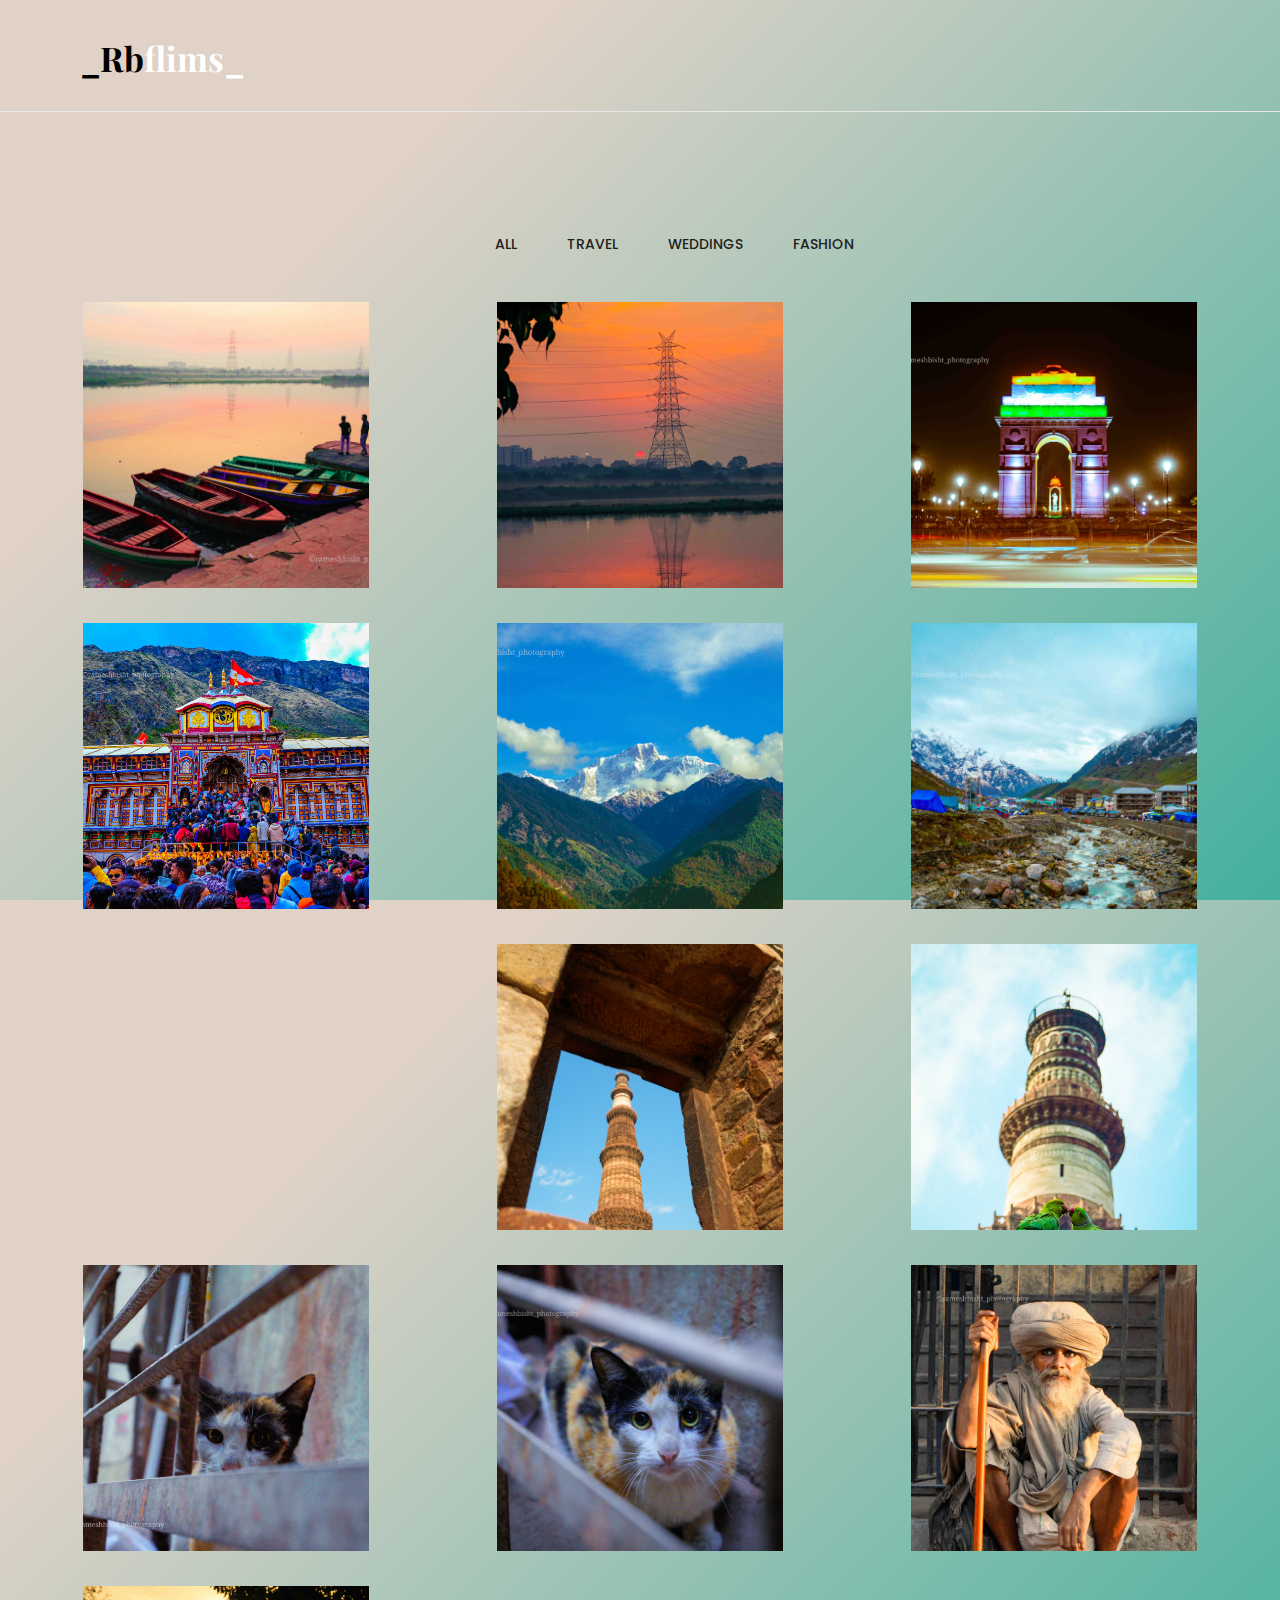
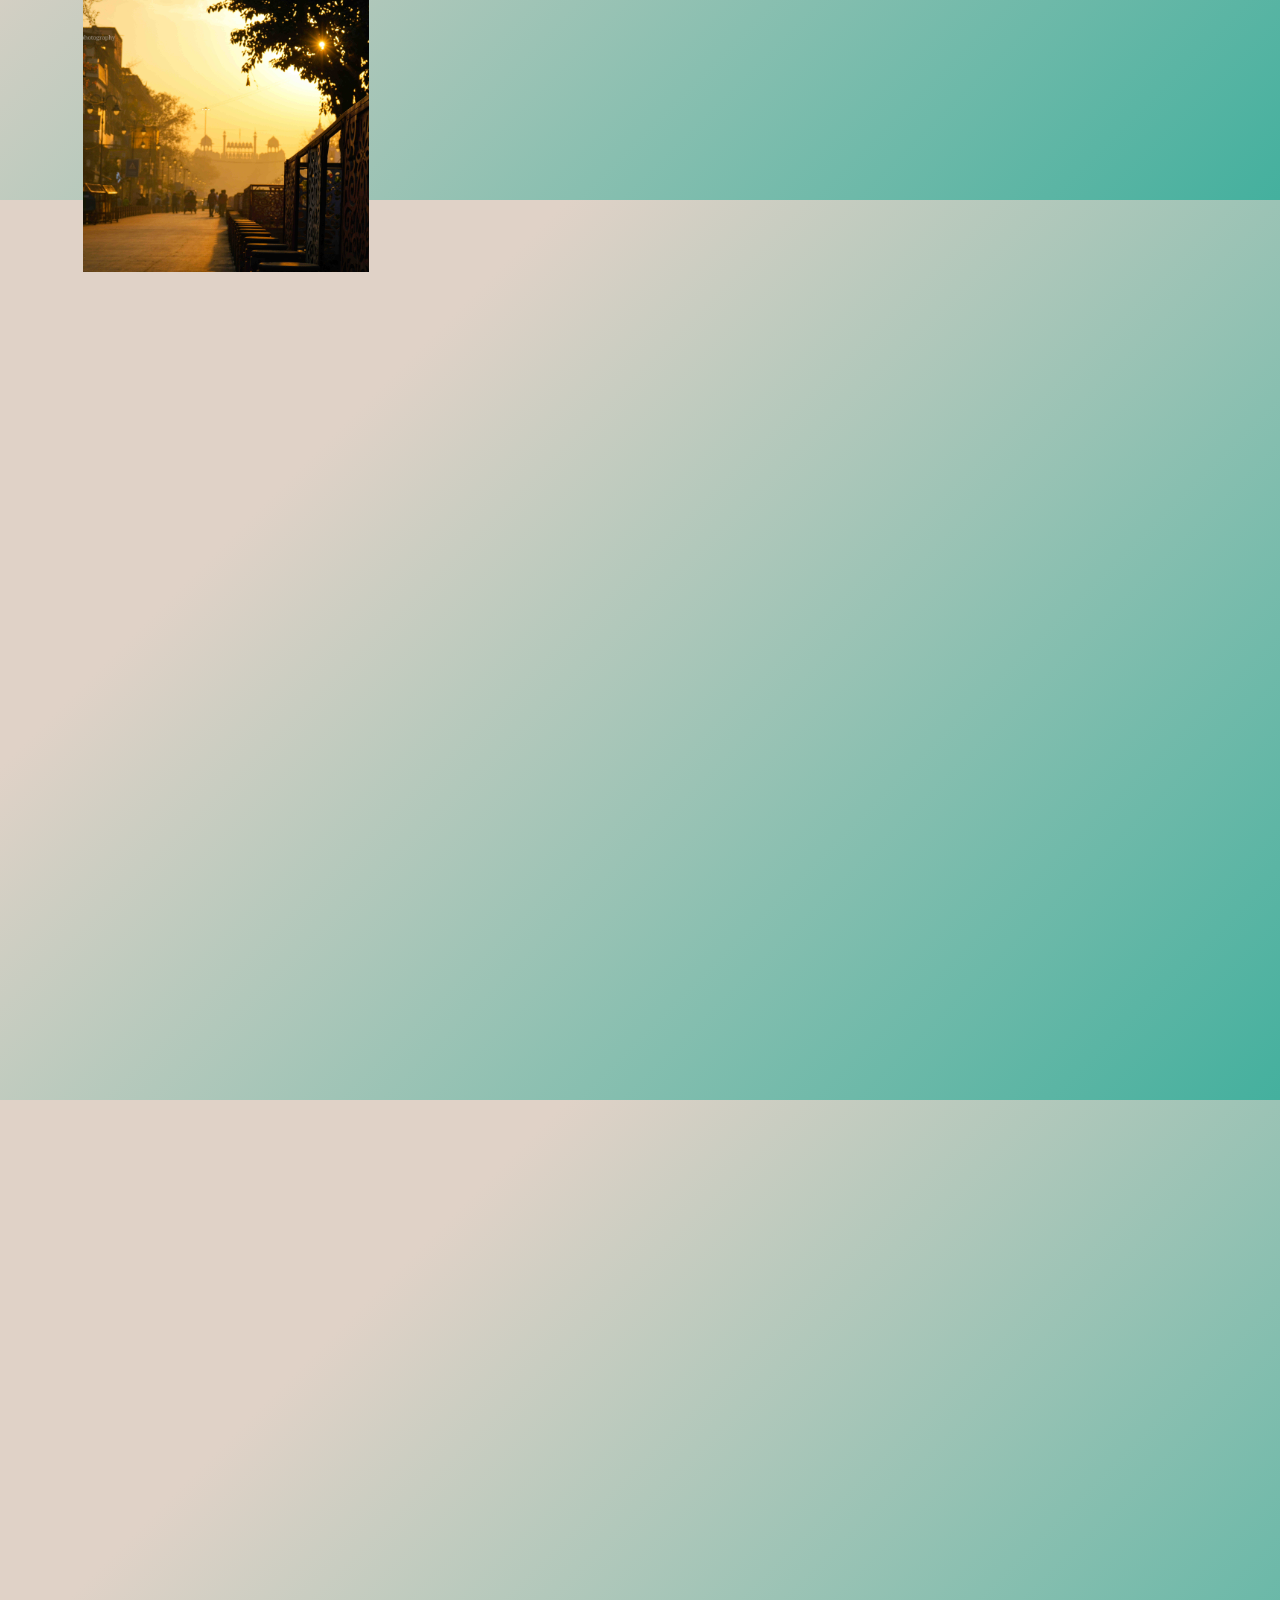
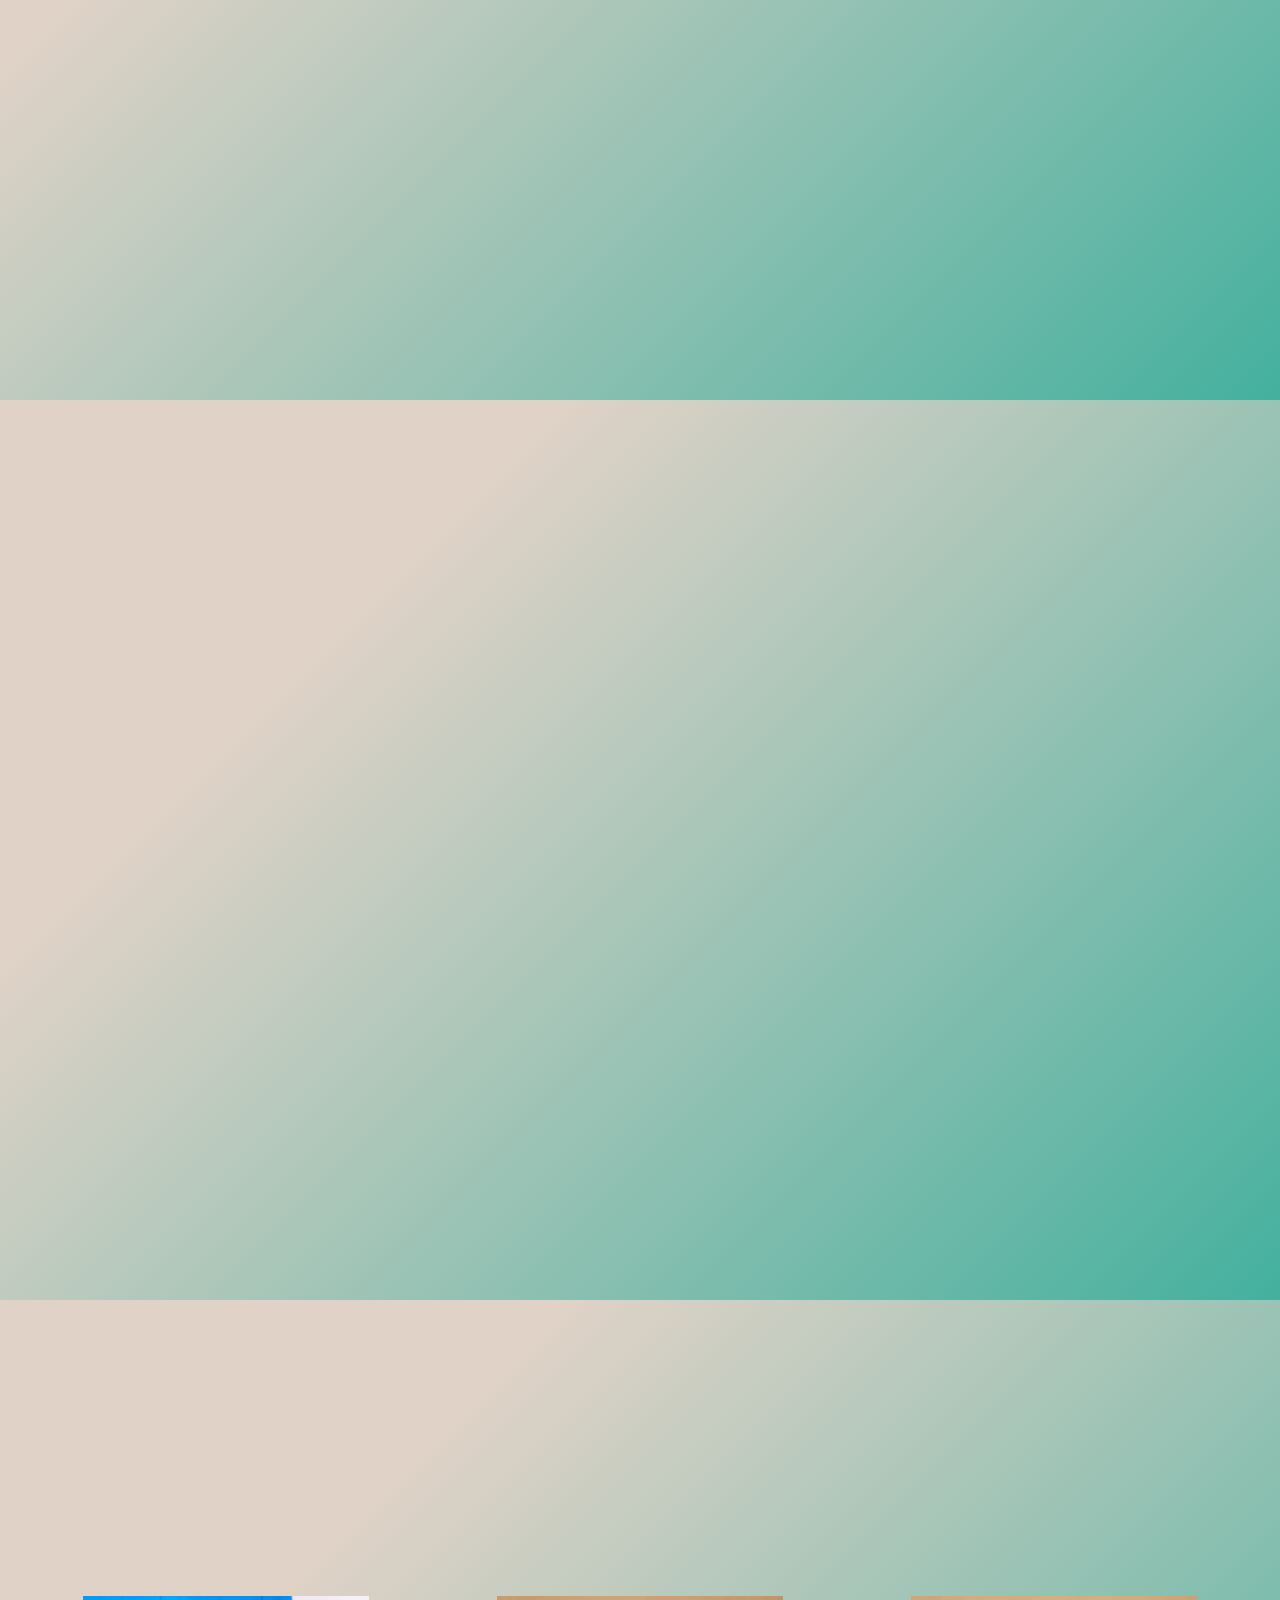
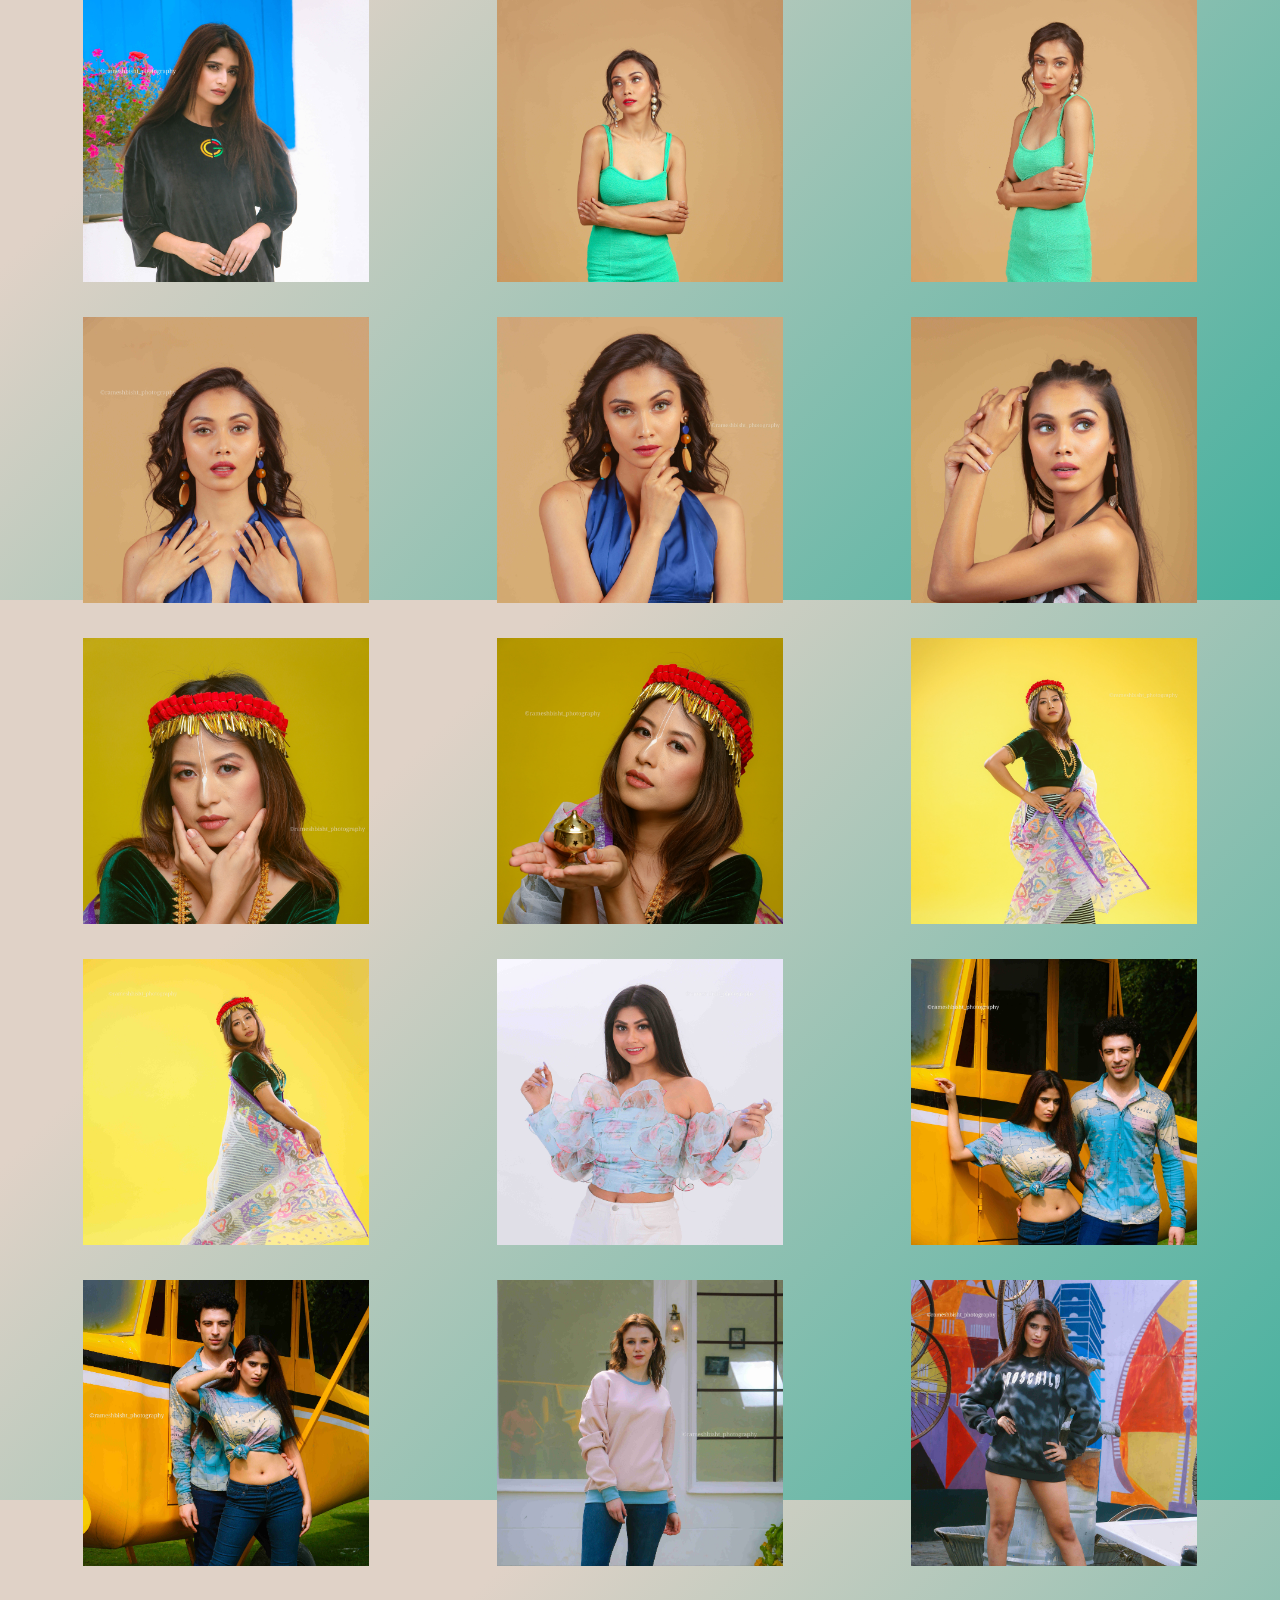
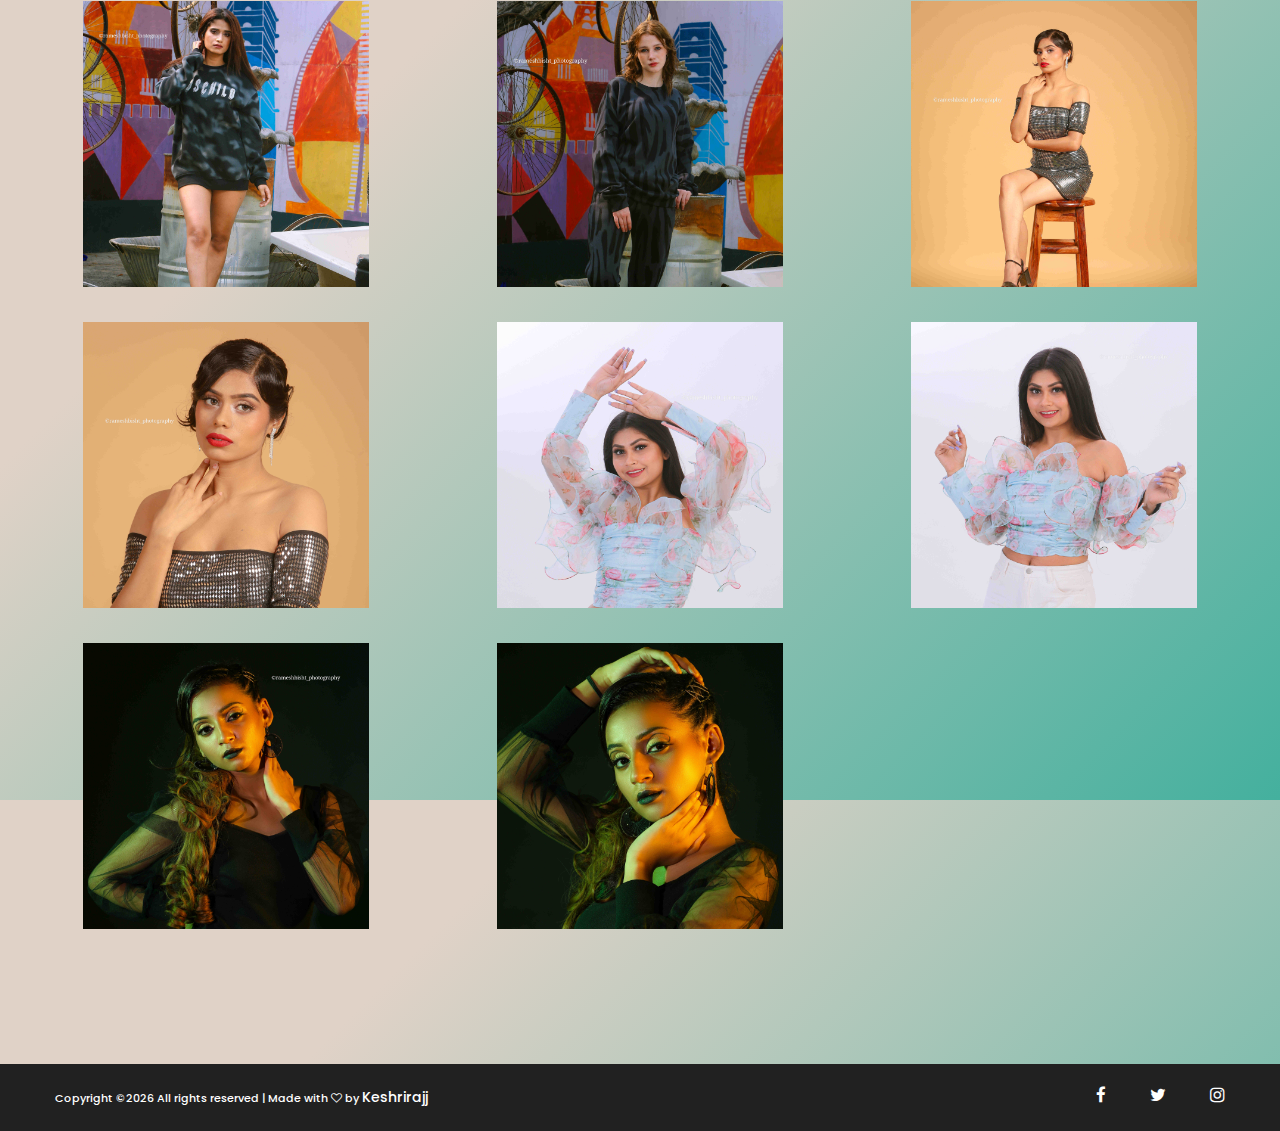
==== index.html @ 68bac3ca "first commit" ====
<!DOCTYPE html>
<html lang="zxx">
<head>
	<title>Photographer | HTML Template</title>
	<meta charset="UTF-8">
	<meta name="description" content="Photographer html template">
	<meta name="keywords" content="photographer, html">
	<meta name="viewport" content="width=device-width, initial-scale=1.0">
	
	<!-- Favicon -->
	<link href="img/favicon.ico" rel="shortcut icon"/>

	<!-- Google font -->
	<link href="https://fonts.googleapis.com/css?family=Poppins:300,300i,400,400i,500,500i,600,600i,700,700i&display=swap" rel="stylesheet">

	<!-- Stylesheets -->
	<link rel="stylesheet" href="css/bootstrap.min.css"/>
	<link rel="stylesheet" href="css/font-awesome.min.css"/>
	<link rel="stylesheet" href="css/magnific-popup.css"/>
	<link rel="stylesheet" href="css/slicknav.min.css"/>
	<link rel="stylesheet" href="css/owl.carousel.min.css"/>
	<link rel="preconnect" href="https://fonts.googleapis.com">
	<link rel="preconnect" href="https://fonts.gstatic.com" crossorigin>
	<link href="https://fonts.googleapis.com/css2?family=Playfair+Display&display=swap" rel="stylesheet">
	<!-- Main Stylesheets -->
	<link rel="stylesheet" href="css/style.css"/>


	<!--[if lt IE 9]>
		<script src="https://oss.maxcdn.com/html5shiv/3.7.2/html5shiv.min.js"></script>
		<script src="https://oss.maxcdn.com/respond/1.4.2/respond.min.js"></script>
	<![endif]-->

</head>
<body>
	<!-- Page Preloder -->
	<!-- <div id="preloder">
		<div class="loader"></div>
	</div> -->

	<!-- Header section  -->
	<header class="header-section hs-bd">
		<a href="index.html" class="site-logo">
			<!-- <img src="img/rblogo.png" alt="logo"> -->
			<span style="color:#000;font-weight: 700;">_Rb<span style="color:#fff">flims_</span></span> 
		</a>
		<!-- <div class="header-controls">
			<button class="nav-switch-btn"><i class="fa fa-bars"></i></button>
			<button class="search-btn"><i class="fa fa-search"></i></button>
		</div> -->
		<ul class="main-menu">
			<li><a href="index.html">Home</a></li>
			<li><a href="about.html">About the Artist </a></li>
			<!-- <li>
				<a href="#">Portfolio</a>
				<ul class="sub-menu">
					<li><a href="portfolio.html">Portfolio 1</a></li>
					<li><a href="portfolio-1.html">Portfolio 2</a></li>
					<li><a href="portfolio-2.html">Portfolio 3</a></li>
				</ul>
			</li> -->
			<!-- <li><a href="blog.html">Blog</a></li>
			<li><a href="elements.html">Elements</a></li> -->
			<li><a href="contact.html">Contact</a></li>
			<!-- <li class="search-mobile">
				<button class="search-btn"><i class="fa fa-search"></i></button>
			</li> -->
		</ul>
	</header>
	<div class="clearfix"></div>
	<!-- Header section end  -->

	<!-- Portfolio section  -->
	<div class="portfolio-2-section">
		<ul class="portfolio-filter pf-2 controls text-center">
			<li class="control" data-filter="all">All</li>
			<li class="control" data-filter=".nature">Travel</li>
			<!-- <li class="control" data-filter=".studio">Studio Photography</li> -->
			<li class="control" data-filter=".weddings">Weddings</li>
			<!-- <li class="control" data-filter=".lifestyle">Lifestyle</li> -->
			<li class="control" data-filter=".fashion">Fashion</li>
		</ul>
		<div class="portfolio-warp">
			<div class="row portfolio-gallery m-0">
				<div class="mix col-lg-4 col-sm-6 p-0 nature">
					<div class="portfolio-box">
						<div class="portfolio-item set-bg" data-setbg="./img/Travel/01.jpg"></div>
						<h6>Shadow in the water</h6>
						<p>2019</p>
					</div>
				</div>
				<div class="mix col-lg-4 col-sm-6 p-0 nature">
					<div class="portfolio-box">
						<div class="portfolio-item set-bg" data-setbg="./img/Travel/02.jpg"></div>
						<h6>Shadow in the water</h6>
						<p>2019</p>
					</div>
				</div>
				<div class="mix col-lg-4 col-sm-6 p-0 nature">
					<div class="portfolio-box">
						<div class="portfolio-item set-bg" data-setbg="./img/Travel/03.jpg"></div>
						<h6>Shadow in the water</h6>
						<p>2019</p>
					</div>
				</div>
				<div class="mix col-lg-4 col-sm-6 p-0 nature">
					<div class="portfolio-box">
						<div class="portfolio-item set-bg" data-setbg="./img/Travel/04.jpg"></div>
						<h6>Shadow in the water</h6>
						<p>2019</p>
					</div>
				</div>
				<div class="mix col-lg-4 col-sm-6 p-0 nature">
					<div class="portfolio-box">
						<div class="portfolio-item set-bg" data-setbg="./img/Travel/5.jpg"></div>
						<h6>Shadow in the water</h6>
						<p>2019</p>
					</div>
				</div>
				<div class="mix col-lg-4 col-sm-6 p-0 nature">
					<div class="portfolio-box">
						<div class="portfolio-item set-bg" data-setbg="./img/Travel/06.jpg"></div>
						<h6>Shadow in the water</h6>
						<p>2019</p>
					</div>
				</div>
				<div class="mix col-lg-4 col-sm-6 p-0 nature">
					<div class="portfolio-box">
						<div class="portfolio-item set-bg" data-setbg="./img/Travel/07.jpg"></div>
						<h6>Shadow in the water</h6>
						<p>2019</p>
					</div>
				</div>
				<div class="mix col-lg-4 col-sm-6 p-0 nature">
					<div class="portfolio-box">
						<div class="portfolio-item set-bg" data-setbg="./img/Travel/08.jpg"></div>
						<h6>Shadow in the water</h6>
						<p>2019</p>
					</div>
				</div>
				<div class="mix col-lg-4 col-sm-6 p-0 nature">
					<div class="portfolio-box">
						<div class="portfolio-item set-bg" data-setbg="./img/Travel/09.jpg"></div>
						<h6>Shadow in the water</h6>
						<p>2019</p>
					</div>
				</div>
				<div class="mix col-lg-4 col-sm-6 p-0 nature">
					<div class="portfolio-box">
						<div class="portfolio-item set-bg" data-setbg="./img/Travel/10.jpg"></div>
						<h6>Shadow in the water</h6>
						<p>2019</p>
					</div>
				</div>
				<div class="mix col-lg-4 col-sm-6 p-0 nature">
					<div class="portfolio-box">
						<div class="portfolio-item set-bg" data-setbg="./img/Travel/11.jpg"></div>
						<h6>Shadow in the water</h6>
						<p>2019</p>
					</div>
				</div>
				<div class="mix col-lg-4 col-sm-6 p-0 nature">
					<div class="portfolio-box">
						<div class="portfolio-item set-bg" data-setbg="./img/Travel/12.jpg"></div>
						<h6>Shadow in the water</h6>
						<p>2019</p>
					</div>
				</div>
				<div class="mix col-lg-4 col-sm-6 p-0 nature">
					<div class="portfolio-box">
						<div class="portfolio-item set-bg" data-setbg="./img/Travel/13.jpg"></div>
						<h6>Shadow in the water</h6>
						<p>2019</p>
					</div>
				</div>
				
				<div class="mix col-lg-4 col-sm-6 p-0 weddings">
					<div class="portfolio-box">
						<div class="portfolio-item set-bg" data-setbg="img/wedding/37.jpg"></div>
						<h6>Pink Flamingo</h6>
						<p>2019</p>
					</div>
				</div>
				<div class="mix col-lg-4 col-sm-6 p-0 weddings">
					<div class="portfolio-box">
						<div class="portfolio-item set-bg" data-setbg="img/wedding/38.jpg"></div>
						<h6>Pink Flamingo</h6>
						<p>2019</p>
					</div>
				</div>
				<div class="mix col-lg-4 col-sm-6 p-0 weddings">
					<div class="portfolio-box">
						<div class="portfolio-item set-bg" data-setbg="img/wedding/39.jpg"></div>
						<h6>Pink Flamingo</h6>
						<p>2019</p>
					</div>
				</div>
				<div class="mix col-lg-4 col-sm-6 p-0 weddings">
					<div class="portfolio-box">
						<div class="portfolio-item set-bg" data-setbg="img/wedding/40.jpg"></div>
						<h6>Pink Flamingo</h6>
						<p>2019</p>
					</div>
				</div>
				<div class="mix col-lg-4 col-sm-6 p-0 weddings">
					<div class="portfolio-box">
						<div class="portfolio-item set-bg" data-setbg="img/wedding/41.jpg"></div>
						<h6>Pink Flamingo</h6>
						<p>2019</p>
					</div>
				</div>
				<div class="mix col-lg-4 col-sm-6 p-0 weddings">
					<div class="portfolio-box">
						<div class="portfolio-item set-bg" data-setbg="img/wedding/42.jpg"></div>
						<h6>Pink Flamingo</h6>
						<p>2019</p>
					</div>
				</div>
				<div class="mix col-lg-4 col-sm-6 p-0 weddings">
					<div class="portfolio-box">
						<div class="portfolio-item set-bg" data-setbg="img/wedding/43.jpg"></div>
						<h6>Pink Flamingo</h6>
						<p>2019</p>
					</div>
				</div>
				<div class="mix col-lg-4 col-sm-6 p-0 weddings">
					<div class="portfolio-box">
						<div class="portfolio-item set-bg" data-setbg="img/wedding/44.jpg"></div>
						<h6>Pink Flamingo</h6>
						<p>2019</p>
					</div>
				</div>
				<div class="mix col-lg-4 col-sm-6 p-0 weddings">
					<div class="portfolio-box">
						<div class="portfolio-item set-bg" data-setbg="img/wedding/46.jpg"></div>
						<h6>Pink Flamingo</h6>
						<p>2019</p>
					</div>
				</div>
				<div class="mix col-lg-4 col-sm-6 p-0 weddings">
					<div class="portfolio-box">
						<div class="portfolio-item set-bg" data-setbg="img/wedding/47.jpg"></div>
						<h6>Pink Flamingo</h6>
						<p>2019</p>
					</div>
				</div>
				<div class="mix col-lg-4 col-sm-6 p-0 weddings">
					<div class="portfolio-box">
						<div class="portfolio-item set-bg" data-setbg="img/wedding/48.jpg"></div>
						<h6>Pink Flamingo</h6>
						<p>2019</p>
					</div>
				</div>
				<div class="mix col-lg-4 col-sm-6 p-0 weddings">
					<div class="portfolio-box">
						<div class="portfolio-item set-bg" data-setbg="img/wedding/49.jpg"></div>
						<h6>Pink Flamingo</h6>
						<p>2019</p>
					</div>
				</div>
				<div class="mix col-lg-4 col-sm-6 p-0 weddings">
					<div class="portfolio-box">
						<div class="portfolio-item set-bg" data-setbg="img/wedding/50.jpg"></div>
						<h6>Pink Flamingo</h6>
						<p>2019</p>
					</div>
				</div>
				<div class="mix col-lg-4 col-sm-6 p-0 weddings">
					<div class="portfolio-box">
						<div class="portfolio-item set-bg" data-setbg="img/wedding/51.jpg"></div>
						<h6>Pink Flamingo</h6>
						<p>2019</p>
					</div>
				</div>
				<div class="mix col-lg-4 col-sm-6 p-0 weddings">
					<div class="portfolio-box">
						<div class="portfolio-item set-bg" data-setbg="img/wedding/52.jpg"></div>
						<h6>Pink Flamingo</h6>
						<p>2019</p>
					</div>
				</div>
				<div class="mix col-lg-4 col-sm-6 p-0 weddings">
					<div class="portfolio-box">
						<div class="portfolio-item set-bg" data-setbg="img/wedding/53.jpg"></div>
						<h6>Pink Flamingo</h6>
						<p>2019</p>
					</div>
				</div>
				<div class="mix col-lg-4 col-sm-6 p-0 weddings">
					<div class="portfolio-box">
						<div class="portfolio-item set-bg" data-setbg="img/wedding/54.jpg"></div>
						<h6>Pink Flamingo</h6>
						<p>2019</p>
					</div>
				</div>
				<div class="mix col-lg-4 col-sm-6 p-0 weddings">
					<div class="portfolio-box">
						<div class="portfolio-item set-bg" data-setbg="img/wedding/55.jpg"></div>
						<h6>Pink Flamingo</h6>
						<p>2019</p>
					</div>
				</div>
				<div class="mix col-lg-4 col-sm-6 p-0 weddings">
					<div class="portfolio-box">
						<div class="portfolio-item set-bg" data-setbg="img/wedding/57.jpg"></div>
						<h6>Pink Flamingo</h6>
						<p>2019</p>
					</div>
				</div>
				<div class="mix col-lg-4 col-sm-6 p-0 weddings">
					<div class="portfolio-box">
						<div class="portfolio-item set-bg" data-setbg="img/wedding/58.jpg"></div>
						<h6>Pink Flamingo</h6>
						<p>2019</p>
					</div>
				</div>
				<div class="mix col-lg-4 col-sm-6 p-0 weddings">
					<div class="portfolio-box">
						<div class="portfolio-item set-bg" data-setbg="img/wedding/59.jpg"></div>
						<h6>Pink Flamingo</h6>
						<p>2019</p>
					</div>
				</div>
				<div class="mix col-lg-4 col-sm-6 p-0 weddings">
					<div class="portfolio-box">
						<div class="portfolio-item set-bg" data-setbg="img/wedding/60.jpg"></div>
						<h6>Pink Flamingo</h6>
						<p>2019</p>
					</div>
				</div>
				<div class="mix col-lg-4 col-sm-6 p-0 weddings">
					<div class="portfolio-box">
						<div class="portfolio-item set-bg" data-setbg="img/wedding/61.jpg"></div>
						<h6>Pink Flamingo</h6>
						<p>2019</p>
					</div>
				</div>
				<div class="mix col-lg-4 col-sm-6 p-0 weddings">
					<div class="portfolio-box">
						<div class="portfolio-item set-bg" data-setbg="img/wedding/62.jpg"></div>
						<h6>Pink Flamingo</h6>
						<p>2019</p>
					</div>
				</div>
				<div class="mix col-lg-4 col-sm-6 p-0 weddings">
					<div class="portfolio-box">
						<div class="portfolio-item set-bg" data-setbg="img/wedding/63.jpg"></div>
						<h6>Pink Flamingo</h6>
						<p>2019</p>
					</div>
				</div>
				<div class="mix col-lg-4 col-sm-6 p-0 weddings">
					<div class="portfolio-box">
						<div class="portfolio-item set-bg" data-setbg="img/wedding/64.jpg"></div>
						<h6>Pink Flamingo</h6>
						<p>2019</p>
					</div>
				</div>
				<div class="mix col-lg-4 col-sm-6 p-0 weddings">
					<div class="portfolio-box">
						<div class="portfolio-item set-bg" data-setbg="img/wedding/65.jpg"></div>
						<h6>Pink Flamingo</h6>
						<p>2019</p>
					</div>
				</div>
				<div class="mix col-lg-4 col-sm-6 p-0 weddings">
					<div class="portfolio-box">
						<div class="portfolio-item set-bg" data-setbg="img/wedding/66.jpg"></div>
						<h6>Pink Flamingo</h6>
						<p>2019</p>
					</div>
				</div>
				<div class="mix col-lg-4 col-sm-6 p-0 weddings">
					<div class="portfolio-box">
						<div class="portfolio-item set-bg" data-setbg="img/wedding/67.jpg"></div>
						<h6>Pink Flamingo</h6>
						<p>2019</p>
					</div>
				</div>
				<div class="mix col-lg-4 col-sm-6 p-0 fashion">
					<div class="portfolio-box">
						<div class="portfolio-item set-bg" data-setbg="img/Fashion/14.jpg"></div>
						<h6>Winter in the Mountains</h6>
						<p>2019</p>
					</div>
				</div>
				<div class="mix col-lg-4 col-sm-6 p-0 fashion">
					<div class="portfolio-box">
						<div class="portfolio-item set-bg" data-setbg="img/Fashion/15.jpg"></div>
						<h6>Winter in the Mountains</h6>
						<p>2019</p>
					</div>
				</div>
				<div class="mix col-lg-4 col-sm-6 p-0 fashion">
					<div class="portfolio-box">
						<div class="portfolio-item set-bg" data-setbg="img/Fashion/16.jpg"></div>
						<h6>Winter in the Mountains</h6>
						<p>2019</p>
					</div>
				</div>
				<div class="mix col-lg-4 col-sm-6 p-0 fashion">
					<div class="portfolio-box">
						<div class="portfolio-item set-bg" data-setbg="img/Fashion/17.jpg"></div>
						<h6>Winter in the Mountains</h6>
						<p>2019</p>
					</div>
				</div>
				<div class="mix col-lg-4 col-sm-6 p-0 fashion">
					<div class="portfolio-box">
						<div class="portfolio-item set-bg" data-setbg="img/Fashion/18.jpg"></div>
						<h6>Winter in the Mountains</h6>
						<p>2019</p>
					</div>
				</div>
				<div class="mix col-lg-4 col-sm-6 p-0 fashion">
					<div class="portfolio-box">
						<div class="portfolio-item set-bg" data-setbg="img/Fashion/19.jpg"></div>
						<h6>Winter in the Mountains</h6>
						<p>2019</p>
					</div>
				</div>
				<div class="mix col-lg-4 col-sm-6 p-0 fashion">
					<div class="portfolio-box">
						<div class="portfolio-item set-bg" data-setbg="img/Fashion/20.jpg"></div>
						<h6>Winter in the Mountains</h6>
						<p>2019</p>
					</div>
				</div>
				<div class="mix col-lg-4 col-sm-6 p-0 fashion">
					<div class="portfolio-box">
						<div class="portfolio-item set-bg" data-setbg="img/Fashion/21.jpg"></div>
						<h6>Winter in the Mountains</h6>
						<p>2019</p>
					</div>
				</div>
				<div class="mix col-lg-4 col-sm-6 p-0 fashion">
					<div class="portfolio-box">
						<div class="portfolio-item set-bg" data-setbg="img/Fashion/22.jpg"></div>
						<h6>Winter in the Mountains</h6>
						<p>2019</p>
					</div>
				</div>
				<div class="mix col-lg-4 col-sm-6 p-0 fashion">
					<div class="portfolio-box">
						<div class="portfolio-item set-bg" data-setbg="img/Fashion/23.jpg"></div>
						<h6>Winter in the Mountains</h6>
						<p>2019</p>
					</div>
				</div>
				<div class="mix col-lg-4 col-sm-6 p-0 fashion">
					<div class="portfolio-box">
						<div class="portfolio-item set-bg" data-setbg="img/Fashion/34.jpg"></div>
						<h6>Winter in the Mountains</h6>
						<p>2019</p>
					</div>
				</div>
				<div class="mix col-lg-4 col-sm-6 p-0 fashion">
					<div class="portfolio-box">
						<div class="portfolio-item set-bg" data-setbg="img/Fashion/25.jpg"></div>
						<h6>Winter in the Mountains</h6>
						<p>2019</p>
					</div>
				</div>
				<div class="mix col-lg-4 col-sm-6 p-0 fashion">
					<div class="portfolio-box">
						<div class="portfolio-item set-bg" data-setbg="img/Fashion/26.jpg"></div>
						<h6>Winter in the Mountains</h6>
						<p>2019</p>
					</div>
				</div>
				<div class="mix col-lg-4 col-sm-6 p-0 fashion">
					<div class="portfolio-box">
						<div class="portfolio-item set-bg" data-setbg="img/Fashion/27.jpg"></div>
						<h6>Winter in the Mountains</h6>
						<p>2019</p>
					</div>
				</div>
				<div class="mix col-lg-4 col-sm-6 p-0 fashion">
					<div class="portfolio-box">
						<div class="portfolio-item set-bg" data-setbg="img/Fashion/28.jpg"></div>
						<h6>Winter in the Mountains</h6>
						<p>2019</p>
					</div>
				</div>
				<div class="mix col-lg-4 col-sm-6 p-0 fashion">
					<div class="portfolio-box">
						<div class="portfolio-item set-bg" data-setbg="img/Fashion/29.jpg"></div>
						<h6>Winter in the Mountains</h6>
						<p>2019</p>
					</div>
				</div>
				<div class="mix col-lg-4 col-sm-6 p-0 fashion">
					<div class="portfolio-box">
						<div class="portfolio-item set-bg" data-setbg="img/Fashion/30.jpg"></div>
						<h6>Winter in the Mountains</h6>
						<p>2019</p>
					</div>
				</div>
				<div class="mix col-lg-4 col-sm-6 p-0 fashion">
					<div class="portfolio-box">
						<div class="portfolio-item set-bg" data-setbg="img/Fashion/31.jpg"></div>
						<h6>Winter in the Mountains</h6>
						<p>2019</p>
					</div>
				</div>
				<div class="mix col-lg-4 col-sm-6 p-0 fashion">
					<div class="portfolio-box">
						<div class="portfolio-item set-bg" data-setbg="img/Fashion/32.jpg"></div>
						<h6>Winter in the Mountains</h6>
						<p>2019</p>
					</div>
				</div>
				<div class="mix col-lg-4 col-sm-6 p-0 fashion">
					<div class="portfolio-box">
						<div class="portfolio-item set-bg" data-setbg="img/Fashion/33.jpg"></div>
						<h6>Winter in the Mountains</h6>
						<p>2019</p>
					</div>
				</div>
				<div class="mix col-lg-4 col-sm-6 p-0 fashion">
					<div class="portfolio-box">
						<div class="portfolio-item set-bg" data-setbg="img/Fashion/34.jpg"></div>
						<h6>Winter in the Mountains</h6>
						<p>2019</p>
					</div>
				</div>
				<div class="mix col-lg-4 col-sm-6 p-0 fashion">
					<div class="portfolio-box">
						<div class="portfolio-item set-bg" data-setbg="img/Fashion/35.jpg"></div>
						<h6>Winter in the Mountains</h6>
						<p>2019</p>
					</div>
				</div>
				<div class="mix col-lg-4 col-sm-6 p-0 fashion">
					<div class="portfolio-box">
						<div class="portfolio-item set-bg" data-setbg="img/Fashion/36.jpg"></div>
						<h6>Winter in the Mountains</h6>
						<p>2019</p>
					</div>
				</div>
				
			</div>
		</div>
	</div>
	<!-- Portfolio section end  -->
	
	<!-- Footer section   -->
	<footer class="footer-section">
		<div class="container-fluid">
			<div class="row">
				<div class="col-md-6 order-1 order-md-2">
					<div class="footer-social-links">
						<a href=""><i class="fa fa-facebook"></i></a>
						<a href=""><i class="fa fa-twitter"></i></a>
						<a href=""><i class="fa fa-instagram"></i></a>
					</div>
				</div>
				<div class="col-md-6 order-2 order-md-1">
					<div class="copyright"><!-- Link back to Colorlib can't be removed. Template is licensed under CC BY 3.0. -->
Copyright &copy;<script>document.write(new Date().getFullYear());</script> All rights reserved | Made with <i class="fa fa-heart-o" aria-hidden="true"></i> by  <a href="https://portfolio-6f57b.web.app/" style="    font-size: 14px;
color: #fff;">Keshrirajj</a></a>
<!-- Link back to Colorlib can't be removed. Template is licensed under CC BY 3.0. -->
</div>	
				</div>
			</div>
		</div>
	</footer>
	<!-- Footer section end  -->

	<!-- Search model -->
	<div class="search-model">
		<div class="h-100 d-flex align-items-center justify-content-center">
			<div class="search-close-switch">+</div>
			<form class="search-model-form">
				<input type="text" id="search-input" placeholder="Search here.....">
			</form>
		</div>
	</div>
	<!-- Search model end -->

	<!--====== Javascripts & Jquery ======-->
	<script src="js/jquery-3.2.1.min.js"></script>
	<script src="js/bootstrap.min.js"></script>
	<script src="js/jquery.slicknav.min.js"></script>
	<script src="js/owl.carousel.min.js"></script>
	<script src="js/jquery.magnific-popup.min.js"></script>
	<script src="js/circle-progress.min.js"></script>
	<script src="js/mixitup.min.js"></script>
	<script src="js/instafeed.min.js"></script>
	<script src="js/masonry.pkgd.min.js"></script>
	<script src="js/main.js"></script>

	</body>
</html>
---- css/style.css ----
/* =================================
------------------------------------
  	Template Name: Photographer
	Description: Photographer HTML Template
	Author: colorlib
	Author URI: https://www.colorlib.com/
	Version: 1.0
	Created: colorlib
 ------------------------------------
 ====================================*/



/*----------------------------------------*/
/* Template default CSS
/*----------------------------------------*/

html,
body {
	height: 100%;
	font-family: "Poppins", sans-serif;
	-webkit-font-smoothing: antialiased;
	font-smoothing: antialiased;
	background-image: linear-gradient(315deg, #44b09e 0%, #e0d2c7 74%);
}

h1,
h2,
h3,
h4,
h5,
h6 {
	margin: 0;
	color: #212121;
	font-weight: 500;
}

h1 {
	font-size: 70px;
}

h2 {
	font-size: 36px;
}

h3 {
	font-size: 30px;
}

h4 {
	font-size: 24px;
}

h5 {
	font-size: 18px;
}

h6 {
	font-size: 16px;
}

p {
	font-size: 16px;
	color: #7d7d7d;
	line-height: 1.8;
}

img {
	max-width: 100%;
}

input:focus,
select:focus,
button:focus,
textarea:focus {
	outline: none;
}

a:hover,
a:focus {
	text-decoration: none;
	outline: none;
}

ul,
ol {
	padding: 0;
	margin: 0;
}

/*---------------------
  Helper CSS
-----------------------*/

.section-title {
	text-align: center;
}

.section-title h2 {
	font-size: 36px;
}

.set-bg {
	background-repeat: no-repeat;
	background-size: cover;
	background-position: top center;
}

.spad {
	padding-top: 105px;
	padding-bottom: 105px;
}

.text-white h1,
.text-white h2,
.text-white h3,
.text-white h4,
.text-white h5,
.text-white h6,
.text-white p,
.text-white span,
.text-white li,
.text-white a {
	color: #fff;
}

/*---------------------
  Commom elements
-----------------------*/

.elements-section {
	padding-top: 120px;
}

.element {
	margin-bottom: 100px;
}

.element:last-child {
	margin-bottom: 0;
}

.el-title {
	margin-bottom: 62px;
}

/* buttons */

.site-btn {
	display: inline-block;
	border: none;
	font-size: 14px;
	font-weight: 500;
	min-width: 218px;
	padding: 24px 47px;
	border-radius: 0;
	text-transform: uppercase;
	color: #fff;
	line-height: 1.2;
	cursor: pointer;
	text-align: center;
	background: #212121;
}

.site-btn:hover {
	color: #fff;
}

.site-btn.sb-line {
	color: #212121;
	background: transparent;
	padding: 22px 47px;
	border: 2px solid #212121;
}

.site-btn.sb-light-bg {
	background: #f3f3f3;
}

/* Preloder */

#preloder {
	position: fixed;
	width: 100%;
	height: 100%;
	top: 0;
	left: 0;
	z-index: 999999;
	background: #000;
}

.loader {
	width: 40px;
	height: 40px;
	position: absolute;
	top: 50%;
	left: 50%;
	margin-top: -13px;
	margin-left: -13px;
	border-radius: 60px;
	animation: loader 0.8s linear infinite;
	-webkit-animation: loader 0.8s linear infinite;
}

@keyframes loader {
	0% {
		-webkit-transform: rotate(0deg);
		transform: rotate(0deg);
		border: 4px solid #f44336;
		border-left-color: transparent;
	}
	50% {
		-webkit-transform: rotate(180deg);
		transform: rotate(180deg);
		border: 4px solid #673ab7;
		border-left-color: transparent;
	}
	100% {
		-webkit-transform: rotate(360deg);
		transform: rotate(360deg);
		border: 4px solid #f44336;
		border-left-color: transparent;
	}
}

@-webkit-keyframes loader {
	0% {
		-webkit-transform: rotate(0deg);
		border: 4px solid #f44336;
		border-left-color: transparent;
	}
	50% {
		-webkit-transform: rotate(180deg);
		border: 4px solid #673ab7;
		border-left-color: transparent;
	}
	100% {
		-webkit-transform: rotate(360deg);
		border: 4px solid #f44336;
		border-left-color: transparent;
	}
}

/* Accordion */

.accordion-area .panel {
	margin-bottom: 18px;
}

.accordion-area .panel-header {
	display: block;
	font-weight: 500;
	position: relative;
	border: 2px solid #212121;
	-webkit-transition: all 0.4s ease-out 0s;
	transition: all 0.4s ease-out 0s;
}

.accordion-area .panel-header.active .panel-link {
	color: #fff;
	background-color: #323232;
}

.accordion-area .panel-header.active .panel-link.collapsed {
	color: #323232;
	background-color: transparent;
}

.accordion-area .panel-link:after {
	content: "+";
	position: absolute;
	font-size: 18px;
	font-weight: 500;
	right: 25px;
	top: 50%;
	color: #000;
	line-height: 16px;
	margin-top: -8px;
	margin-left: -4px;
}

.accordion-area .panel-header.active .panel-link:after {
	content: "-";
	margin-top: -10px;
	color: #fff;
}

.accordion-area .panel-header.active .panel-link.collapsed:after {
	content: "+";
	color: #323232;
}

.accordion-area .panel-link {
	text-align: left;
	background-color: transparent;
	border: none;
	position: relative;
	width: 100%;
	padding: 23px 40px;
	padding-left: 30px;
	font-size: 14px;
	text-transform: uppercase;
	color: #212121;
	font-weight: 500;
	line-height: 1.3;
	cursor: pointer;
}

.accordion-area .panel-body p {
	margin-bottom: 0;
	padding-top: 20px;
}

.accordion-area .panel-body {
	padding: 0 5px;
}

/* Tab */

.tab-element .nav-tabs {
	border-bottom: none;
	margin-bottom: 25px;
}

.tab-element .nav-item {
	margin-right: 10px;
	margin-bottom: 10px;
}

.tab-element .nav-tabs .nav-link {
	border: 2px solid #212121;
	text-align: left;
	background-color: transparent;
	border-radius: 0;
	position: relative;
	width: 100%;
	padding: 23px 38px;
	font-size: 14px;
	text-transform: uppercase;
	color: #323232;
	font-weight: 500;
	line-height: 1.3;
	cursor: pointer;
}

.tab-element .nav-tabs .nav-item:last-child {
	margin-right: 0;
}

.tab-element .nav-tabs .nav-link.active {
	background: #212121;
	color: #fff;
}

.tab-element .tab-pane p {
	margin-bottom: 0;
	line-height: 1.9;
}

/* Circle progress */

.circle-progress {
	text-align: center;
	display: block;
	position: relative;
	margin-bottom: 30px;
}

.circle-progress canvas {
	-webkit-transform: rotate(90deg);
	transform: rotate(90deg);
}

.circle-progress .progress-info {
	position: absolute;
	width: 100%;
	top: 50%;
	margin-top: -30px;
}

.circle-progress .progress-info h2 {
	font-size: 36px;
	font-weight: 400;
}

.circle-progress .progress-info p {
	margin-bottom: 0;
	line-height: normal;
}

/* milestones */

.milestone {
	margin-bottom: 30px;
}

.milestone h2 {
	font-size: 60px;
	font-weight: 400;
	line-height: 1;
}

.milestone p {
	margin-bottom: 0;
}

.search-model {
	display: none;
	position: fixed;
	width: 100%;
	height: 100%;
	left: 0;
	top: 0;
	background: #000;
	z-index: 99999;
}

.search-model-form {
	padding: 0 15px;
}

.search-model-form input {
	width: 500px;
	font-size: 40px;
	border: none;
	border-bottom: 2px solid #333;
	background: none;
	color: #999;
}

.search-close-switch {
	position: absolute;
	width: 50px;
	height: 50px;
	background: #333;
	color: #fff;
	text-align: center;
	border-radius: 50%;
	padding-top: 6px;
	font-size: 26px;
	top: 30px;
	cursor: pointer;
	-webkit-transform: rotate(45deg);
	transform: rotate(45deg);
	font-weight: 300;
}

/* Image Popup */

.img-popup-warp .mfp-content,
.img-popup-warp.mfp-ready.mfp-removing .mfp-content {
	opacity: 0;
	-webkit-transform: scale(0.8);
	transform: scale(0.8);
	-webkit-transition: all 0.4s;
	transition: all 0.4s;
}

.img-popup-warp.mfp-ready .mfp-content {
	opacity: 1;
	-webkit-transform: scale(1);
	transform: scale(1);
}

/*------------------
  Header section
---------------------*/

.header-section {
	padding-top: 15px;
	padding-bottom: 27px;
	position: relative;
	z-index: 99;
}

.header-section.hs-bd {
	clear: both;
	border-bottom: 1px solid #e8e8e8;
}

.site-logo {
	display: inline-block;
	padding-top: 18px;
	padding-left: 80px;
}

.header-controls {
	float: right;
	padding: 16px 25px 0 50px;
}

.header-controls button {
	background: transparent;
	border: none;
	font-size: 19px;
}

.header-controls button.nav-switch-btn {
	font-size: 21px;
	margin-right: 25px;
}

.slicknav_menu {
	display: none;
}

.main-menu {
	list-style: none;
	float: right;
	display: none;
}

.main-menu li {
	display: inline-block;
	position: relative;
}

.main-menu li.search-mobile {
	display: none;
}

.main-menu li a {
	display: block;
	font-size: 13px;
	color: #121212;
	font-weight: 600;
	text-transform: uppercase;
	padding: 25px 0;
	margin-right: 45px;
}

.main-menu li .sub-menu {
	position: absolute;
	top: 100%;
	left: 0;
	width: 220px;
	background: #fff;
	visibility: hidden;
	opacity: 0;
	margin-top: 50px;
	padding: 10px 0 5px;
	-webkit-box-shadow: 0 15px 50px 1px rgba(0, 0, 0, 0.13);
	box-shadow: 0 15px 50px 1px rgba(0, 0, 0, 0.13);
	-webkit-transition: all 0.4s;
	transition: all 0.4s;
}

.main-menu li .sub-menu li {
	display: block;
}

.main-menu li .sub-menu li a {
	padding: 10px 15px;
	text-transform: none;
}

.main-menu li:hover .sub-menu {
	visibility: visible;
	opacity: 1;
	margin-top: 0;
}

.search-mobile button {
	background: transparent;
	border: none;
	color: #fff;
	padding: 15px;
}

/*------------------
  Hero section
---------------------*/

.hero-section {
	clear: both;
	position: relative;
}

.hero-item {
	height: 278px;
	position: relative;
}

.hero-item:hover .hero-link {
	opacity: 1;
}

.hero-item:hover .hero-link h2 {
	top: 0;
}

.hero-link {
	position: absolute;
	width: 100%;
	height: 100%;
	top: 0;
	left: 0;
	background: #060606;
	display: -webkit-box;
	display: -ms-flexbox;
	display: flex;
	-webkit-box-align: center;
	-ms-flex-align: center;
	align-items: center;
	-webkit-box-pack: center;
	-ms-flex-pack: center;
	justify-content: center;
	padding: 0 30px;
	overflow: hidden;
	opacity: 0;
	-webkit-transition: all 0.3s;
	transition: all 0.3s;
}

.hero-link h2 {
	color: #fff;
	line-height: 1.5;
	position: relative;
	top: 50px;
	-webkit-transition: all 0.5s;
	transition: all 0.5s;
}

.hero-social-links {
	position: absolute;
	width: 110px;
	bottom: 0;
	right: 0;
	z-index: 9;
	background: #fff;
	text-align: center;
	padding: 40px 0;
}

.hero-social-links a {
	display: block;
	padding: 16px 0;
	font-size: 16px;
	color: #121212;
}

/* ----------------
  Intro section
---------------------*/

.intro-section {
	padding: 120px 15px 90px;
}

.intro-warp {
	max-width: 1780px;
	width: 100%;
	margin: 0 auto;
}

.intro-text h2 {
	font-size: 48px;
	margin-bottom: 25px;
}

.intro-text p {
	margin-bottom: 45px;
}

.sp-link {
	display: inline-block;
	font-weight: 500;
	font-size: 16px;
	color: #212121;
	border-bottom: 3px solid #212121;
	padding-right: 15px;
}

.sp-link:hover {
	color: #212121;
}

.skill-warp {
	padding-left: 83px;
	padding-top: 80px;
}

.single-progress-item {
	margin-bottom: 30px;
	position: relative;
}

.single-progress-item:last-child {
	margin-bottom: 0;
}

.single-progress-item p {
	padding-top: 28px;
}

.progress-bar-style {
	display: block;
	height: 6px;
	position: relative;
	width: 100%;
}

.progress-bar-style .bar-inner {
	position: absolute;
	height: 100%;
	left: 0;
	top: 0;
	background: #212121;
}

.progress-bar-style .bar-inner span {
	position: absolute;
	width: 54px;
	height: 40px;
	right: 0;
	top: 22px;
	padding-top: 8px;
	color: #fff;
	font-weight: 400;
	text-align: center;
	background: #212121;
}

/*------------------
  Footer section
---------------------*/

.footer-section {
	background: #212121;
	padding: 19px 40px;
}

.copyright {
	color: #fff;
	font-size: 11px;
	font-weight: 500;
	padding: 4px 0;
}

.footer-social-links {
	text-align: right;
}

.footer-social-links a {
	display: inline-block;
	color: #fff;
	font-size: 17px;
	margin-left: 40px;
}

/*------------------
====================
  Other Page
====================
--------------------*/

/*------------------
  About page
---------------------*/

.about-bg {
	height: 100%;
}

.about-text {
	padding: 100px 57px;
}

.about-text h2 {
	font-size: 48px;
	margin-bottom: 30px;
}

.about-text h4 {
	margin-bottom: 20px;
}

.about-text p {
	/* margin-bottom: 45px; */
	color: #000;
}

.about-text .site-btn {
	margin-top: 20px;
}

.skill-section {
	padding-top: 60px;
	padding-bottom: 35px;
}

.services-section {
	padding: 117px 0;
}

.services-section .site-btn {
	min-width: 244px;
}

.services-section .services-item {
	padding-right: 20px;
	max-width: 440px;
}

.services-item {
	margin: 0 auto 70px;
}

.services-item img {
	margin-bottom: 30px;
}

.services-item h4 {
	margin-bottom: 20px;
}

.services-item p {
	margin-bottom: 0;
}

.instagram-section {
	border-top: 1px solid #e8e8e8;
	padding-top: 25px;
}

.instagram-section h6 {
	font-size: 14px;
	padding-left: 80px;
	padding-bottom: 25px;
}

/* ----------------
  Portfolio page 1
---------------------*/

.portfolio-section {
	padding-top: 120px;
}

.portfolio-filter {
	list-style: none;
	margin-bottom: 46px;
	padding: 0 15px;
}

.portfolio-filter li {
	display: inline-block;
	font-size: 14px;
	color: #212121;
	font-weight: 500;
	margin-right: 46px;
	text-transform: uppercase;
	cursor: pointer;
}

.portfolio-filter li:last-child {
	margin-right: 0;
}

.portfolio-item {
	min-height: 100%;
	display: block;
}

.portfolio-item.next-btn {
	background: #060606;
	display: -webkit-box;
	display: -ms-flexbox;
	display: flex;
	-webkit-box-pack: center;
	-ms-flex-pack: center;
	justify-content: center;
	-webkit-box-align: center;
	-ms-flex-align: center;
	align-items: center;
	cursor: pointer;
}

.portfolio-item.next-btn h2 {
	color: #fff;
	font-size: 41px;
}

/* ----------------
  Portfolio page 2
---------------------*/

.portfolio-2-section {
	padding-top: 120px;
	padding-bottom: 100px;
}

.portfolio-2-section .site-btn {
	margin-top: 80px;
}

.pf-2 {
	padding-left: 83px;
}

.portfolio-warp {
	padding: 0 19px;
}

.portfolio-box {
	margin-bottom: 35px;
	padding: 0 64px;
}

.portfolio-box h6 {
	padding-top: 30px;
	display: none;
}

.portfolio-box p {
	margin-bottom: 0;
	display: none;
}

/* ----------------
  Portfolio page 3
---------------------*/

.portfolio-3-section {
	padding-top: 120px;
	padding-bottom: 100px;
	overflow: hidden;
}

.portfolio-grid {
	max-width: 1756px;
	margin: 0 auto;
}

.portfolio-grid:after {
	content: "";
	display: block;
	clear: both;
}

.grid-sizer,
.grid-item {
	width: 25%;
}

.grid-item {
	float: left;
}

.grid-width-1 {
	width: 50%;
}

.grid-width-2 {
	width: 75%;
}

.grid-portfolio {
	padding: 0 15px;
	margin-bottom: 35px;
}

.grid-portfolio img {
	min-width: 100%;
}

.grid-portfolio h6 {
	padding-top: 30px;
}

.grid-portfolio p {
	margin-bottom: 0;
}

.load-more-warp {
	max-width: 1756px;
	padding-top: 70px;
	margin: 0 auto;
}

/* ----------------
  Blog section
---------------------*/

.blog-section {
	padding: 120px 0;
}

.blog-warp {
	max-width: 1386px;
	margin: 0 auto;
	padding-left: 15px;
	padding-right: 15px;
}

.blog-post {
	text-align: center;
	padding: 0 20px;
	margin-bottom: 120px;
}

.blog-post img {
	padding: 0 15px;
	margin-bottom: 50px;
}

.blog-post .blog-date {
	display: inline-block;
	font-size: 12px;
	line-height: 1.1;
	color: #fff;
	padding: 9px 17px;
	margin-bottom: 20px;
	background: #212121;
}

.blog-post h3 {
	margin-bottom: 10px;
}

.blog-post .blog-cata {
	margin-bottom: 30px;
}

.blog-post .blog-cata span {
	display: inline-block;
	font-size: 14px;
	color: #bcbcbc;
	font-weight: 500;
	padding-right: 13px;
	margin-right: 11px;
	position: relative;
}

.blog-post .blog-cata span:after {
	position: absolute;
	content: "|";
	right: 0;
	top: 0;
	font-size: 14px;
	color: #bcbcbc;
	font-weight: 500;
	margin-bottom: 10px;
}

.blog-post .blog-cata span:last-child {
	margin-right: 0;
	padding-right: 0;
}

.blog-post .blog-cata span:last-child:after {
	display: none;
}

.blog-post p {
	margin-bottom: 35px;
	padding: 0 11px;
}

.site-pagination {
	text-align: center;
}

.site-pagination a {
	display: inline-block;
	height: 42px;
	font-size: 14px;
	font-weight: 500;
	color: #888888;
	padding: 11px 5px;
}

.site-pagination a.current {
	color: #fff;
	background: #212121;
	padding: 11px 13px;
}

/* ----------------
  Contact page
---------------------*/

.map {
	height: 663px;
	position: relative;
}

.map iframe {
	position: absolute;
	width: 100%;
	height: 100%;
}

.contact-section {
	padding: 120px 0;
}

.contact-text h3 {
	margin-bottom: 30px;
}

.contact-text p {
	margin-bottom: 45px;
}

.contact-text ul {
	list-style: none;
}

.contact-text ul li {
	font-size: 14px;
	font-weight: 500;
	color: #212121;
	line-height: 1.9;
}

.contact-form {
	padding-top: 20px;
}

.contact-form input,
.contact-form textarea {
	width: 100%;
	font-size: 14px;
	font-weight: 500;
	color: #7d7d7d;
	border: none;
	border-bottom: 1px solid #b2b2b2;
	padding-bottom: 14px;
	margin-bottom: 20px;
	background: transparent;
}

.contact-form textarea {
	height: 165px;
	min-height: 165px;
	margin-bottom: 38px;
}

.text-msg::-webkit-input-placeholder {
	padding-top: 130px;
}

.text-msg::-moz-input-placeholder {
	padding-top: 130px;
}

.text-msg:-moz-input-placeholder {
	padding-top: 130px;
}

.text-msg:-ms-input-placeholder {
	padding-top: 130px;
}

/* ----------------
  Responsive
---------------------*/

@media (min-width: 1200px) {
	.container {
		max-width: 1176px;
	}
}

@media (max-width: 1270px) {
	.site-logo {
		padding-left: 30px;
	}
}

/* Medium screen : 992px. */

@media only screen and (min-width: 992px) and (max-width: 1199px) {
	.site-logo {
		padding-left: 15px;
	}
	.main-menu li a {
		margin-right: 15px;
	}
	.header-controls {
		padding: 16px 15px 0 20px;
	}
	.skill-warp {
		padding-left: 40px;
	}
	.portfolio-box {
		padding: 0 15px;
	}
	.pf-2 {
		padding-left: 35px;
	}
	.blog-post {
		padding: 0;
	}
	.blog-post img {
		padding: 0;
	}
}

/* Tablet :768px. */

@media only screen and (min-width: 768px) and (max-width: 991px) {
	.header-section {
		text-align: center;
		padding-bottom: 0;
	}
	.site-logo {
		padding-left: 15px;
	}
	.main-menu {
		float: none;
	}
	.main-menu li a {
		padding-top: 5px;
	}
	.main-menu li:last-child a {
		margin-right: 0;
	}
	.main-menu li .sub-menu {
		text-align: left;
	}
	.header-controls {
		float: none;
		padding: 20px 15px;
	}
	.skill-warp {
		padding-left: 0px;
	}
	.about-bg {
		height: 800px;
	}
	.portfolio-box {
		padding: 0 15px;
	}
	.pf-2 {
		padding-left: 35px;
	}
	.blog-post {
		padding: 0;
	}
	.blog-post img,
	.blog-post p {
		padding: 0;
	}
	.contact-text {
		margin-bottom: 50px;
	}
}

/* Large Mobile :480px. */

@media only screen and (max-width: 767px) {
	.header-section {
		text-align: center;
		padding-bottom: 0;
	}
	.site-logo {
		padding-left: 15px;
		margin-bottom: 20px;
	}
	.header-controls {
		display: none;
	}
	.main-menu {
		display: none !important;
	}
	.slicknav_menu {
		display: block;
		background: transparent;
	}
	.slicknav_btn {
		margin: 0 auto 20px;
		background: #081624;
		float: none;
		display: inline-block;
	}
	.slicknav_nav {
		background: #081624;
		text-align: left;
		padding: 8px 5px;
		margin-bottom: 15px;
	}
	.slicknav_nav a:hover,
	.slicknav_nav .slicknav_row:hover {
		background: #25394c;
		color: #fff;
	}
	.skill-warp {
		padding-left: 0px;
	}
	.about-bg {
		height: 600px;
	}
	.about-text {
		padding: 100px 20px;
	}
	.portfolio-box {
		padding: 0 15px;
	}
	.pf-2 {
		padding-left: 35px;
	}
	.grid-sizer,
	.grid-item {
		width: 50%;
	}
	.grid-width-1 {
		width: 50%;
	}
	.grid-width-2 {
		width: 100%;
	}
	.blog-post {
		padding: 0;
	}
	.blog-post img,
	.blog-post p {
		padding: 0;
	}
	.contact-text {
		margin-bottom: 50px;
	}
	.footer-social-links {
		text-align: center;
		padding-top: 20px;
	}
	.footer-social-links a:first-child {
		margin-left: 0;
	}
	.copyright {
		padding-top: 15px;
		text-align: center;
	}
	.search-model-form input {
		width: 100%;
	}
}

/* Small Mobile :320px. */

@media only screen and (max-width: 479px) {
	.about-bg {
		height: 400px;
	}
	.services-section .services-item {
		padding-right: 0px;
	}
	.portfolio-box {
		padding: 0;
	}
	.pf-2 {
		padding-left: 15px;
	}
	.portfolio-item.next-btn h2 {
		font-size: 24px;
	}
	.grid-sizer,
	.grid-item,
	.grid-width-2 {
		width: 100%;
	}
	.hero-social-links {
		position: relative;
		width: 100%;
		bottom: 0;
		right: 0;
		z-index: 9;
		background: #fff;
		text-align: center;
		padding: 30px 0;
		border-bottom: 1px solid #e8e8e8;
	}
	.hero-social-links a {
		display: inline-block;
		padding: 5px 10px;
	}
	.map {
		height: 400px;
	}
}

.header-section a span{
	font-size: 34px;
	font-family: 'Playfair Display', serif;
}
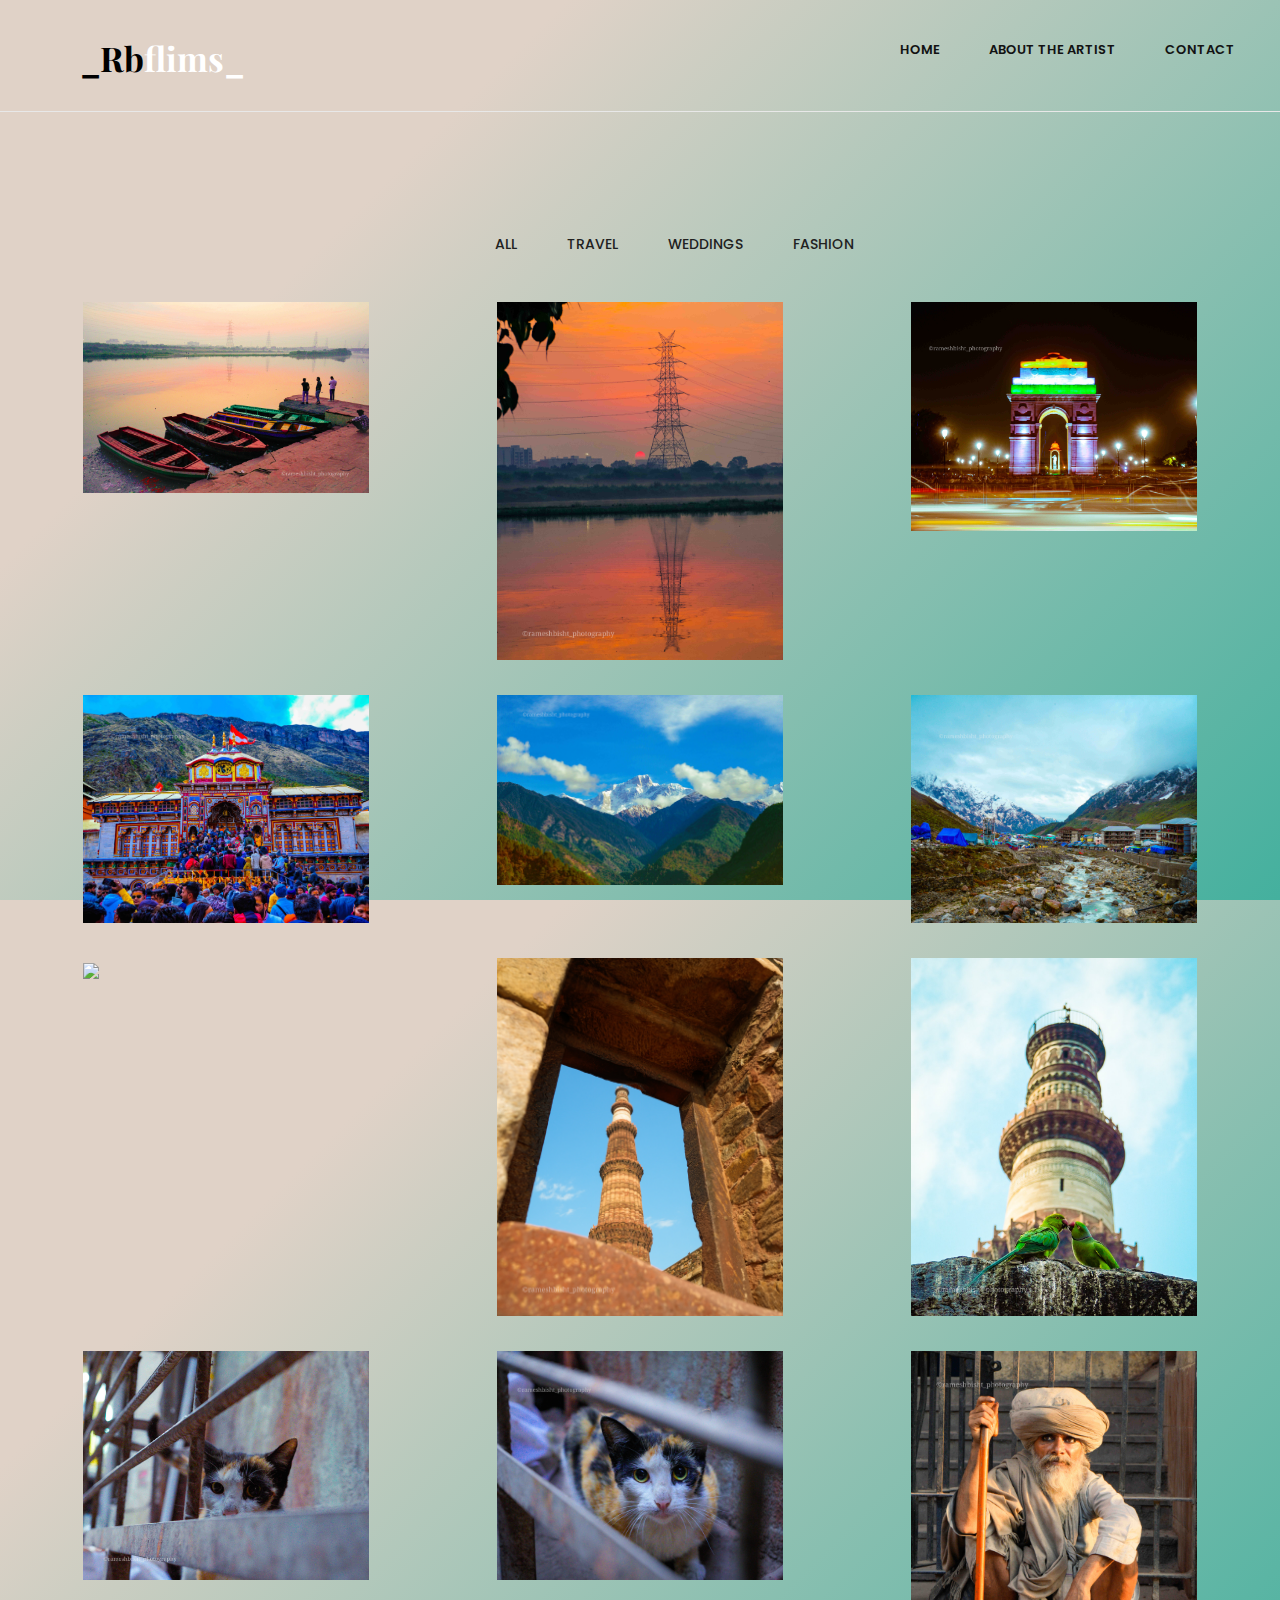
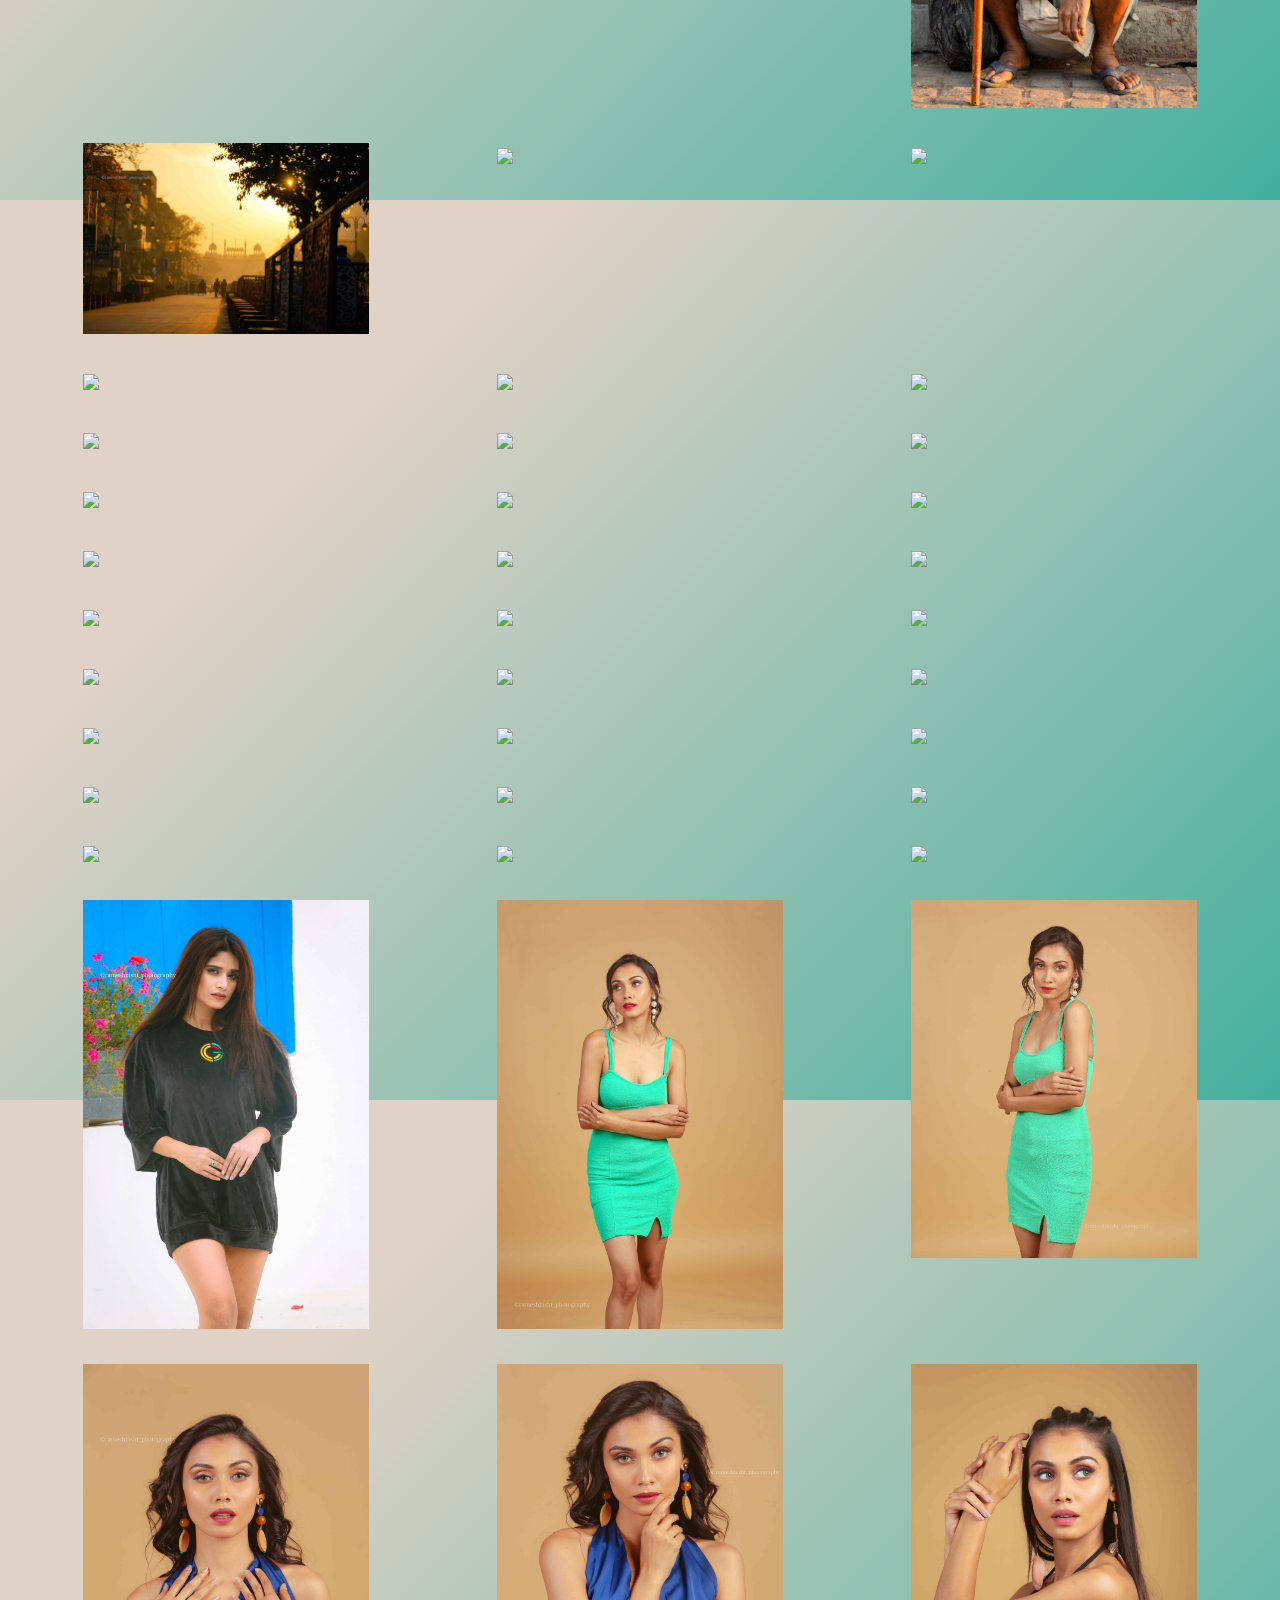
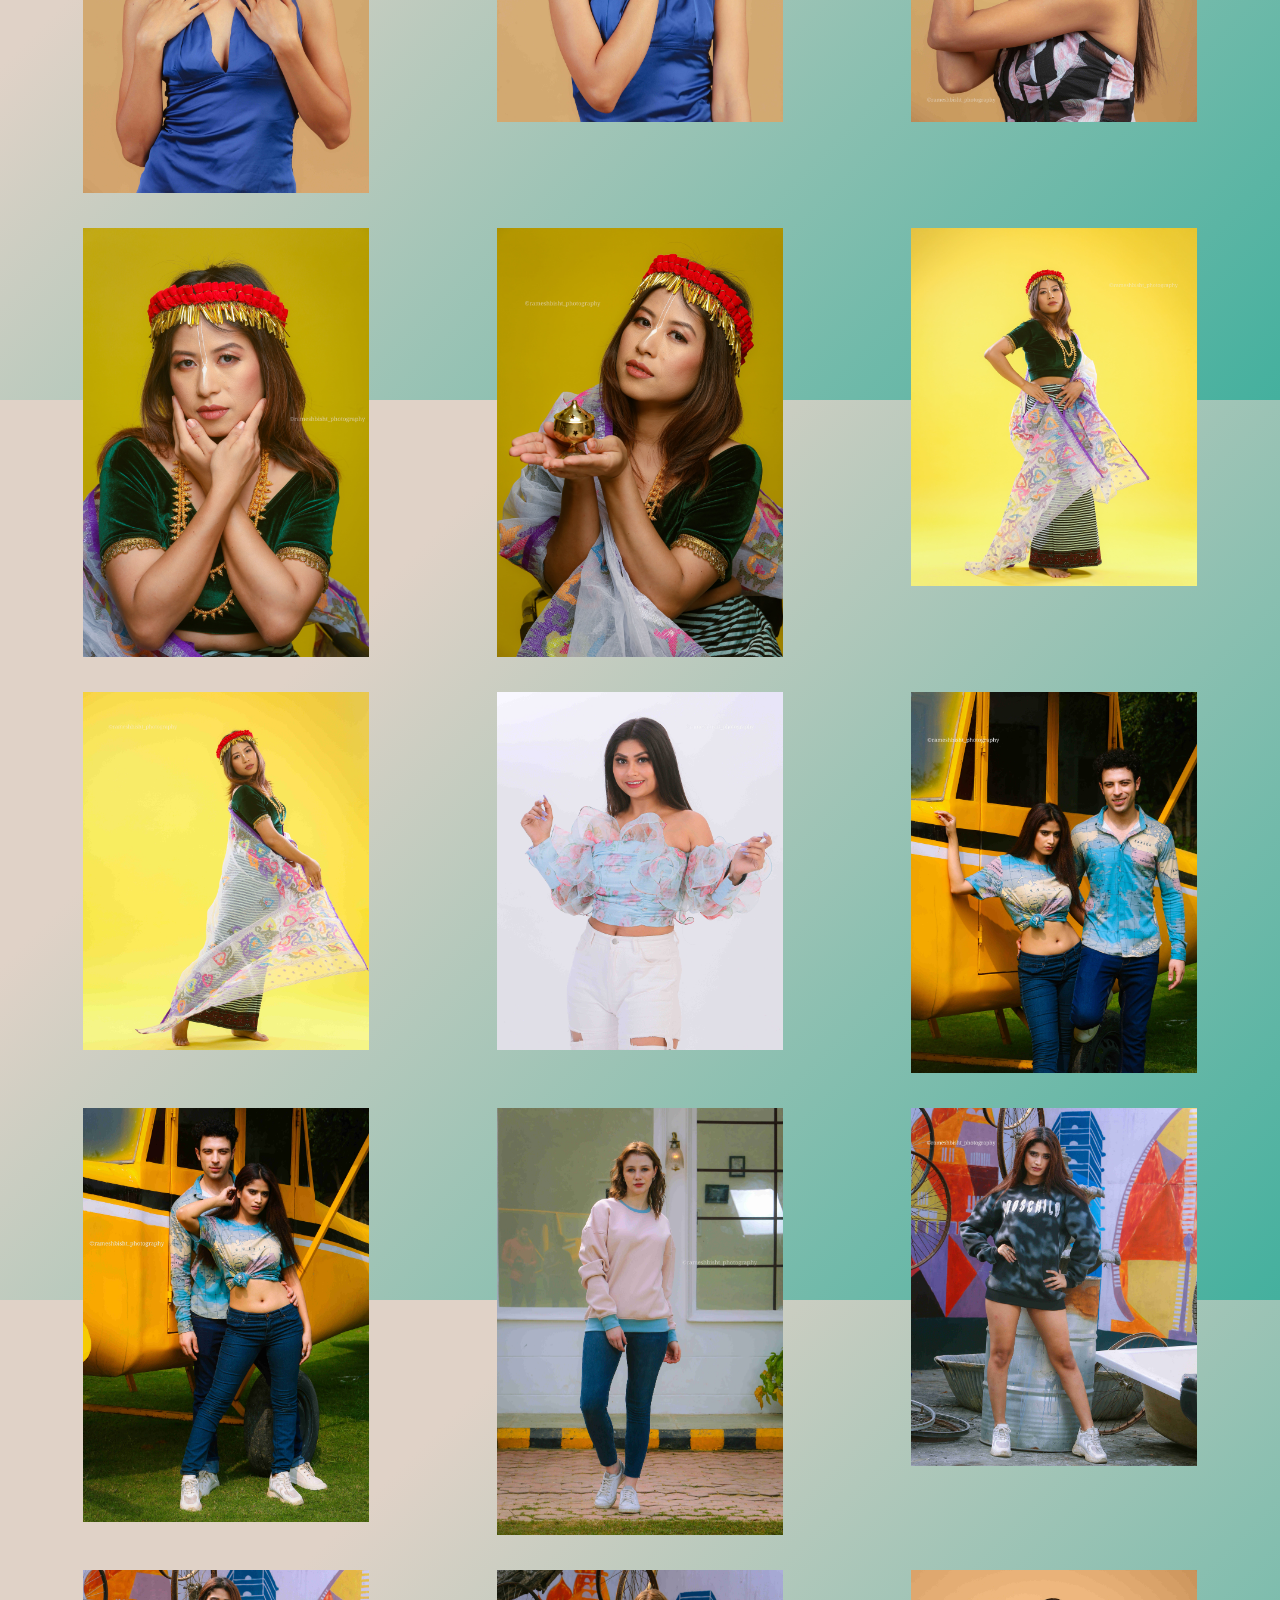
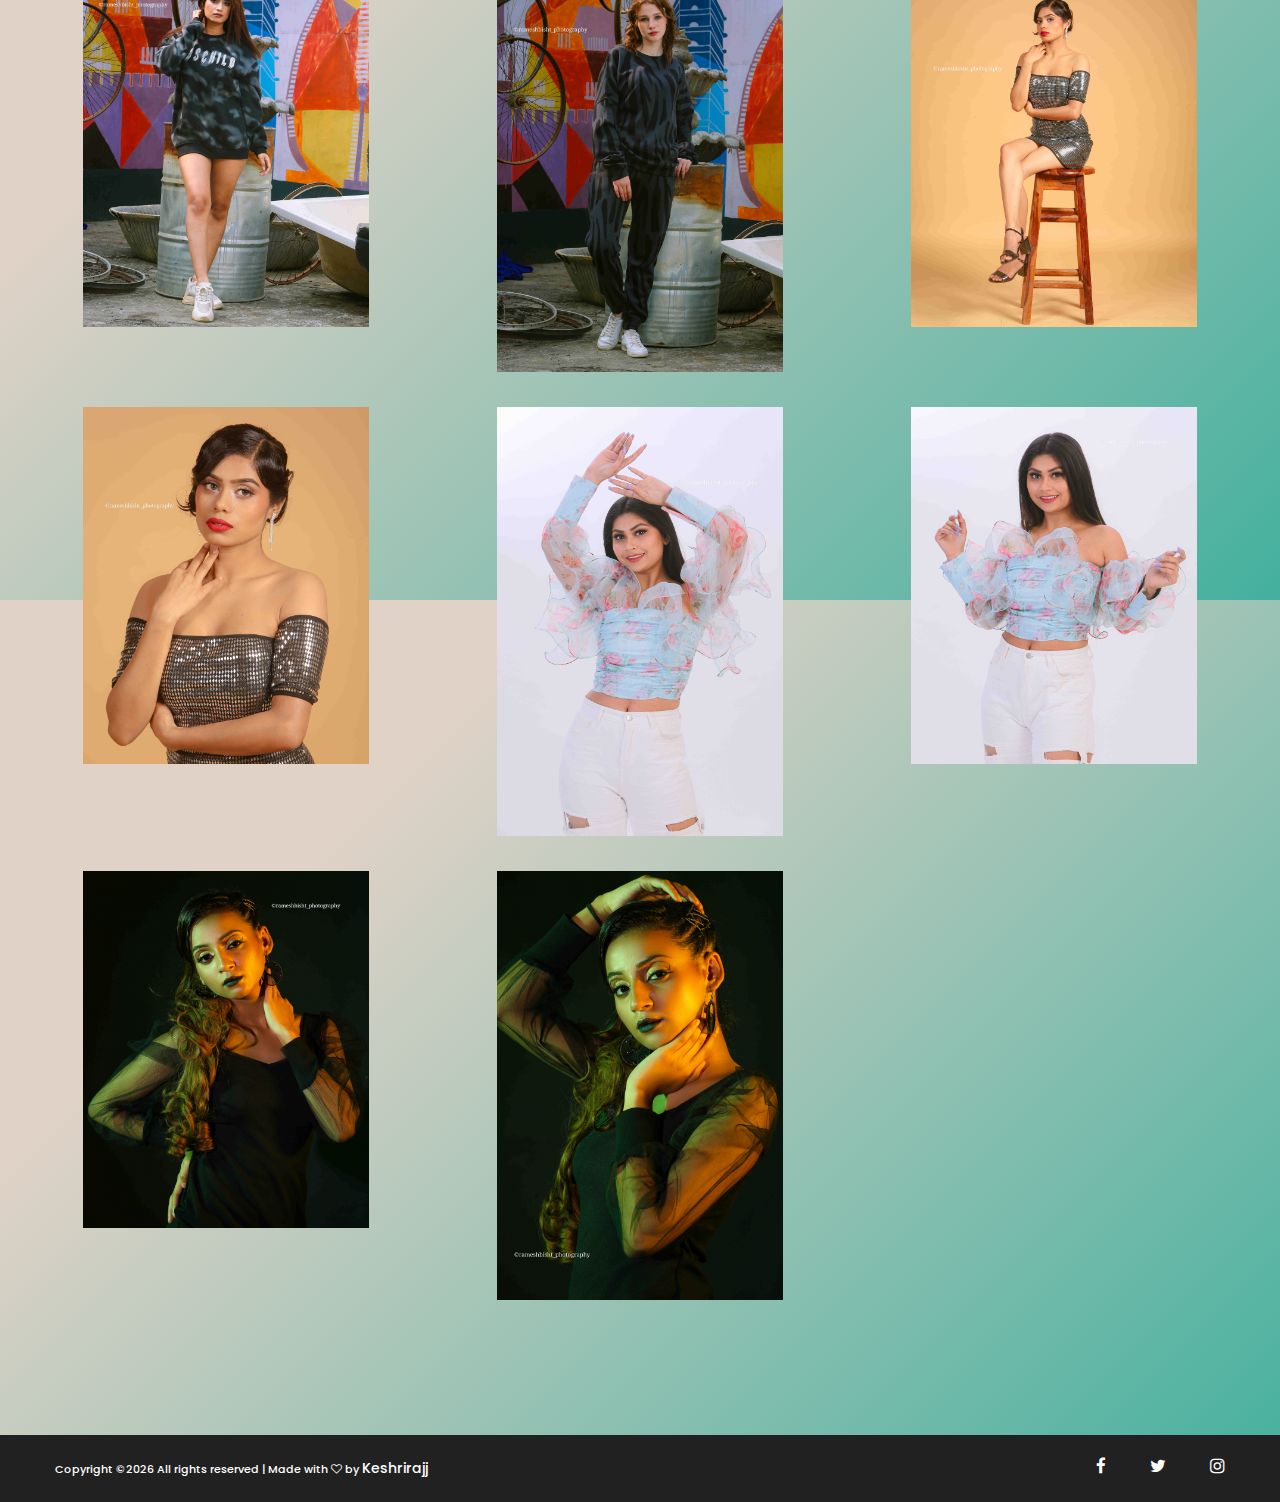
==== commit b7f92fd5: "changes" ====
--- a/index.html
+++ b/index.html
@@ -84,91 +84,91 @@
 			<div class="row portfolio-gallery m-0">
 				<div class="mix col-lg-4 col-sm-6 p-0 nature">
 					<div class="portfolio-box">
-						<div class="portfolio-item set-bg" data-setbg="./img/Travel/01.jpg"></div>
-						<h6>Shadow in the water</h6>
-						<p>2019</p>
-					</div>
-				</div>
-				<div class="mix col-lg-4 col-sm-6 p-0 nature">
-					<div class="portfolio-box">
-						<div class="portfolio-item set-bg" data-setbg="./img/Travel/02.jpg"></div>
-						<h6>Shadow in the water</h6>
-						<p>2019</p>
-					</div>
-				</div>
-				<div class="mix col-lg-4 col-sm-6 p-0 nature">
-					<div class="portfolio-box">
-						<div class="portfolio-item set-bg" data-setbg="./img/Travel/03.jpg"></div>
-						<h6>Shadow in the water</h6>
-						<p>2019</p>
-					</div>
-				</div>
-				<div class="mix col-lg-4 col-sm-6 p-0 nature">
-					<div class="portfolio-box">
-						<div class="portfolio-item set-bg" data-setbg="./img/Travel/04.jpg"></div>
-						<h6>Shadow in the water</h6>
-						<p>2019</p>
-					</div>
-				</div>
-				<div class="mix col-lg-4 col-sm-6 p-0 nature">
-					<div class="portfolio-box">
-						<div class="portfolio-item set-bg" data-setbg="./img/Travel/5.jpg"></div>
-						<h6>Shadow in the water</h6>
-						<p>2019</p>
-					</div>
-				</div>
-				<div class="mix col-lg-4 col-sm-6 p-0 nature">
-					<div class="portfolio-box">
-						<div class="portfolio-item set-bg" data-setbg="./img/Travel/06.jpg"></div>
-						<h6>Shadow in the water</h6>
-						<p>2019</p>
-					</div>
-				</div>
-				<div class="mix col-lg-4 col-sm-6 p-0 nature">
-					<div class="portfolio-box">
-						<div class="portfolio-item set-bg" data-setbg="./img/Travel/07.jpg"></div>
-						<h6>Shadow in the water</h6>
-						<p>2019</p>
-					</div>
-				</div>
-				<div class="mix col-lg-4 col-sm-6 p-0 nature">
-					<div class="portfolio-box">
-						<div class="portfolio-item set-bg" data-setbg="./img/Travel/08.jpg"></div>
-						<h6>Shadow in the water</h6>
-						<p>2019</p>
-					</div>
-				</div>
-				<div class="mix col-lg-4 col-sm-6 p-0 nature">
-					<div class="portfolio-box">
-						<div class="portfolio-item set-bg" data-setbg="./img/Travel/09.jpg"></div>
-						<h6>Shadow in the water</h6>
-						<p>2019</p>
-					</div>
-				</div>
-				<div class="mix col-lg-4 col-sm-6 p-0 nature">
-					<div class="portfolio-box">
-						<div class="portfolio-item set-bg" data-setbg="./img/Travel/10.jpg"></div>
-						<h6>Shadow in the water</h6>
-						<p>2019</p>
-					</div>
-				</div>
-				<div class="mix col-lg-4 col-sm-6 p-0 nature">
-					<div class="portfolio-box">
-						<div class="portfolio-item set-bg" data-setbg="./img/Travel/11.jpg"></div>
-						<h6>Shadow in the water</h6>
-						<p>2019</p>
-					</div>
-				</div>
-				<div class="mix col-lg-4 col-sm-6 p-0 nature">
-					<div class="portfolio-box">
-						<div class="portfolio-item set-bg" data-setbg="./img/Travel/12.jpg"></div>
-						<h6>Shadow in the water</h6>
-						<p>2019</p>
-					</div>
-				</div>
-				<div class="mix col-lg-4 col-sm-6 p-0 nature">
-					<div class="portfolio-box">
-						<div class="portfolio-item set-bg" data-setbg="./img/Travel/13.jpg"></div>
+						<img class=""src="./img/Travel/01.jpg">
+						<h6>Shadow in the water</h6>
+						<p>2019</p>
+					</div>
+				</div>
+				<div class="mix col-lg-4 col-sm-6 p-0 nature">
+					<div class="portfolio-box">
+						<img class=""src="./img/Travel/02.jpg">
+						<h6>Shadow in the water</h6>
+						<p>2019</p>
+					</div>
+				</div>
+				<div class="mix col-lg-4 col-sm-6 p-0 nature">
+					<div class="portfolio-box">
+						<img class=""src="./img/Travel/03.jpg">
+						<h6>Shadow in the water</h6>
+						<p>2019</p>
+					</div>
+				</div>
+				<div class="mix col-lg-4 col-sm-6 p-0 nature">
+					<div class="portfolio-box">
+						<img class=""src="./img/Travel/04.jpg">
+						<h6>Shadow in the water</h6>
+						<p>2019</p>
+					</div>
+				</div>
+				<div class="mix col-lg-4 col-sm-6 p-0 nature">
+					<div class="portfolio-box">
+						<img class=""src="./img/Travel/5.jpg">
+						<h6>Shadow in the water</h6>
+						<p>2019</p>
+					</div>
+				</div>
+				<div class="mix col-lg-4 col-sm-6 p-0 nature">
+					<div class="portfolio-box">
+						<img class=""src="./img/Travel/06.jpg">
+						<h6>Shadow in the water</h6>
+						<p>2019</p>
+					</div>
+				</div>
+				<div class="mix col-lg-4 col-sm-6 p-0 nature">
+					<div class="portfolio-box">
+						<img class=""src="./img/Travel/07.jpg">
+						<h6>Shadow in the water</h6>
+						<p>2019</p>
+					</div>
+				</div>
+				<div class="mix col-lg-4 col-sm-6 p-0 nature">
+					<div class="portfolio-box">
+						<img class=""src="./img/Travel/08.jpg">
+						<h6>Shadow in the water</h6>
+						<p>2019</p>
+					</div>
+				</div>
+				<div class="mix col-lg-4 col-sm-6 p-0 nature">
+					<div class="portfolio-box">
+						<img class=""src="./img/Travel/09.jpg">
+						<h6>Shadow in the water</h6>
+						<p>2019</p>
+					</div>
+				</div>
+				<div class="mix col-lg-4 col-sm-6 p-0 nature">
+					<div class="portfolio-box">
+						<img class=""src="./img/Travel/10.jpg">
+						<h6>Shadow in the water</h6>
+						<p>2019</p>
+					</div>
+				</div>
+				<div class="mix col-lg-4 col-sm-6 p-0 nature">
+					<div class="portfolio-box">
+						<img class=""src="./img/Travel/11.jpg">
+						<h6>Shadow in the water</h6>
+						<p>2019</p>
+					</div>
+				</div>
+				<div class="mix col-lg-4 col-sm-6 p-0 nature">
+					<div class="portfolio-box">
+						<img class=""src="./img/Travel/12.jpg">
+						<h6>Shadow in the water</h6>
+						<p>2019</p>
+					</div>
+				</div>
+				<div class="mix col-lg-4 col-sm-6 p-0 nature">
+					<div class="portfolio-box">
+						<img class=""src="./img/Travel/13.jpg">
 						<h6>Shadow in the water</h6>
 						<p>2019</p>
 					</div>
@@ -176,364 +176,364 @@
 				
 				<div class="mix col-lg-4 col-sm-6 p-0 weddings">
 					<div class="portfolio-box">
-						<div class="portfolio-item set-bg" data-setbg="img/wedding/37.jpg"></div>
-						<h6>Pink Flamingo</h6>
-						<p>2019</p>
-					</div>
-				</div>
-				<div class="mix col-lg-4 col-sm-6 p-0 weddings">
-					<div class="portfolio-box">
-						<div class="portfolio-item set-bg" data-setbg="img/wedding/38.jpg"></div>
-						<h6>Pink Flamingo</h6>
-						<p>2019</p>
-					</div>
-				</div>
-				<div class="mix col-lg-4 col-sm-6 p-0 weddings">
-					<div class="portfolio-box">
-						<div class="portfolio-item set-bg" data-setbg="img/wedding/39.jpg"></div>
-						<h6>Pink Flamingo</h6>
-						<p>2019</p>
-					</div>
-				</div>
-				<div class="mix col-lg-4 col-sm-6 p-0 weddings">
-					<div class="portfolio-box">
-						<div class="portfolio-item set-bg" data-setbg="img/wedding/40.jpg"></div>
-						<h6>Pink Flamingo</h6>
-						<p>2019</p>
-					</div>
-				</div>
-				<div class="mix col-lg-4 col-sm-6 p-0 weddings">
-					<div class="portfolio-box">
-						<div class="portfolio-item set-bg" data-setbg="img/wedding/41.jpg"></div>
-						<h6>Pink Flamingo</h6>
-						<p>2019</p>
-					</div>
-				</div>
-				<div class="mix col-lg-4 col-sm-6 p-0 weddings">
-					<div class="portfolio-box">
-						<div class="portfolio-item set-bg" data-setbg="img/wedding/42.jpg"></div>
-						<h6>Pink Flamingo</h6>
-						<p>2019</p>
-					</div>
-				</div>
-				<div class="mix col-lg-4 col-sm-6 p-0 weddings">
-					<div class="portfolio-box">
-						<div class="portfolio-item set-bg" data-setbg="img/wedding/43.jpg"></div>
-						<h6>Pink Flamingo</h6>
-						<p>2019</p>
-					</div>
-				</div>
-				<div class="mix col-lg-4 col-sm-6 p-0 weddings">
-					<div class="portfolio-box">
-						<div class="portfolio-item set-bg" data-setbg="img/wedding/44.jpg"></div>
-						<h6>Pink Flamingo</h6>
-						<p>2019</p>
-					</div>
-				</div>
-				<div class="mix col-lg-4 col-sm-6 p-0 weddings">
-					<div class="portfolio-box">
-						<div class="portfolio-item set-bg" data-setbg="img/wedding/46.jpg"></div>
-						<h6>Pink Flamingo</h6>
-						<p>2019</p>
-					</div>
-				</div>
-				<div class="mix col-lg-4 col-sm-6 p-0 weddings">
-					<div class="portfolio-box">
-						<div class="portfolio-item set-bg" data-setbg="img/wedding/47.jpg"></div>
-						<h6>Pink Flamingo</h6>
-						<p>2019</p>
-					</div>
-				</div>
-				<div class="mix col-lg-4 col-sm-6 p-0 weddings">
-					<div class="portfolio-box">
-						<div class="portfolio-item set-bg" data-setbg="img/wedding/48.jpg"></div>
-						<h6>Pink Flamingo</h6>
-						<p>2019</p>
-					</div>
-				</div>
-				<div class="mix col-lg-4 col-sm-6 p-0 weddings">
-					<div class="portfolio-box">
-						<div class="portfolio-item set-bg" data-setbg="img/wedding/49.jpg"></div>
-						<h6>Pink Flamingo</h6>
-						<p>2019</p>
-					</div>
-				</div>
-				<div class="mix col-lg-4 col-sm-6 p-0 weddings">
-					<div class="portfolio-box">
-						<div class="portfolio-item set-bg" data-setbg="img/wedding/50.jpg"></div>
-						<h6>Pink Flamingo</h6>
-						<p>2019</p>
-					</div>
-				</div>
-				<div class="mix col-lg-4 col-sm-6 p-0 weddings">
-					<div class="portfolio-box">
-						<div class="portfolio-item set-bg" data-setbg="img/wedding/51.jpg"></div>
-						<h6>Pink Flamingo</h6>
-						<p>2019</p>
-					</div>
-				</div>
-				<div class="mix col-lg-4 col-sm-6 p-0 weddings">
-					<div class="portfolio-box">
-						<div class="portfolio-item set-bg" data-setbg="img/wedding/52.jpg"></div>
-						<h6>Pink Flamingo</h6>
-						<p>2019</p>
-					</div>
-				</div>
-				<div class="mix col-lg-4 col-sm-6 p-0 weddings">
-					<div class="portfolio-box">
-						<div class="portfolio-item set-bg" data-setbg="img/wedding/53.jpg"></div>
-						<h6>Pink Flamingo</h6>
-						<p>2019</p>
-					</div>
-				</div>
-				<div class="mix col-lg-4 col-sm-6 p-0 weddings">
-					<div class="portfolio-box">
-						<div class="portfolio-item set-bg" data-setbg="img/wedding/54.jpg"></div>
-						<h6>Pink Flamingo</h6>
-						<p>2019</p>
-					</div>
-				</div>
-				<div class="mix col-lg-4 col-sm-6 p-0 weddings">
-					<div class="portfolio-box">
-						<div class="portfolio-item set-bg" data-setbg="img/wedding/55.jpg"></div>
-						<h6>Pink Flamingo</h6>
-						<p>2019</p>
-					</div>
-				</div>
-				<div class="mix col-lg-4 col-sm-6 p-0 weddings">
-					<div class="portfolio-box">
-						<div class="portfolio-item set-bg" data-setbg="img/wedding/57.jpg"></div>
-						<h6>Pink Flamingo</h6>
-						<p>2019</p>
-					</div>
-				</div>
-				<div class="mix col-lg-4 col-sm-6 p-0 weddings">
-					<div class="portfolio-box">
-						<div class="portfolio-item set-bg" data-setbg="img/wedding/58.jpg"></div>
-						<h6>Pink Flamingo</h6>
-						<p>2019</p>
-					</div>
-				</div>
-				<div class="mix col-lg-4 col-sm-6 p-0 weddings">
-					<div class="portfolio-box">
-						<div class="portfolio-item set-bg" data-setbg="img/wedding/59.jpg"></div>
-						<h6>Pink Flamingo</h6>
-						<p>2019</p>
-					</div>
-				</div>
-				<div class="mix col-lg-4 col-sm-6 p-0 weddings">
-					<div class="portfolio-box">
-						<div class="portfolio-item set-bg" data-setbg="img/wedding/60.jpg"></div>
-						<h6>Pink Flamingo</h6>
-						<p>2019</p>
-					</div>
-				</div>
-				<div class="mix col-lg-4 col-sm-6 p-0 weddings">
-					<div class="portfolio-box">
-						<div class="portfolio-item set-bg" data-setbg="img/wedding/61.jpg"></div>
-						<h6>Pink Flamingo</h6>
-						<p>2019</p>
-					</div>
-				</div>
-				<div class="mix col-lg-4 col-sm-6 p-0 weddings">
-					<div class="portfolio-box">
-						<div class="portfolio-item set-bg" data-setbg="img/wedding/62.jpg"></div>
-						<h6>Pink Flamingo</h6>
-						<p>2019</p>
-					</div>
-				</div>
-				<div class="mix col-lg-4 col-sm-6 p-0 weddings">
-					<div class="portfolio-box">
-						<div class="portfolio-item set-bg" data-setbg="img/wedding/63.jpg"></div>
-						<h6>Pink Flamingo</h6>
-						<p>2019</p>
-					</div>
-				</div>
-				<div class="mix col-lg-4 col-sm-6 p-0 weddings">
-					<div class="portfolio-box">
-						<div class="portfolio-item set-bg" data-setbg="img/wedding/64.jpg"></div>
-						<h6>Pink Flamingo</h6>
-						<p>2019</p>
-					</div>
-				</div>
-				<div class="mix col-lg-4 col-sm-6 p-0 weddings">
-					<div class="portfolio-box">
-						<div class="portfolio-item set-bg" data-setbg="img/wedding/65.jpg"></div>
-						<h6>Pink Flamingo</h6>
-						<p>2019</p>
-					</div>
-				</div>
-				<div class="mix col-lg-4 col-sm-6 p-0 weddings">
-					<div class="portfolio-box">
-						<div class="portfolio-item set-bg" data-setbg="img/wedding/66.jpg"></div>
-						<h6>Pink Flamingo</h6>
-						<p>2019</p>
-					</div>
-				</div>
-				<div class="mix col-lg-4 col-sm-6 p-0 weddings">
-					<div class="portfolio-box">
-						<div class="portfolio-item set-bg" data-setbg="img/wedding/67.jpg"></div>
-						<h6>Pink Flamingo</h6>
-						<p>2019</p>
-					</div>
-				</div>
-				<div class="mix col-lg-4 col-sm-6 p-0 fashion">
-					<div class="portfolio-box">
-						<div class="portfolio-item set-bg" data-setbg="img/Fashion/14.jpg"></div>
-						<h6>Winter in the Mountains</h6>
-						<p>2019</p>
-					</div>
-				</div>
-				<div class="mix col-lg-4 col-sm-6 p-0 fashion">
-					<div class="portfolio-box">
-						<div class="portfolio-item set-bg" data-setbg="img/Fashion/15.jpg"></div>
-						<h6>Winter in the Mountains</h6>
-						<p>2019</p>
-					</div>
-				</div>
-				<div class="mix col-lg-4 col-sm-6 p-0 fashion">
-					<div class="portfolio-box">
-						<div class="portfolio-item set-bg" data-setbg="img/Fashion/16.jpg"></div>
-						<h6>Winter in the Mountains</h6>
-						<p>2019</p>
-					</div>
-				</div>
-				<div class="mix col-lg-4 col-sm-6 p-0 fashion">
-					<div class="portfolio-box">
-						<div class="portfolio-item set-bg" data-setbg="img/Fashion/17.jpg"></div>
-						<h6>Winter in the Mountains</h6>
-						<p>2019</p>
-					</div>
-				</div>
-				<div class="mix col-lg-4 col-sm-6 p-0 fashion">
-					<div class="portfolio-box">
-						<div class="portfolio-item set-bg" data-setbg="img/Fashion/18.jpg"></div>
-						<h6>Winter in the Mountains</h6>
-						<p>2019</p>
-					</div>
-				</div>
-				<div class="mix col-lg-4 col-sm-6 p-0 fashion">
-					<div class="portfolio-box">
-						<div class="portfolio-item set-bg" data-setbg="img/Fashion/19.jpg"></div>
-						<h6>Winter in the Mountains</h6>
-						<p>2019</p>
-					</div>
-				</div>
-				<div class="mix col-lg-4 col-sm-6 p-0 fashion">
-					<div class="portfolio-box">
-						<div class="portfolio-item set-bg" data-setbg="img/Fashion/20.jpg"></div>
-						<h6>Winter in the Mountains</h6>
-						<p>2019</p>
-					</div>
-				</div>
-				<div class="mix col-lg-4 col-sm-6 p-0 fashion">
-					<div class="portfolio-box">
-						<div class="portfolio-item set-bg" data-setbg="img/Fashion/21.jpg"></div>
-						<h6>Winter in the Mountains</h6>
-						<p>2019</p>
-					</div>
-				</div>
-				<div class="mix col-lg-4 col-sm-6 p-0 fashion">
-					<div class="portfolio-box">
-						<div class="portfolio-item set-bg" data-setbg="img/Fashion/22.jpg"></div>
-						<h6>Winter in the Mountains</h6>
-						<p>2019</p>
-					</div>
-				</div>
-				<div class="mix col-lg-4 col-sm-6 p-0 fashion">
-					<div class="portfolio-box">
-						<div class="portfolio-item set-bg" data-setbg="img/Fashion/23.jpg"></div>
-						<h6>Winter in the Mountains</h6>
-						<p>2019</p>
-					</div>
-				</div>
-				<div class="mix col-lg-4 col-sm-6 p-0 fashion">
-					<div class="portfolio-box">
-						<div class="portfolio-item set-bg" data-setbg="img/Fashion/34.jpg"></div>
-						<h6>Winter in the Mountains</h6>
-						<p>2019</p>
-					</div>
-				</div>
-				<div class="mix col-lg-4 col-sm-6 p-0 fashion">
-					<div class="portfolio-box">
-						<div class="portfolio-item set-bg" data-setbg="img/Fashion/25.jpg"></div>
-						<h6>Winter in the Mountains</h6>
-						<p>2019</p>
-					</div>
-				</div>
-				<div class="mix col-lg-4 col-sm-6 p-0 fashion">
-					<div class="portfolio-box">
-						<div class="portfolio-item set-bg" data-setbg="img/Fashion/26.jpg"></div>
-						<h6>Winter in the Mountains</h6>
-						<p>2019</p>
-					</div>
-				</div>
-				<div class="mix col-lg-4 col-sm-6 p-0 fashion">
-					<div class="portfolio-box">
-						<div class="portfolio-item set-bg" data-setbg="img/Fashion/27.jpg"></div>
-						<h6>Winter in the Mountains</h6>
-						<p>2019</p>
-					</div>
-				</div>
-				<div class="mix col-lg-4 col-sm-6 p-0 fashion">
-					<div class="portfolio-box">
-						<div class="portfolio-item set-bg" data-setbg="img/Fashion/28.jpg"></div>
-						<h6>Winter in the Mountains</h6>
-						<p>2019</p>
-					</div>
-				</div>
-				<div class="mix col-lg-4 col-sm-6 p-0 fashion">
-					<div class="portfolio-box">
-						<div class="portfolio-item set-bg" data-setbg="img/Fashion/29.jpg"></div>
-						<h6>Winter in the Mountains</h6>
-						<p>2019</p>
-					</div>
-				</div>
-				<div class="mix col-lg-4 col-sm-6 p-0 fashion">
-					<div class="portfolio-box">
-						<div class="portfolio-item set-bg" data-setbg="img/Fashion/30.jpg"></div>
-						<h6>Winter in the Mountains</h6>
-						<p>2019</p>
-					</div>
-				</div>
-				<div class="mix col-lg-4 col-sm-6 p-0 fashion">
-					<div class="portfolio-box">
-						<div class="portfolio-item set-bg" data-setbg="img/Fashion/31.jpg"></div>
-						<h6>Winter in the Mountains</h6>
-						<p>2019</p>
-					</div>
-				</div>
-				<div class="mix col-lg-4 col-sm-6 p-0 fashion">
-					<div class="portfolio-box">
-						<div class="portfolio-item set-bg" data-setbg="img/Fashion/32.jpg"></div>
-						<h6>Winter in the Mountains</h6>
-						<p>2019</p>
-					</div>
-				</div>
-				<div class="mix col-lg-4 col-sm-6 p-0 fashion">
-					<div class="portfolio-box">
-						<div class="portfolio-item set-bg" data-setbg="img/Fashion/33.jpg"></div>
-						<h6>Winter in the Mountains</h6>
-						<p>2019</p>
-					</div>
-				</div>
-				<div class="mix col-lg-4 col-sm-6 p-0 fashion">
-					<div class="portfolio-box">
-						<div class="portfolio-item set-bg" data-setbg="img/Fashion/34.jpg"></div>
-						<h6>Winter in the Mountains</h6>
-						<p>2019</p>
-					</div>
-				</div>
-				<div class="mix col-lg-4 col-sm-6 p-0 fashion">
-					<div class="portfolio-box">
-						<div class="portfolio-item set-bg" data-setbg="img/Fashion/35.jpg"></div>
-						<h6>Winter in the Mountains</h6>
-						<p>2019</p>
-					</div>
-				</div>
-				<div class="mix col-lg-4 col-sm-6 p-0 fashion">
-					<div class="portfolio-box">
-						<div class="portfolio-item set-bg" data-setbg="img/Fashion/36.jpg"></div>
+						<img class=""src="img/wedding/37.jpg">
+						<h6>Pink Flamingo</h6>
+						<p>2019</p>
+					</div>
+				</div>
+				<div class="mix col-lg-4 col-sm-6 p-0 weddings">
+					<div class="portfolio-box">
+						<img class=""src="img/wedding/38.jpg">
+						<h6>Pink Flamingo</h6>
+						<p>2019</p>
+					</div>
+				</div>
+				<div class="mix col-lg-4 col-sm-6 p-0 weddings">
+					<div class="portfolio-box">
+						<img class=""src="img/wedding/39.jpg">
+						<h6>Pink Flamingo</h6>
+						<p>2019</p>
+					</div>
+				</div>
+				<div class="mix col-lg-4 col-sm-6 p-0 weddings">
+					<div class="portfolio-box">
+						<img class=""src="img/wedding/40.jpg">
+						<h6>Pink Flamingo</h6>
+						<p>2019</p>
+					</div>
+				</div>
+				<div class="mix col-lg-4 col-sm-6 p-0 weddings">
+					<div class="portfolio-box">
+						<img class=""src="img/wedding/41.jpg">
+						<h6>Pink Flamingo</h6>
+						<p>2019</p>
+					</div>
+				</div>
+				<div class="mix col-lg-4 col-sm-6 p-0 weddings">
+					<div class="portfolio-box">
+						<img class=""src="img/wedding/42.jpg">
+						<h6>Pink Flamingo</h6>
+						<p>2019</p>
+					</div>
+				</div>
+				<div class="mix col-lg-4 col-sm-6 p-0 weddings">
+					<div class="portfolio-box">
+						<img class=""src="img/wedding/43.jpg">
+						<h6>Pink Flamingo</h6>
+						<p>2019</p>
+					</div>
+				</div>
+				<div class="mix col-lg-4 col-sm-6 p-0 weddings">
+					<div class="portfolio-box">
+						<img class=""src="img/wedding/44.jpg">
+						<h6>Pink Flamingo</h6>
+						<p>2019</p>
+					</div>
+				</div>
+				<div class="mix col-lg-4 col-sm-6 p-0 weddings">
+					<div class="portfolio-box">
+						<img class=""src="img/wedding/46.jpg">
+						<h6>Pink Flamingo</h6>
+						<p>2019</p>
+					</div>
+				</div>
+				<div class="mix col-lg-4 col-sm-6 p-0 weddings">
+					<div class="portfolio-box">
+						<img class=""src="img/wedding/47.jpg">
+						<h6>Pink Flamingo</h6>
+						<p>2019</p>
+					</div>
+				</div>
+				<div class="mix col-lg-4 col-sm-6 p-0 weddings">
+					<div class="portfolio-box">
+						<img class=""src="img/wedding/48.jpg">
+						<h6>Pink Flamingo</h6>
+						<p>2019</p>
+					</div>
+				</div>
+				<div class="mix col-lg-4 col-sm-6 p-0 weddings">
+					<div class="portfolio-box">
+						<img class=""src="img/wedding/49.jpg">
+						<h6>Pink Flamingo</h6>
+						<p>2019</p>
+					</div>
+				</div>
+				<div class="mix col-lg-4 col-sm-6 p-0 weddings">
+					<div class="portfolio-box">
+						<img class=""src="img/wedding/50.jpg">
+						<h6>Pink Flamingo</h6>
+						<p>2019</p>
+					</div>
+				</div>
+				<div class="mix col-lg-4 col-sm-6 p-0 weddings">
+					<div class="portfolio-box">
+						<img class=""src="img/wedding/51.jpg">
+						<h6>Pink Flamingo</h6>
+						<p>2019</p>
+					</div>
+				</div>
+				<div class="mix col-lg-4 col-sm-6 p-0 weddings">
+					<div class="portfolio-box">
+						<img class=""src="img/wedding/52.jpg">
+						<h6>Pink Flamingo</h6>
+						<p>2019</p>
+					</div>
+				</div>
+				<div class="mix col-lg-4 col-sm-6 p-0 weddings">
+					<div class="portfolio-box">
+						<img class=""src="img/wedding/53.jpg">
+						<h6>Pink Flamingo</h6>
+						<p>2019</p>
+					</div>
+				</div>
+				<div class="mix col-lg-4 col-sm-6 p-0 weddings">
+					<div class="portfolio-box">
+						<img class=""src="img/wedding/54.jpg">
+						<h6>Pink Flamingo</h6>
+						<p>2019</p>
+					</div>
+				</div>
+				<div class="mix col-lg-4 col-sm-6 p-0 weddings">
+					<div class="portfolio-box">
+						<img class=""src="img/wedding/55.jpg">
+						<h6>Pink Flamingo</h6>
+						<p>2019</p>
+					</div>
+				</div>
+				<div class="mix col-lg-4 col-sm-6 p-0 weddings">
+					<div class="portfolio-box">
+						<img class=""src="img/wedding/57.jpg">
+						<h6>Pink Flamingo</h6>
+						<p>2019</p>
+					</div>
+				</div>
+				<div class="mix col-lg-4 col-sm-6 p-0 weddings">
+					<div class="portfolio-box">
+						<img class=""src="img/wedding/58.jpg">
+						<h6>Pink Flamingo</h6>
+						<p>2019</p>
+					</div>
+				</div>
+				<div class="mix col-lg-4 col-sm-6 p-0 weddings">
+					<div class="portfolio-box">
+						<img class=""src="img/wedding/59.jpg">
+						<h6>Pink Flamingo</h6>
+						<p>2019</p>
+					</div>
+				</div>
+				<div class="mix col-lg-4 col-sm-6 p-0 weddings">
+					<div class="portfolio-box">
+						<img class=""src="img/wedding/60.jpg">
+						<h6>Pink Flamingo</h6>
+						<p>2019</p>
+					</div>
+				</div>
+				<div class="mix col-lg-4 col-sm-6 p-0 weddings">
+					<div class="portfolio-box">
+						<img class=""src="img/wedding/61.jpg">
+						<h6>Pink Flamingo</h6>
+						<p>2019</p>
+					</div>
+				</div>
+				<div class="mix col-lg-4 col-sm-6 p-0 weddings">
+					<div class="portfolio-box">
+						<img class=""src="img/wedding/62.jpg">
+						<h6>Pink Flamingo</h6>
+						<p>2019</p>
+					</div>
+				</div>
+				<div class="mix col-lg-4 col-sm-6 p-0 weddings">
+					<div class="portfolio-box">
+						<img class=""src="img/wedding/63.jpg">
+						<h6>Pink Flamingo</h6>
+						<p>2019</p>
+					</div>
+				</div>
+				<div class="mix col-lg-4 col-sm-6 p-0 weddings">
+					<div class="portfolio-box">
+						<img class=""src="img/wedding/64.jpg">
+						<h6>Pink Flamingo</h6>
+						<p>2019</p>
+					</div>
+				</div>
+				<div class="mix col-lg-4 col-sm-6 p-0 weddings">
+					<div class="portfolio-box">
+						<img class=""src="img/wedding/65.jpg">
+						<h6>Pink Flamingo</h6>
+						<p>2019</p>
+					</div>
+				</div>
+				<div class="mix col-lg-4 col-sm-6 p-0 weddings">
+					<div class="portfolio-box">
+						<img class=""src="img/wedding/66.jpg">
+						<h6>Pink Flamingo</h6>
+						<p>2019</p>
+					</div>
+				</div>
+				<div class="mix col-lg-4 col-sm-6 p-0 weddings">
+					<div class="portfolio-box">
+						<img class=""src="img/wedding/67.jpg">
+						<h6>Pink Flamingo</h6>
+						<p>2019</p>
+					</div>
+				</div>
+				<div class="mix col-lg-4 col-sm-6 p-0 fashion">
+					<div class="portfolio-box">
+						<img class=""src="img/Fashion/14.jpg">
+						<h6>Winter in the Mountains</h6>
+						<p>2019</p>
+					</div>
+				</div>
+				<div class="mix col-lg-4 col-sm-6 p-0 fashion">
+					<div class="portfolio-box">
+						<img class=""src="img/Fashion/15.jpg">
+						<h6>Winter in the Mountains</h6>
+						<p>2019</p>
+					</div>
+				</div>
+				<div class="mix col-lg-4 col-sm-6 p-0 fashion">
+					<div class="portfolio-box">
+						<img class=""src="img/Fashion/16.jpg">
+						<h6>Winter in the Mountains</h6>
+						<p>2019</p>
+					</div>
+				</div>
+				<div class="mix col-lg-4 col-sm-6 p-0 fashion">
+					<div class="portfolio-box">
+						<img class=""src="img/Fashion/17.jpg">
+						<h6>Winter in the Mountains</h6>
+						<p>2019</p>
+					</div>
+				</div>
+				<div class="mix col-lg-4 col-sm-6 p-0 fashion">
+					<div class="portfolio-box">
+						<img class=""src="img/Fashion/18.jpg">
+						<h6>Winter in the Mountains</h6>
+						<p>2019</p>
+					</div>
+				</div>
+				<div class="mix col-lg-4 col-sm-6 p-0 fashion">
+					<div class="portfolio-box">
+						<img class=""src="img/Fashion/19.jpg">
+						<h6>Winter in the Mountains</h6>
+						<p>2019</p>
+					</div>
+				</div>
+				<div class="mix col-lg-4 col-sm-6 p-0 fashion">
+					<div class="portfolio-box">
+						<img class=""src="img/Fashion/20.jpg">
+						<h6>Winter in the Mountains</h6>
+						<p>2019</p>
+					</div>
+				</div>
+				<div class="mix col-lg-4 col-sm-6 p-0 fashion">
+					<div class="portfolio-box">
+						<img class=""src="img/Fashion/21.jpg">
+						<h6>Winter in the Mountains</h6>
+						<p>2019</p>
+					</div>
+				</div>
+				<div class="mix col-lg-4 col-sm-6 p-0 fashion">
+					<div class="portfolio-box">
+						<img class=""src="img/Fashion/22.jpg">
+						<h6>Winter in the Mountains</h6>
+						<p>2019</p>
+					</div>
+				</div>
+				<div class="mix col-lg-4 col-sm-6 p-0 fashion">
+					<div class="portfolio-box">
+						<img class=""src="img/Fashion/23.jpg">
+						<h6>Winter in the Mountains</h6>
+						<p>2019</p>
+					</div>
+				</div>
+				<div class="mix col-lg-4 col-sm-6 p-0 fashion">
+					<div class="portfolio-box">
+						<img class=""src="img/Fashion/34.jpg">
+						<h6>Winter in the Mountains</h6>
+						<p>2019</p>
+					</div>
+				</div>
+				<div class="mix col-lg-4 col-sm-6 p-0 fashion">
+					<div class="portfolio-box">
+						<img class=""src="img/Fashion/25.jpg">
+						<h6>Winter in the Mountains</h6>
+						<p>2019</p>
+					</div>
+				</div>
+				<div class="mix col-lg-4 col-sm-6 p-0 fashion">
+					<div class="portfolio-box">
+						<img class=""src="img/Fashion/26.jpg">
+						<h6>Winter in the Mountains</h6>
+						<p>2019</p>
+					</div>
+				</div>
+				<div class="mix col-lg-4 col-sm-6 p-0 fashion">
+					<div class="portfolio-box">
+						<img class=""src="img/Fashion/27.jpg">
+						<h6>Winter in the Mountains</h6>
+						<p>2019</p>
+					</div>
+				</div>
+				<div class="mix col-lg-4 col-sm-6 p-0 fashion">
+					<div class="portfolio-box">
+						<img class=""src="img/Fashion/28.jpg">
+						<h6>Winter in the Mountains</h6>
+						<p>2019</p>
+					</div>
+				</div>
+				<div class="mix col-lg-4 col-sm-6 p-0 fashion">
+					<div class="portfolio-box">
+						<img class=""src="img/Fashion/29.jpg">
+						<h6>Winter in the Mountains</h6>
+						<p>2019</p>
+					</div>
+				</div>
+				<div class="mix col-lg-4 col-sm-6 p-0 fashion">
+					<div class="portfolio-box">
+						<img class=""src="img/Fashion/30.jpg">
+						<h6>Winter in the Mountains</h6>
+						<p>2019</p>
+					</div>
+				</div>
+				<div class="mix col-lg-4 col-sm-6 p-0 fashion">
+					<div class="portfolio-box">
+						<img class=""src="img/Fashion/31.jpg">
+						<h6>Winter in the Mountains</h6>
+						<p>2019</p>
+					</div>
+				</div>
+				<div class="mix col-lg-4 col-sm-6 p-0 fashion">
+					<div class="portfolio-box">
+						<img class=""src="img/Fashion/32.jpg">
+						<h6>Winter in the Mountains</h6>
+						<p>2019</p>
+					</div>
+				</div>
+				<div class="mix col-lg-4 col-sm-6 p-0 fashion">
+					<div class="portfolio-box">
+						<img class=""src="img/Fashion/33.jpg">
+						<h6>Winter in the Mountains</h6>
+						<p>2019</p>
+					</div>
+				</div>
+				<div class="mix col-lg-4 col-sm-6 p-0 fashion">
+					<div class="portfolio-box">
+						<img class=""src="img/Fashion/34.jpg">
+						<h6>Winter in the Mountains</h6>
+						<p>2019</p>
+					</div>
+				</div>
+				<div class="mix col-lg-4 col-sm-6 p-0 fashion">
+					<div class="portfolio-box">
+						<img class=""src="img/Fashion/35.jpg">
+						<h6>Winter in the Mountains</h6>
+						<p>2019</p>
+					</div>
+				</div>
+				<div class="mix col-lg-4 col-sm-6 p-0 fashion">
+					<div class="portfolio-box">
+						<img class=""src="img/Fashion/36.jpg">
 						<h6>Winter in the Mountains</h6>
 						<p>2019</p>
 					</div>
--- a/css/style.css
+++ b/css/style.css
@@ -507,7 +507,7 @@
 .main-menu {
 	list-style: none;
 	float: right;
-	display: none;
+	/* display: none; */
 }
 
 .main-menu li {
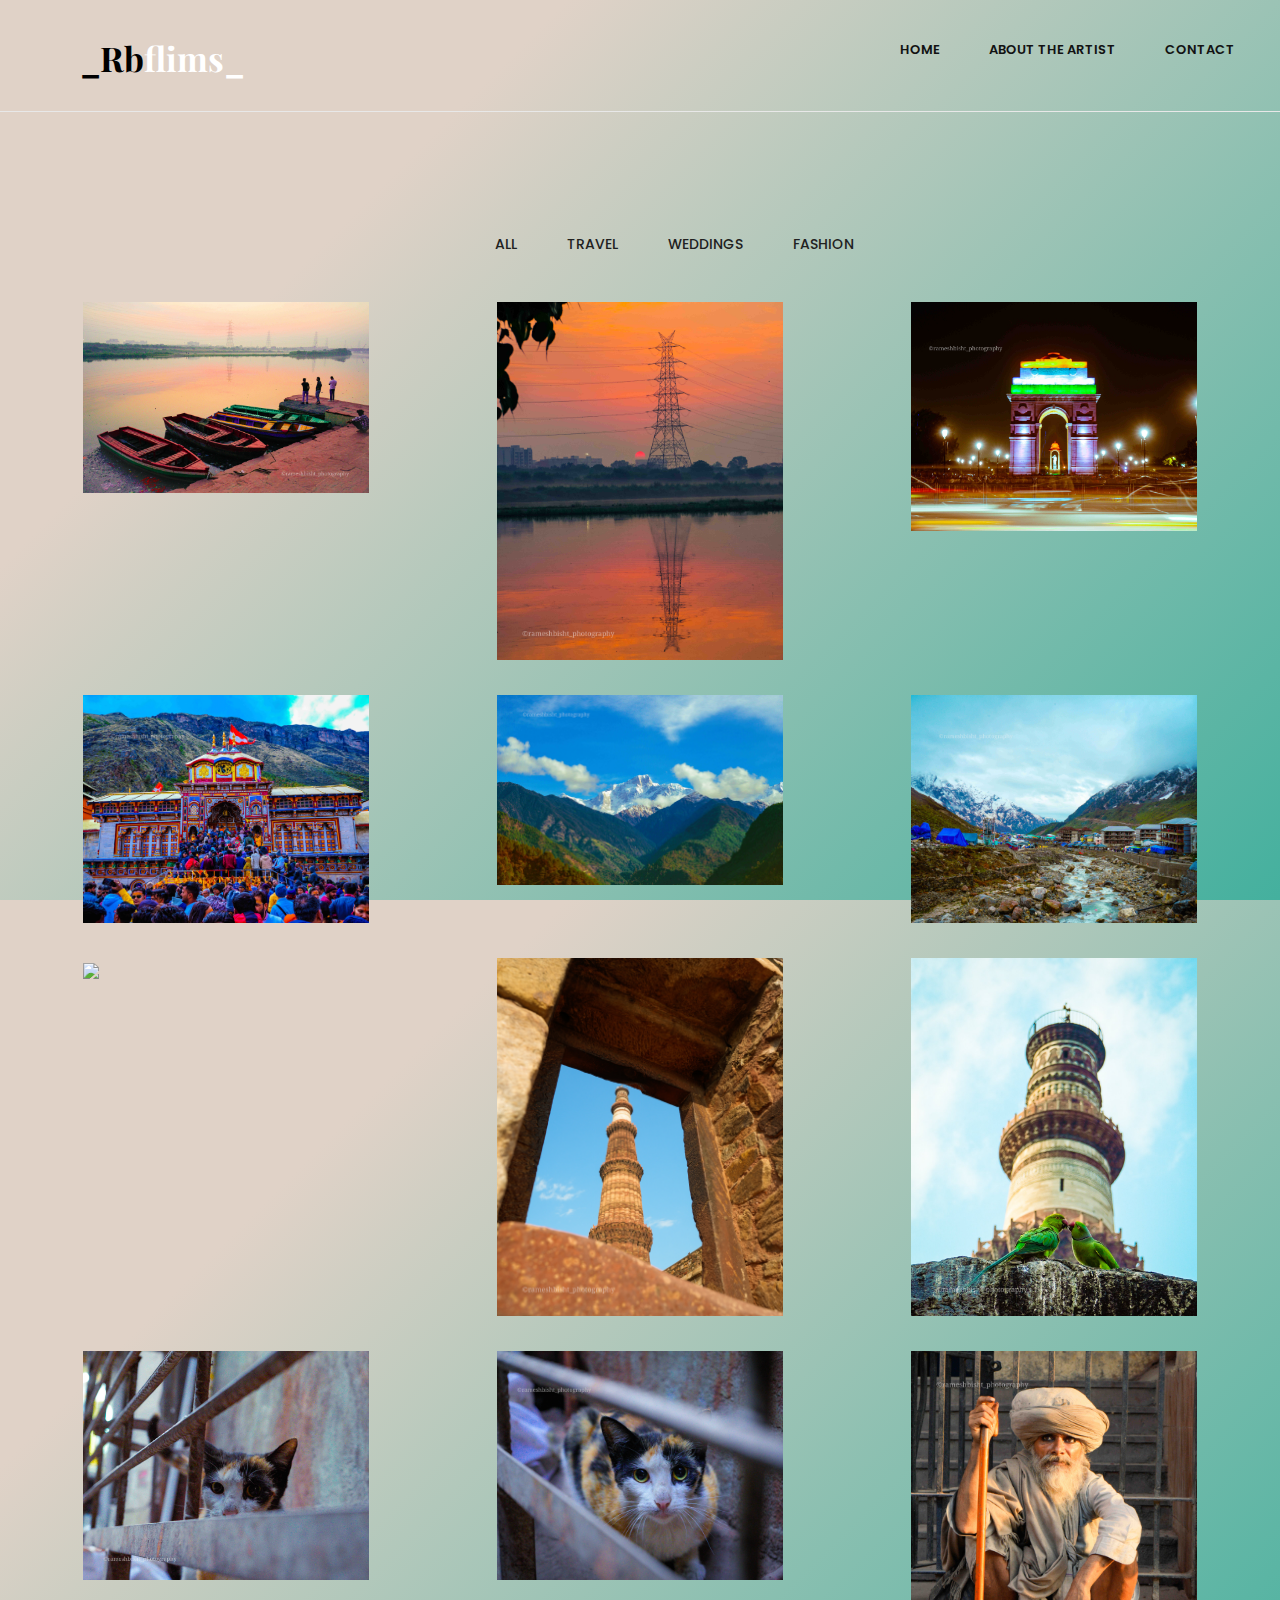
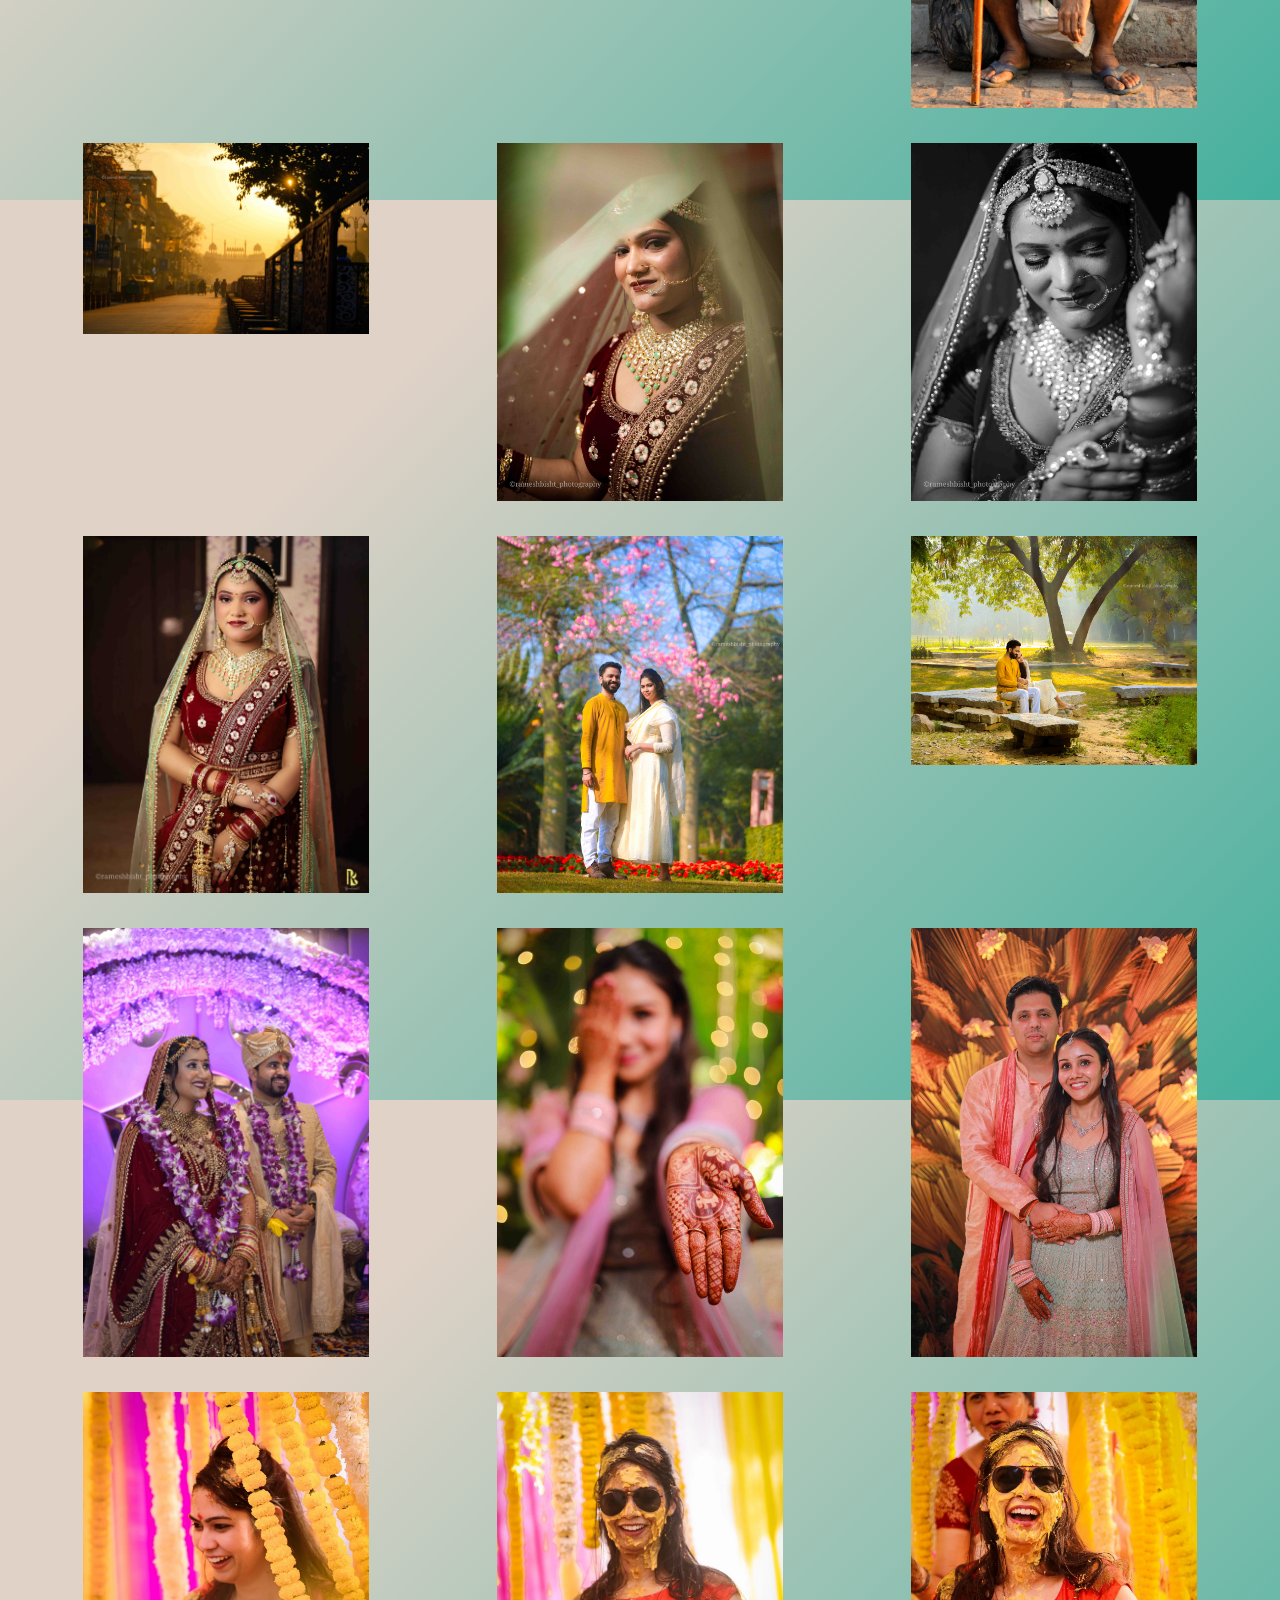
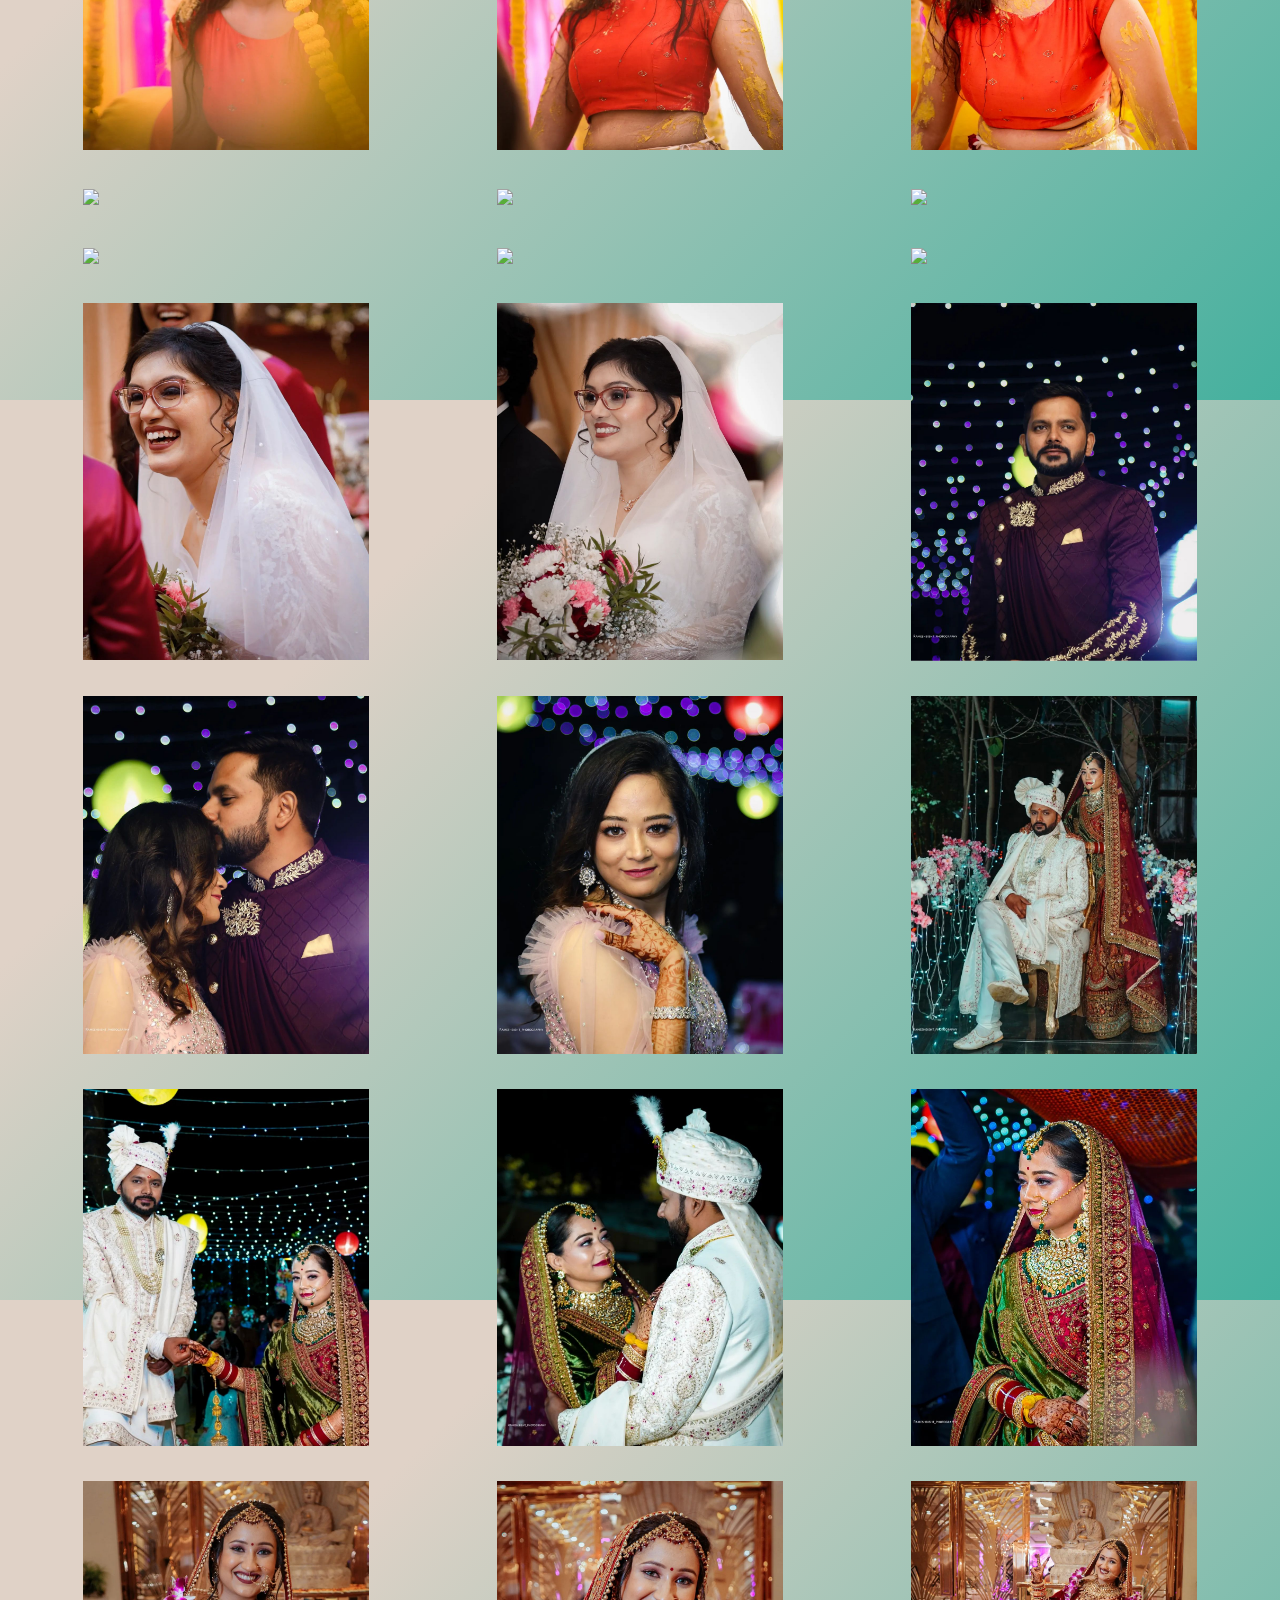
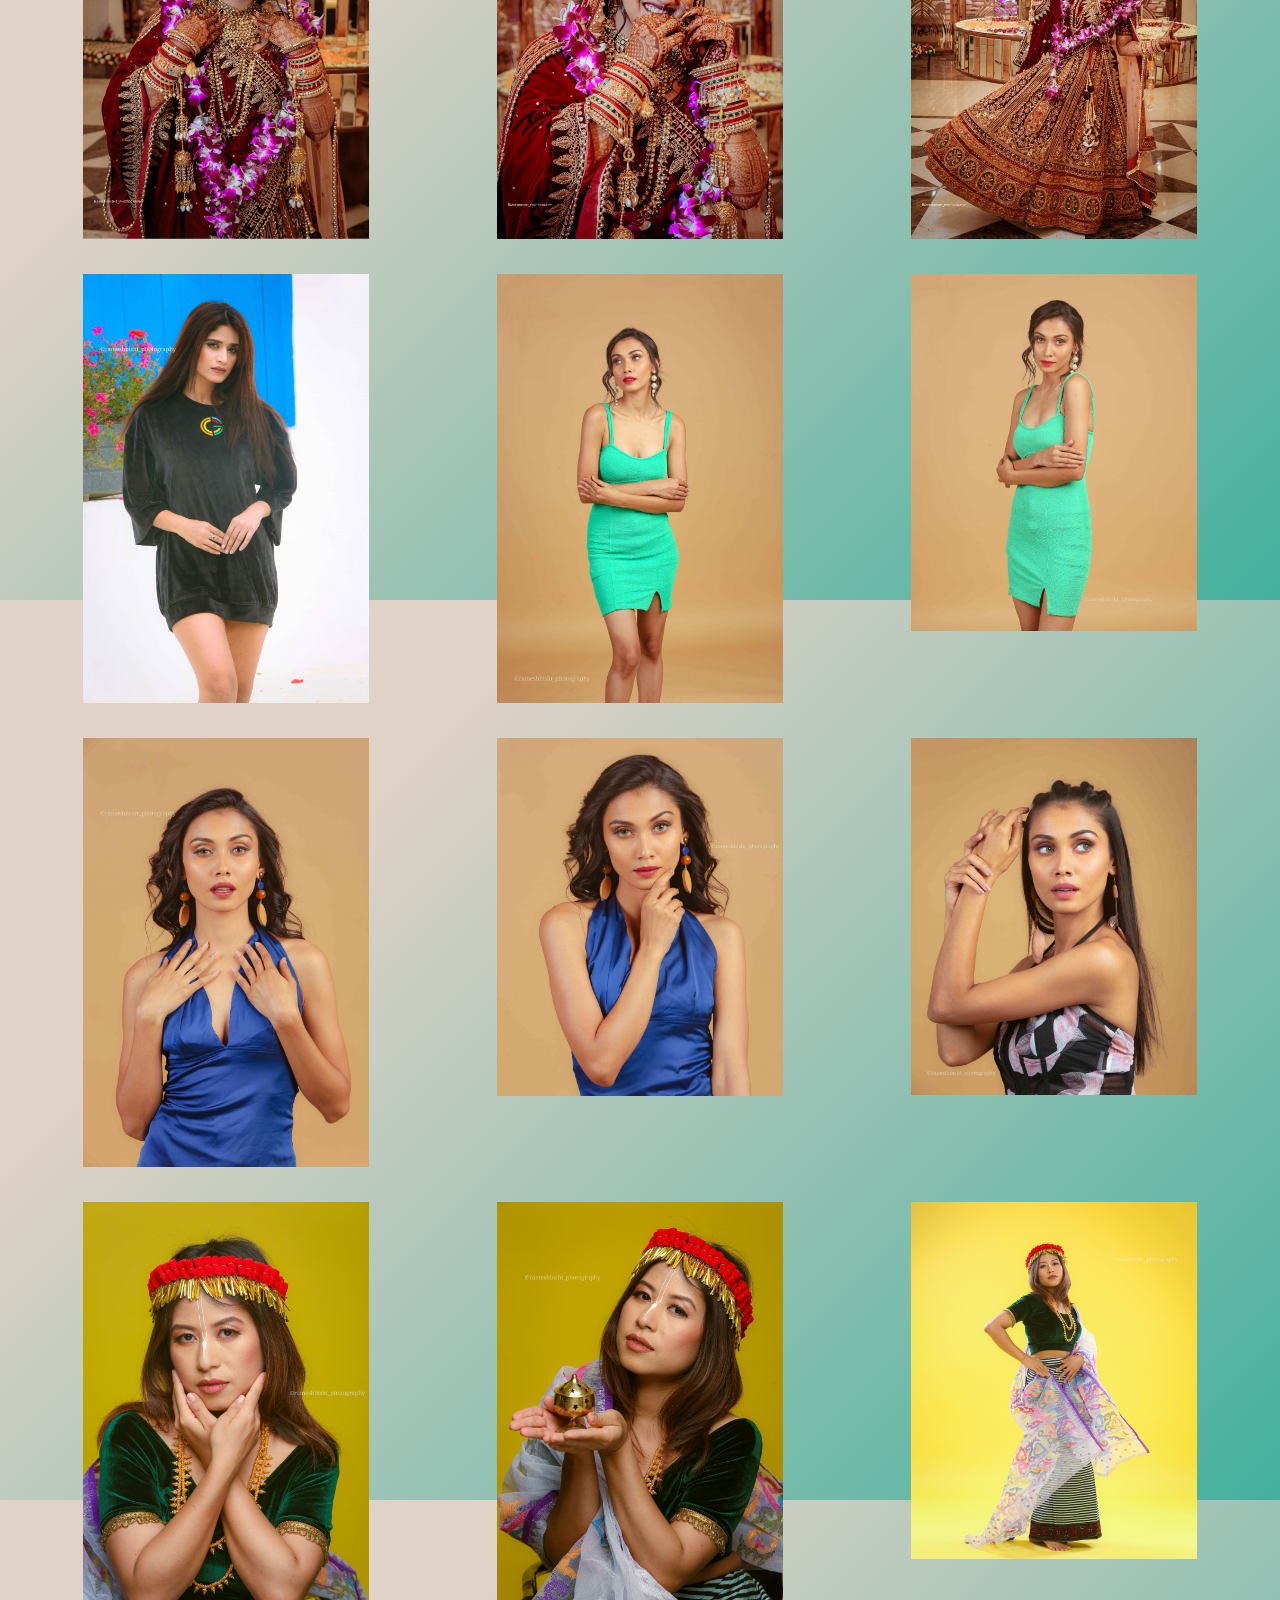
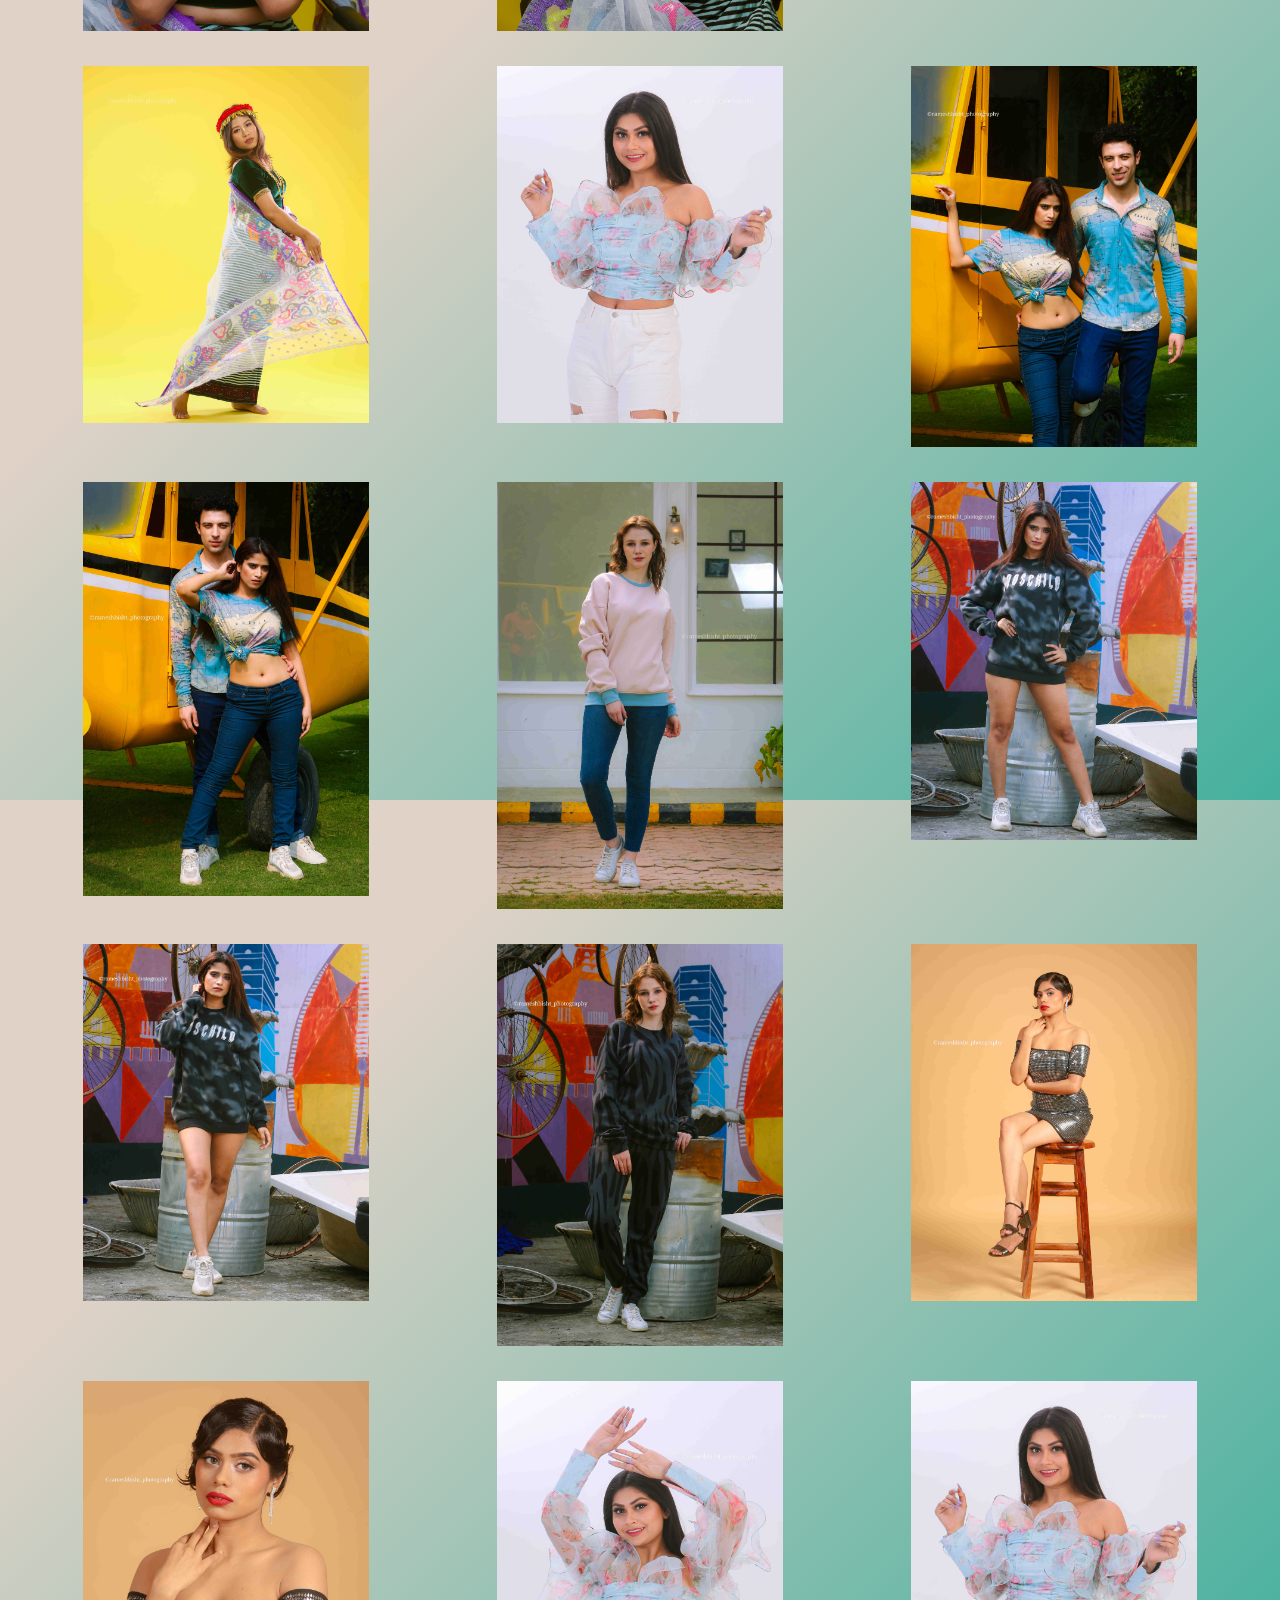
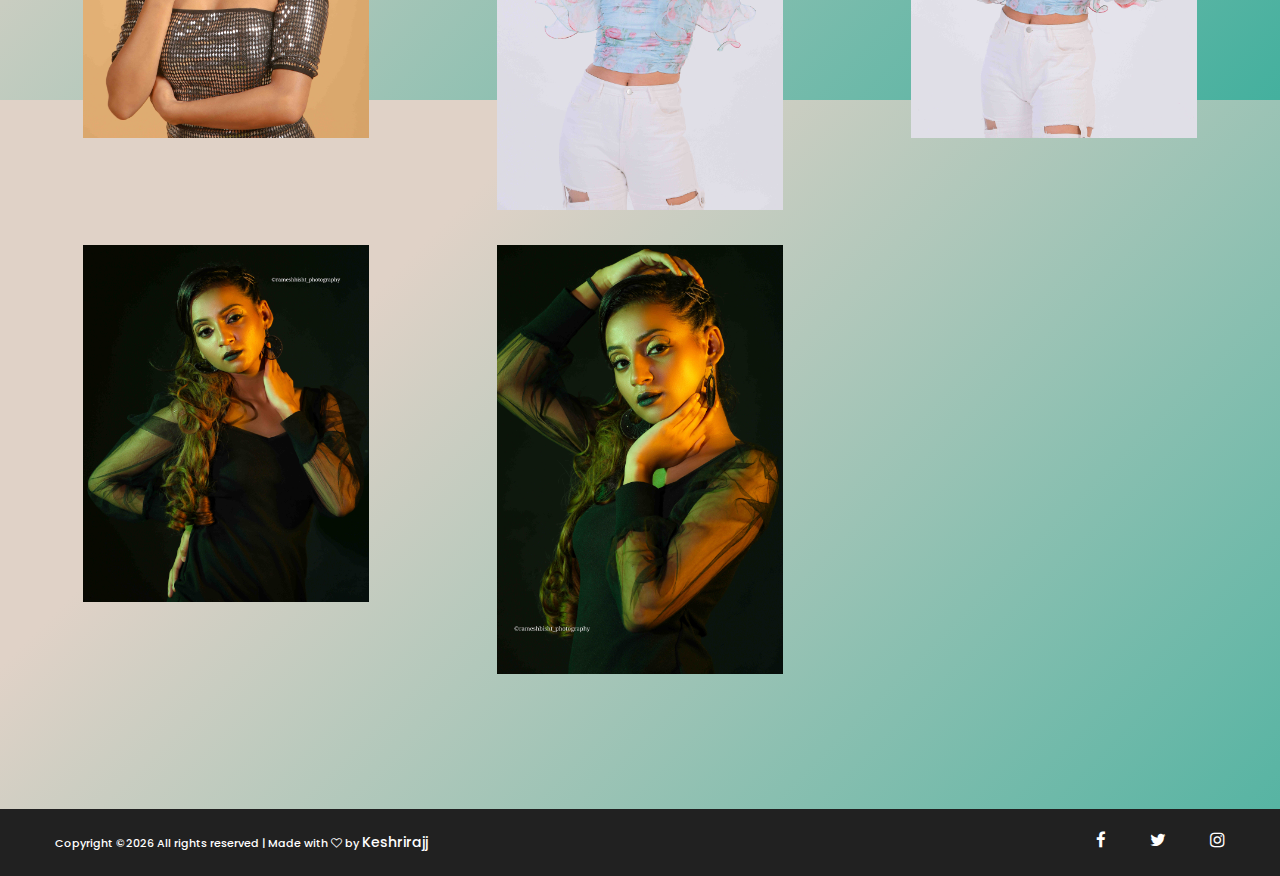
==== commit 2bebb750: "Update index.html" ====
--- a/index.html
+++ b/index.html
@@ -176,203 +176,203 @@
 				
 				<div class="mix col-lg-4 col-sm-6 p-0 weddings">
 					<div class="portfolio-box">
-						<img class=""src="img/wedding/37.jpg">
-						<h6>Pink Flamingo</h6>
-						<p>2019</p>
-					</div>
-				</div>
-				<div class="mix col-lg-4 col-sm-6 p-0 weddings">
-					<div class="portfolio-box">
-						<img class=""src="img/wedding/38.jpg">
-						<h6>Pink Flamingo</h6>
-						<p>2019</p>
-					</div>
-				</div>
-				<div class="mix col-lg-4 col-sm-6 p-0 weddings">
-					<div class="portfolio-box">
-						<img class=""src="img/wedding/39.jpg">
-						<h6>Pink Flamingo</h6>
-						<p>2019</p>
-					</div>
-				</div>
-				<div class="mix col-lg-4 col-sm-6 p-0 weddings">
-					<div class="portfolio-box">
-						<img class=""src="img/wedding/40.jpg">
-						<h6>Pink Flamingo</h6>
-						<p>2019</p>
-					</div>
-				</div>
-				<div class="mix col-lg-4 col-sm-6 p-0 weddings">
-					<div class="portfolio-box">
-						<img class=""src="img/wedding/41.jpg">
-						<h6>Pink Flamingo</h6>
-						<p>2019</p>
-					</div>
-				</div>
-				<div class="mix col-lg-4 col-sm-6 p-0 weddings">
-					<div class="portfolio-box">
-						<img class=""src="img/wedding/42.jpg">
-						<h6>Pink Flamingo</h6>
-						<p>2019</p>
-					</div>
-				</div>
-				<div class="mix col-lg-4 col-sm-6 p-0 weddings">
-					<div class="portfolio-box">
-						<img class=""src="img/wedding/43.jpg">
-						<h6>Pink Flamingo</h6>
-						<p>2019</p>
-					</div>
-				</div>
-				<div class="mix col-lg-4 col-sm-6 p-0 weddings">
-					<div class="portfolio-box">
-						<img class=""src="img/wedding/44.jpg">
-						<h6>Pink Flamingo</h6>
-						<p>2019</p>
-					</div>
-				</div>
-				<div class="mix col-lg-4 col-sm-6 p-0 weddings">
-					<div class="portfolio-box">
-						<img class=""src="img/wedding/46.jpg">
-						<h6>Pink Flamingo</h6>
-						<p>2019</p>
-					</div>
-				</div>
-				<div class="mix col-lg-4 col-sm-6 p-0 weddings">
-					<div class="portfolio-box">
-						<img class=""src="img/wedding/47.jpg">
-						<h6>Pink Flamingo</h6>
-						<p>2019</p>
-					</div>
-				</div>
-				<div class="mix col-lg-4 col-sm-6 p-0 weddings">
-					<div class="portfolio-box">
-						<img class=""src="img/wedding/48.jpg">
-						<h6>Pink Flamingo</h6>
-						<p>2019</p>
-					</div>
-				</div>
-				<div class="mix col-lg-4 col-sm-6 p-0 weddings">
-					<div class="portfolio-box">
-						<img class=""src="img/wedding/49.jpg">
-						<h6>Pink Flamingo</h6>
-						<p>2019</p>
-					</div>
-				</div>
-				<div class="mix col-lg-4 col-sm-6 p-0 weddings">
-					<div class="portfolio-box">
-						<img class=""src="img/wedding/50.jpg">
-						<h6>Pink Flamingo</h6>
-						<p>2019</p>
-					</div>
-				</div>
-				<div class="mix col-lg-4 col-sm-6 p-0 weddings">
-					<div class="portfolio-box">
-						<img class=""src="img/wedding/51.jpg">
-						<h6>Pink Flamingo</h6>
-						<p>2019</p>
-					</div>
-				</div>
-				<div class="mix col-lg-4 col-sm-6 p-0 weddings">
-					<div class="portfolio-box">
-						<img class=""src="img/wedding/52.jpg">
-						<h6>Pink Flamingo</h6>
-						<p>2019</p>
-					</div>
-				</div>
-				<div class="mix col-lg-4 col-sm-6 p-0 weddings">
-					<div class="portfolio-box">
-						<img class=""src="img/wedding/53.jpg">
-						<h6>Pink Flamingo</h6>
-						<p>2019</p>
-					</div>
-				</div>
-				<div class="mix col-lg-4 col-sm-6 p-0 weddings">
-					<div class="portfolio-box">
-						<img class=""src="img/wedding/54.jpg">
-						<h6>Pink Flamingo</h6>
-						<p>2019</p>
-					</div>
-				</div>
-				<div class="mix col-lg-4 col-sm-6 p-0 weddings">
-					<div class="portfolio-box">
-						<img class=""src="img/wedding/55.jpg">
-						<h6>Pink Flamingo</h6>
-						<p>2019</p>
-					</div>
-				</div>
-				<div class="mix col-lg-4 col-sm-6 p-0 weddings">
-					<div class="portfolio-box">
-						<img class=""src="img/wedding/57.jpg">
-						<h6>Pink Flamingo</h6>
-						<p>2019</p>
-					</div>
-				</div>
-				<div class="mix col-lg-4 col-sm-6 p-0 weddings">
-					<div class="portfolio-box">
-						<img class=""src="img/wedding/58.jpg">
-						<h6>Pink Flamingo</h6>
-						<p>2019</p>
-					</div>
-				</div>
-				<div class="mix col-lg-4 col-sm-6 p-0 weddings">
-					<div class="portfolio-box">
-						<img class=""src="img/wedding/59.jpg">
-						<h6>Pink Flamingo</h6>
-						<p>2019</p>
-					</div>
-				</div>
-				<div class="mix col-lg-4 col-sm-6 p-0 weddings">
-					<div class="portfolio-box">
-						<img class=""src="img/wedding/60.jpg">
-						<h6>Pink Flamingo</h6>
-						<p>2019</p>
-					</div>
-				</div>
-				<div class="mix col-lg-4 col-sm-6 p-0 weddings">
-					<div class="portfolio-box">
-						<img class=""src="img/wedding/61.jpg">
-						<h6>Pink Flamingo</h6>
-						<p>2019</p>
-					</div>
-				</div>
-				<div class="mix col-lg-4 col-sm-6 p-0 weddings">
-					<div class="portfolio-box">
-						<img class=""src="img/wedding/62.jpg">
-						<h6>Pink Flamingo</h6>
-						<p>2019</p>
-					</div>
-				</div>
-				<div class="mix col-lg-4 col-sm-6 p-0 weddings">
-					<div class="portfolio-box">
-						<img class=""src="img/wedding/63.jpg">
-						<h6>Pink Flamingo</h6>
-						<p>2019</p>
-					</div>
-				</div>
-				<div class="mix col-lg-4 col-sm-6 p-0 weddings">
-					<div class="portfolio-box">
-						<img class=""src="img/wedding/64.jpg">
-						<h6>Pink Flamingo</h6>
-						<p>2019</p>
-					</div>
-				</div>
-				<div class="mix col-lg-4 col-sm-6 p-0 weddings">
-					<div class="portfolio-box">
-						<img class=""src="img/wedding/65.jpg">
-						<h6>Pink Flamingo</h6>
-						<p>2019</p>
-					</div>
-				</div>
-				<div class="mix col-lg-4 col-sm-6 p-0 weddings">
-					<div class="portfolio-box">
-						<img class=""src="img/wedding/66.jpg">
-						<h6>Pink Flamingo</h6>
-						<p>2019</p>
-					</div>
-				</div>
-				<div class="mix col-lg-4 col-sm-6 p-0 weddings">
-					<div class="portfolio-box">
-						<img class=""src="img/wedding/67.jpg">
+						<img class=""src="img/Wedding/37.jpg">
+						<h6>Pink Flamingo</h6>
+						<p>2019</p>
+					</div>
+				</div>
+				<div class="mix col-lg-4 col-sm-6 p-0 weddings">
+					<div class="portfolio-box">
+						<img class=""src="img/Wedding/38.jpg">
+						<h6>Pink Flamingo</h6>
+						<p>2019</p>
+					</div>
+				</div>
+				<div class="mix col-lg-4 col-sm-6 p-0 weddings">
+					<div class="portfolio-box">
+						<img class=""src="img/Wedding/39.jpg">
+						<h6>Pink Flamingo</h6>
+						<p>2019</p>
+					</div>
+				</div>
+				<div class="mix col-lg-4 col-sm-6 p-0 weddings">
+					<div class="portfolio-box">
+						<img class=""src="img/Wedding/40.jpg">
+						<h6>Pink Flamingo</h6>
+						<p>2019</p>
+					</div>
+				</div>
+				<div class="mix col-lg-4 col-sm-6 p-0 weddings">
+					<div class="portfolio-box">
+						<img class=""src="img/Wedding/41.jpg">
+						<h6>Pink Flamingo</h6>
+						<p>2019</p>
+					</div>
+				</div>
+				<div class="mix col-lg-4 col-sm-6 p-0 weddings">
+					<div class="portfolio-box">
+						<img class=""src="img/Wedding/42.jpg">
+						<h6>Pink Flamingo</h6>
+						<p>2019</p>
+					</div>
+				</div>
+				<div class="mix col-lg-4 col-sm-6 p-0 weddings">
+					<div class="portfolio-box">
+						<img class=""src="img/Wedding/43.jpg">
+						<h6>Pink Flamingo</h6>
+						<p>2019</p>
+					</div>
+				</div>
+				<div class="mix col-lg-4 col-sm-6 p-0 weddings">
+					<div class="portfolio-box">
+						<img class=""src="img/Wedding/44.jpg">
+						<h6>Pink Flamingo</h6>
+						<p>2019</p>
+					</div>
+				</div>
+				<div class="mix col-lg-4 col-sm-6 p-0 weddings">
+					<div class="portfolio-box">
+						<img class=""src="img/Wedding/46.jpg">
+						<h6>Pink Flamingo</h6>
+						<p>2019</p>
+					</div>
+				</div>
+				<div class="mix col-lg-4 col-sm-6 p-0 weddings">
+					<div class="portfolio-box">
+						<img class=""src="img/Wedding/47.jpg">
+						<h6>Pink Flamingo</h6>
+						<p>2019</p>
+					</div>
+				</div>
+				<div class="mix col-lg-4 col-sm-6 p-0 weddings">
+					<div class="portfolio-box">
+						<img class=""src="img/Wedding/48.jpg">
+						<h6>Pink Flamingo</h6>
+						<p>2019</p>
+					</div>
+				</div>
+				<div class="mix col-lg-4 col-sm-6 p-0 weddings">
+					<div class="portfolio-box">
+						<img class=""src="img/Wedding/49.jpg">
+						<h6>Pink Flamingo</h6>
+						<p>2019</p>
+					</div>
+				</div>
+				<div class="mix col-lg-4 col-sm-6 p-0 weddings">
+					<div class="portfolio-box">
+						<img class=""src="img/Wedding/50.jpg">
+						<h6>Pink Flamingo</h6>
+						<p>2019</p>
+					</div>
+				</div>
+				<div class="mix col-lg-4 col-sm-6 p-0 weddings">
+					<div class="portfolio-box">
+						<img class=""src="img/Wedding/51.jpg">
+						<h6>Pink Flamingo</h6>
+						<p>2019</p>
+					</div>
+				</div>
+				<div class="mix col-lg-4 col-sm-6 p-0 weddings">
+					<div class="portfolio-box">
+						<img class=""src="img/Wedding/52.jpg">
+						<h6>Pink Flamingo</h6>
+						<p>2019</p>
+					</div>
+				</div>
+				<div class="mix col-lg-4 col-sm-6 p-0 weddings">
+					<div class="portfolio-box">
+						<img class=""src="img/Wedding/53.jpg">
+						<h6>Pink Flamingo</h6>
+						<p>2019</p>
+					</div>
+				</div>
+				<div class="mix col-lg-4 col-sm-6 p-0 weddings">
+					<div class="portfolio-box">
+						<img class=""src="img/Wedding/54.jpg">
+						<h6>Pink Flamingo</h6>
+						<p>2019</p>
+					</div>
+				</div>
+				<div class="mix col-lg-4 col-sm-6 p-0 weddings">
+					<div class="portfolio-box">
+						<img class=""src="img/Wedding/55.jpg">
+						<h6>Pink Flamingo</h6>
+						<p>2019</p>
+					</div>
+				</div>
+				<div class="mix col-lg-4 col-sm-6 p-0 weddings">
+					<div class="portfolio-box">
+						<img class=""src="img/Wedding/57.jpg">
+						<h6>Pink Flamingo</h6>
+						<p>2019</p>
+					</div>
+				</div>
+				<div class="mix col-lg-4 col-sm-6 p-0 weddings">
+					<div class="portfolio-box">
+						<img class=""src="img/Wedding/58.jpg">
+							<h6>Pink Flamingo</h6>
+						<p>2019</p>
+					</div>
+				</div>
+				<div class="mix col-lg-4 col-sm-6 p-0 weddings">
+					<div class="portfolio-box">
+						<img class=""src="img/Wedding/59.jpg">
+						<h6>Pink Flamingo</h6>
+						<p>2019</p>
+					</div>
+				</div>
+				<div class="mix col-lg-4 col-sm-6 p-0 weddings">
+					<div class="portfolio-box">
+						<img class=""src="img/Wedding/60.jpg">
+						<h6>Pink Flamingo</h6>
+						<p>2019</p>
+					</div>
+				</div>
+				<div class="mix col-lg-4 col-sm-6 p-0 weddings">
+					<div class="portfolio-box">
+						<img class="" src="img/Wedding/61.jpg">
+						<h6>Pink Flamingo</h6>
+						<p>2019</p>
+					</div>
+				</div>
+				<div class="mix col-lg-4 col-sm-6 p-0 weddings">
+					<div class="portfolio-box">
+						<img class="" src="img/Wedding/62.jpg">
+						<h6>Pink Flamingo</h6>
+						<p>2019</p>
+					</div>
+				</div>
+				<div class="mix col-lg-4 col-sm-6 p-0 weddings">
+					<div class="portfolio-box">
+						<img class="" src="img/Wedding/63.jpg">
+						<h6>Pink Flamingo</h6>
+						<p>2019</p>
+					</div>
+				</div>
+				<div class="mix col-lg-4 col-sm-6 p-0 weddings">
+					<div class="portfolio-box">
+						<img class=""src="img/Wedding/64.jpg">
+						<h6>Pink Flamingo</h6>
+						<p>2019</p>
+					</div>
+				</div>
+				<div class="mix col-lg-4 col-sm-6 p-0 weddings">
+					<div class="portfolio-box">
+						<img class=""src="img/Wedding/65.jpg">
+						<h6>Pink Flamingo</h6>
+						<p>2019</p>
+					</div>
+				</div>
+				<div class="mix col-lg-4 col-sm-6 p-0 weddings">
+					<div class="portfolio-box">
+						<img class=""src="img/Wedding/66.jpg">
+						<h6>Pink Flamingo</h6>
+						<p>2019</p>
+					</div>
+				</div>
+				<div class="mix col-lg-4 col-sm-6 p-0 weddings">
+					<div class="portfolio-box">
+						<img class=""src="img/Wedding/67.jpg">
 						<h6>Pink Flamingo</h6>
 						<p>2019</p>
 					</div>
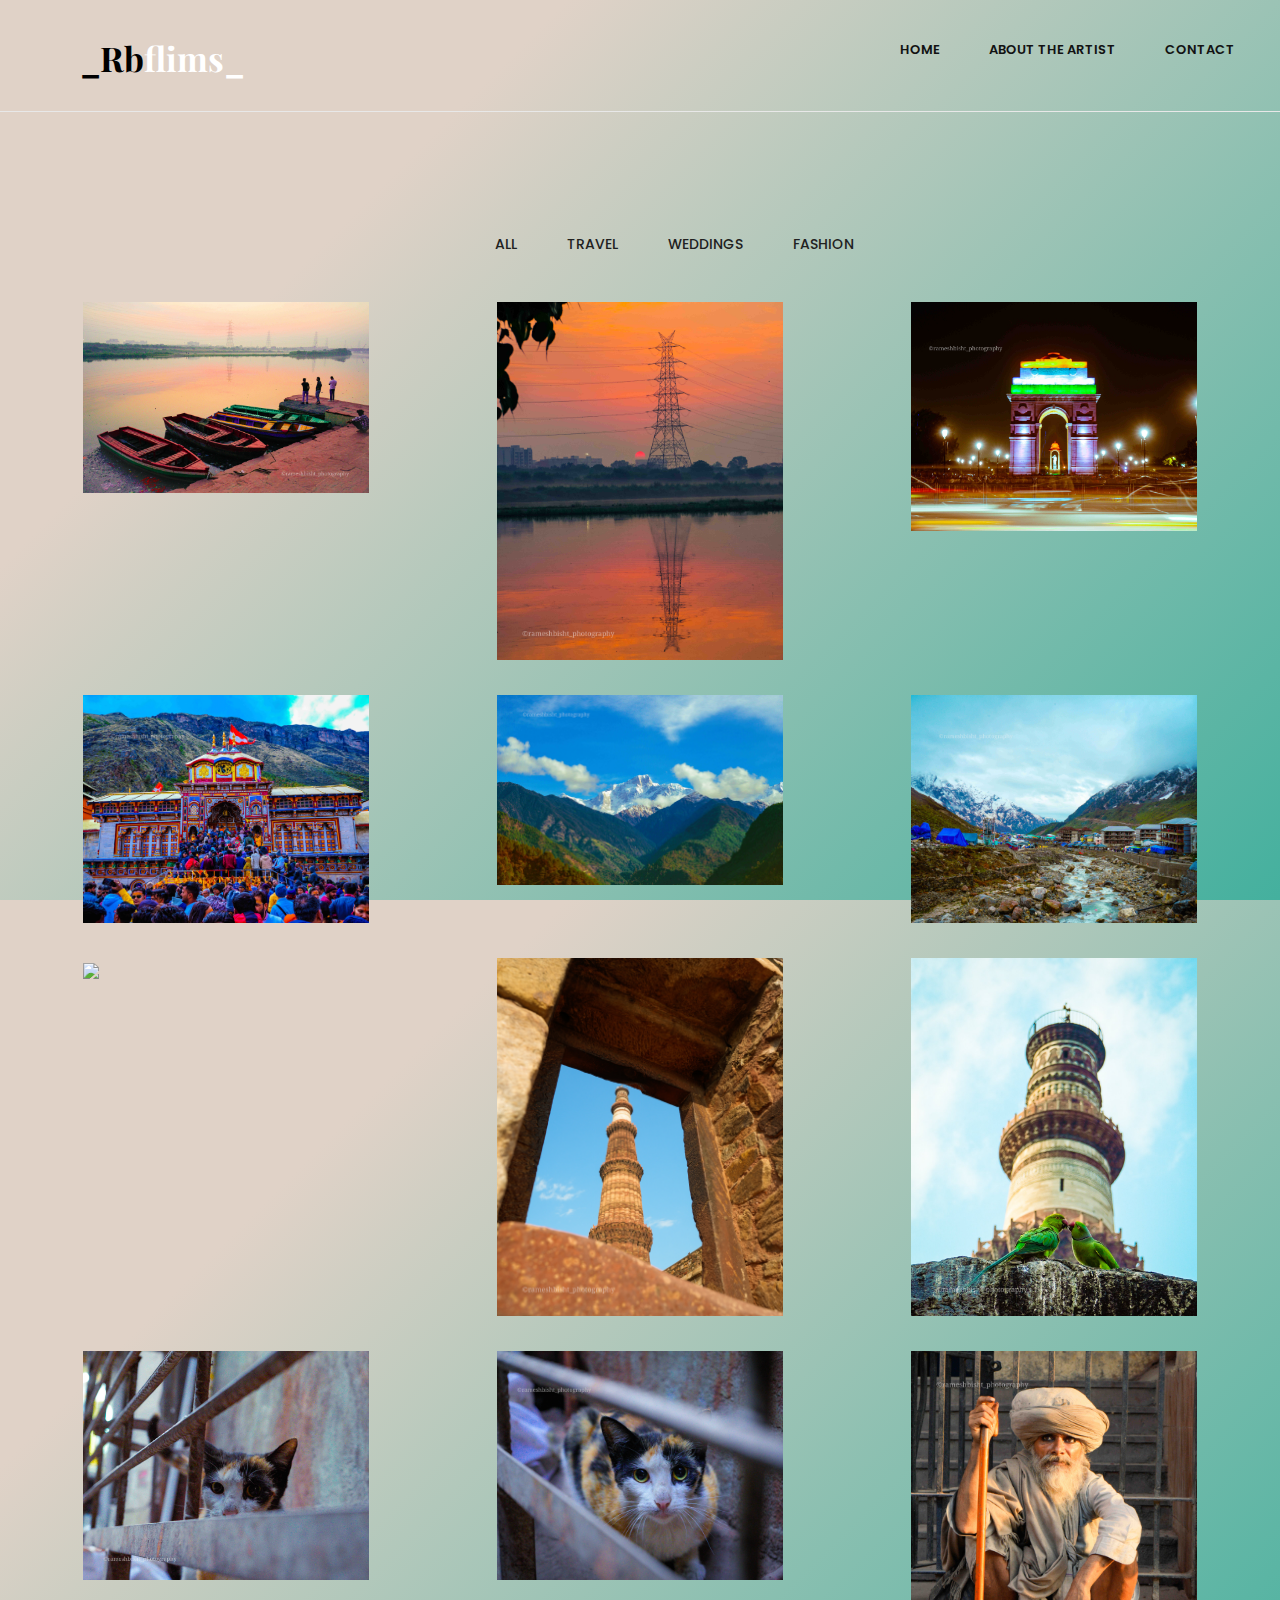
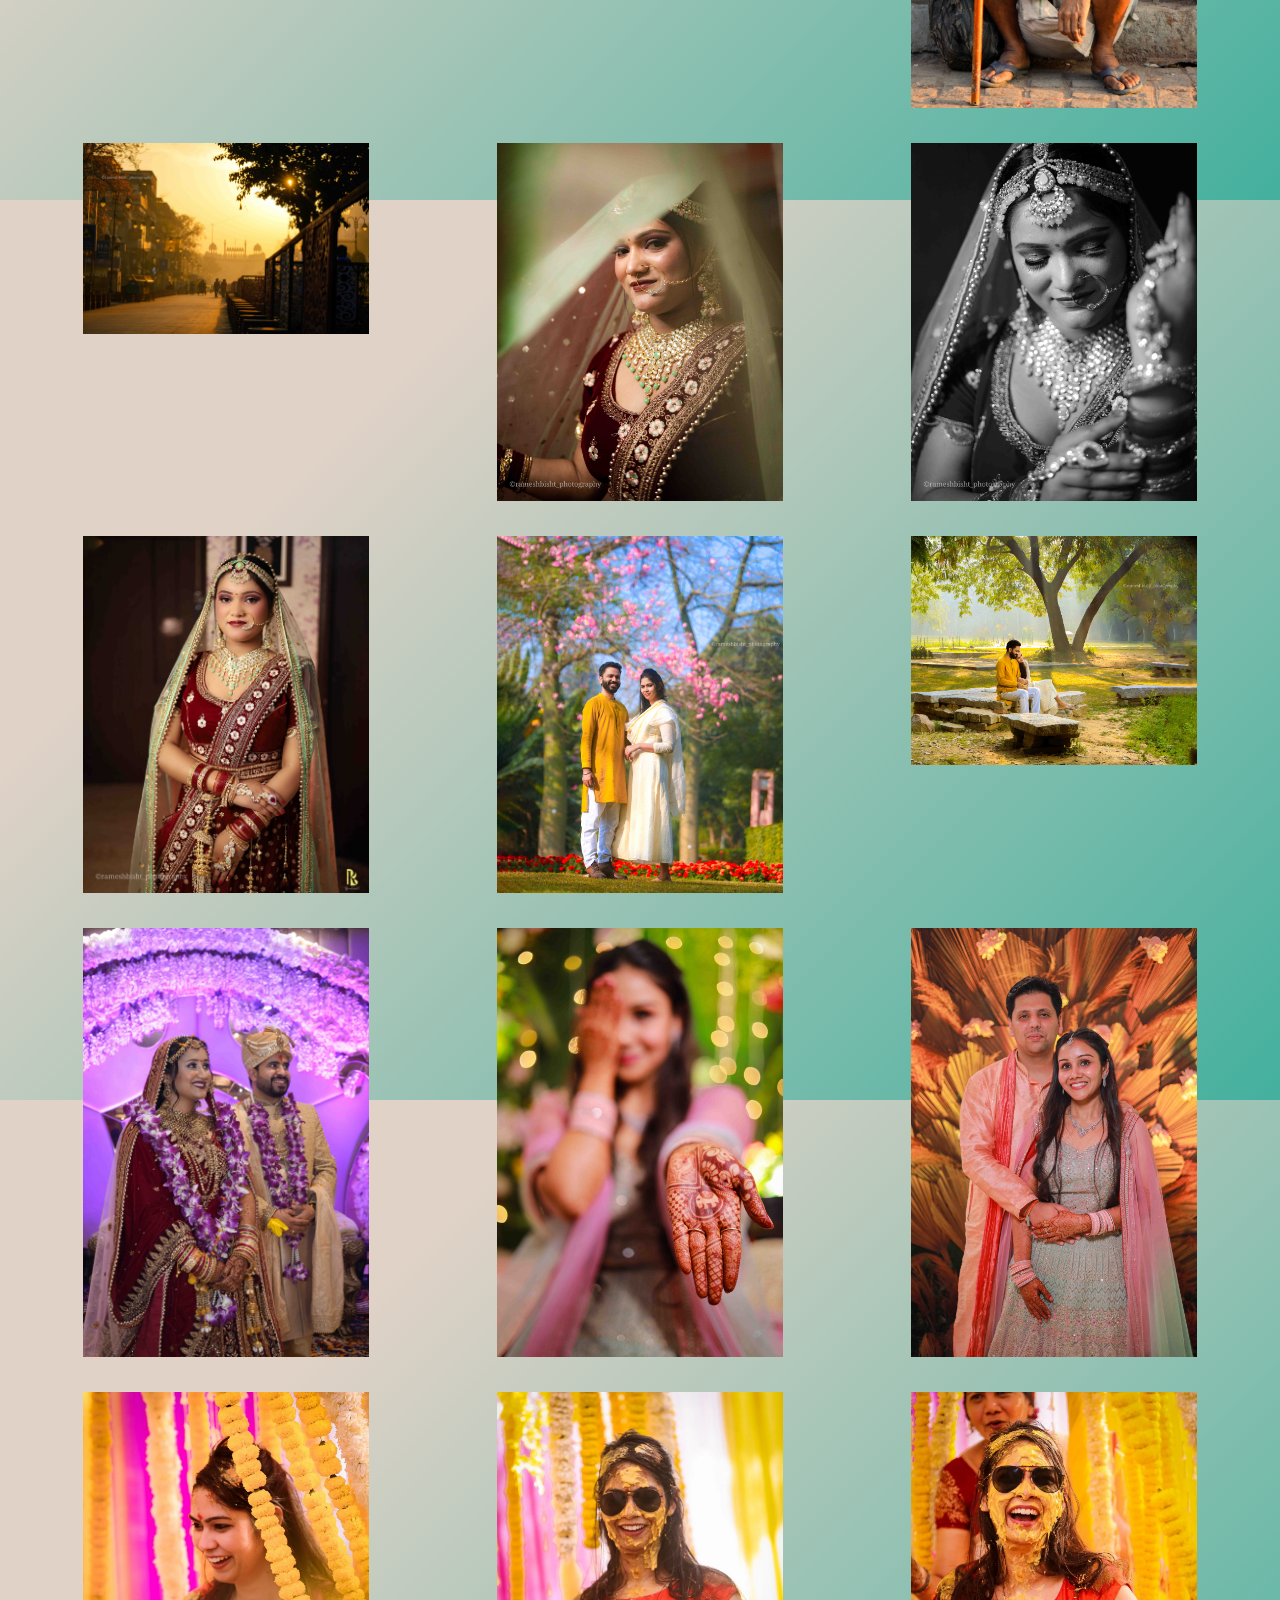
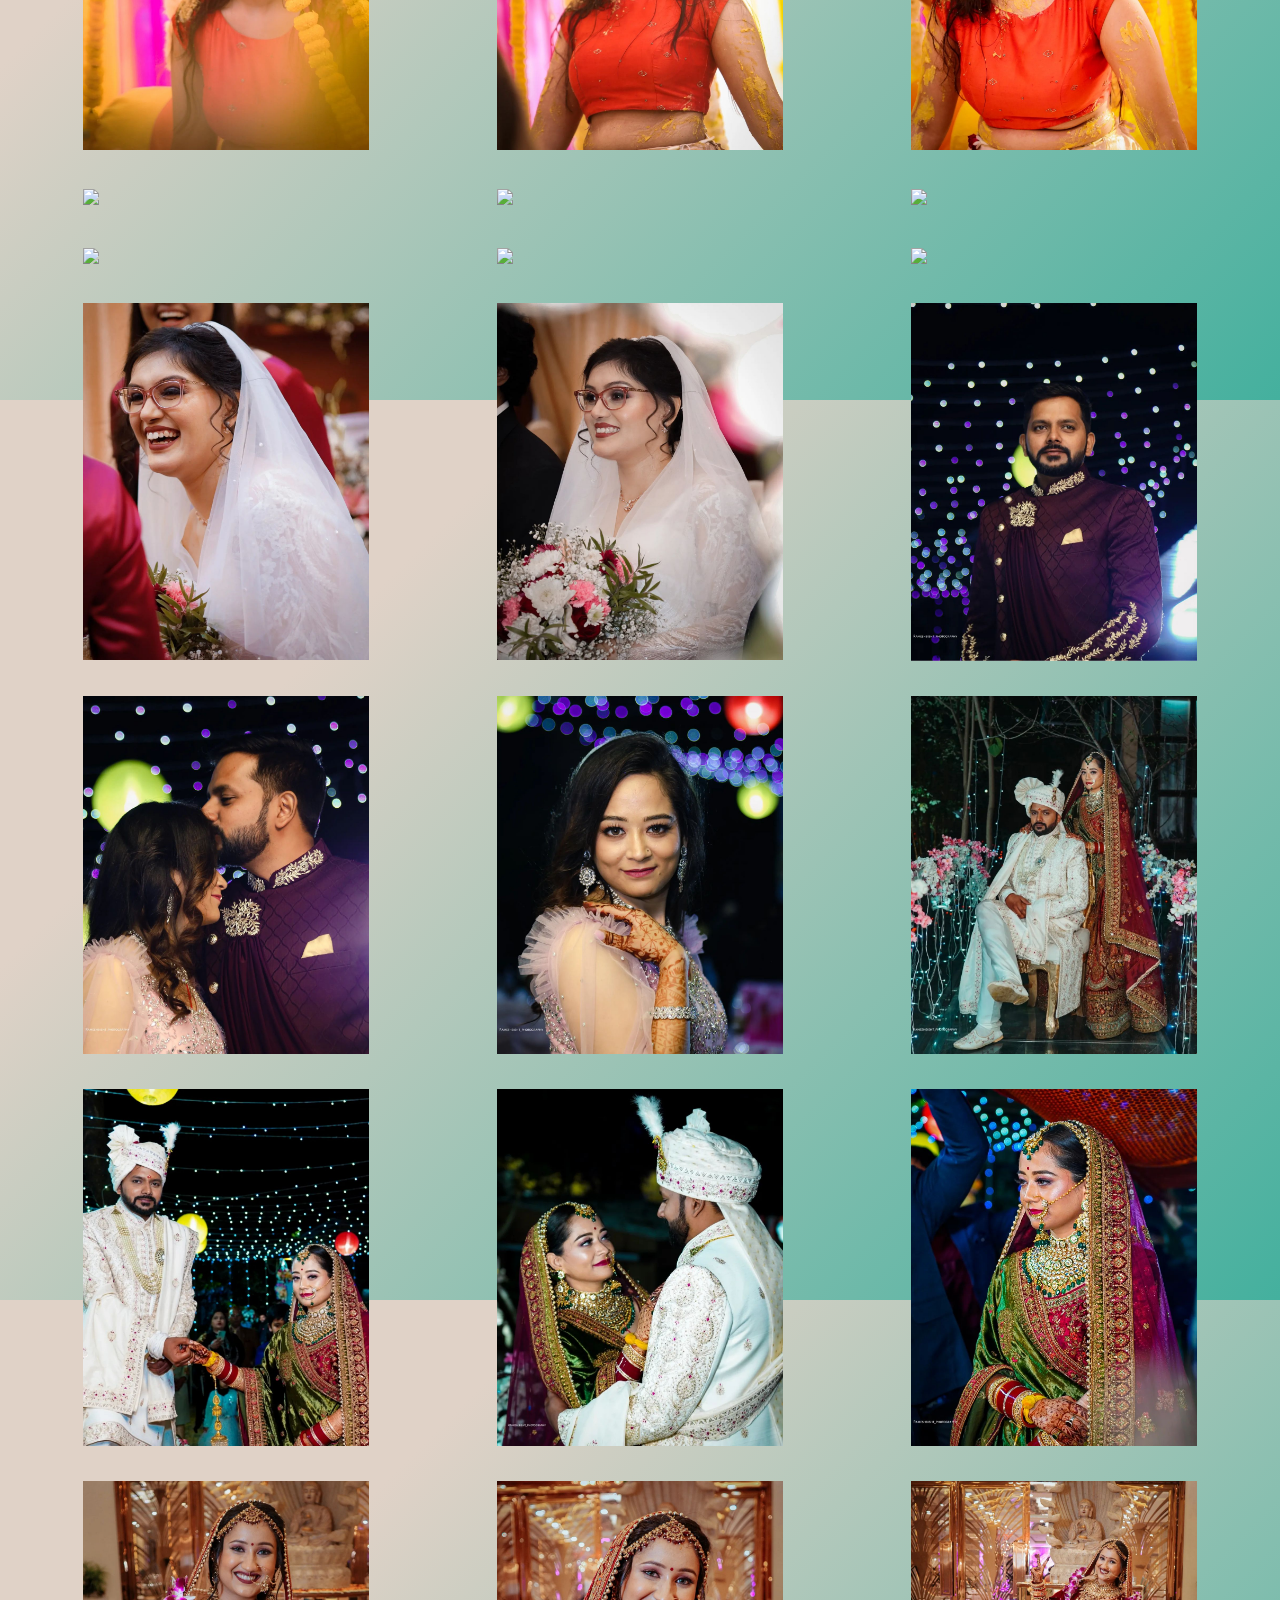
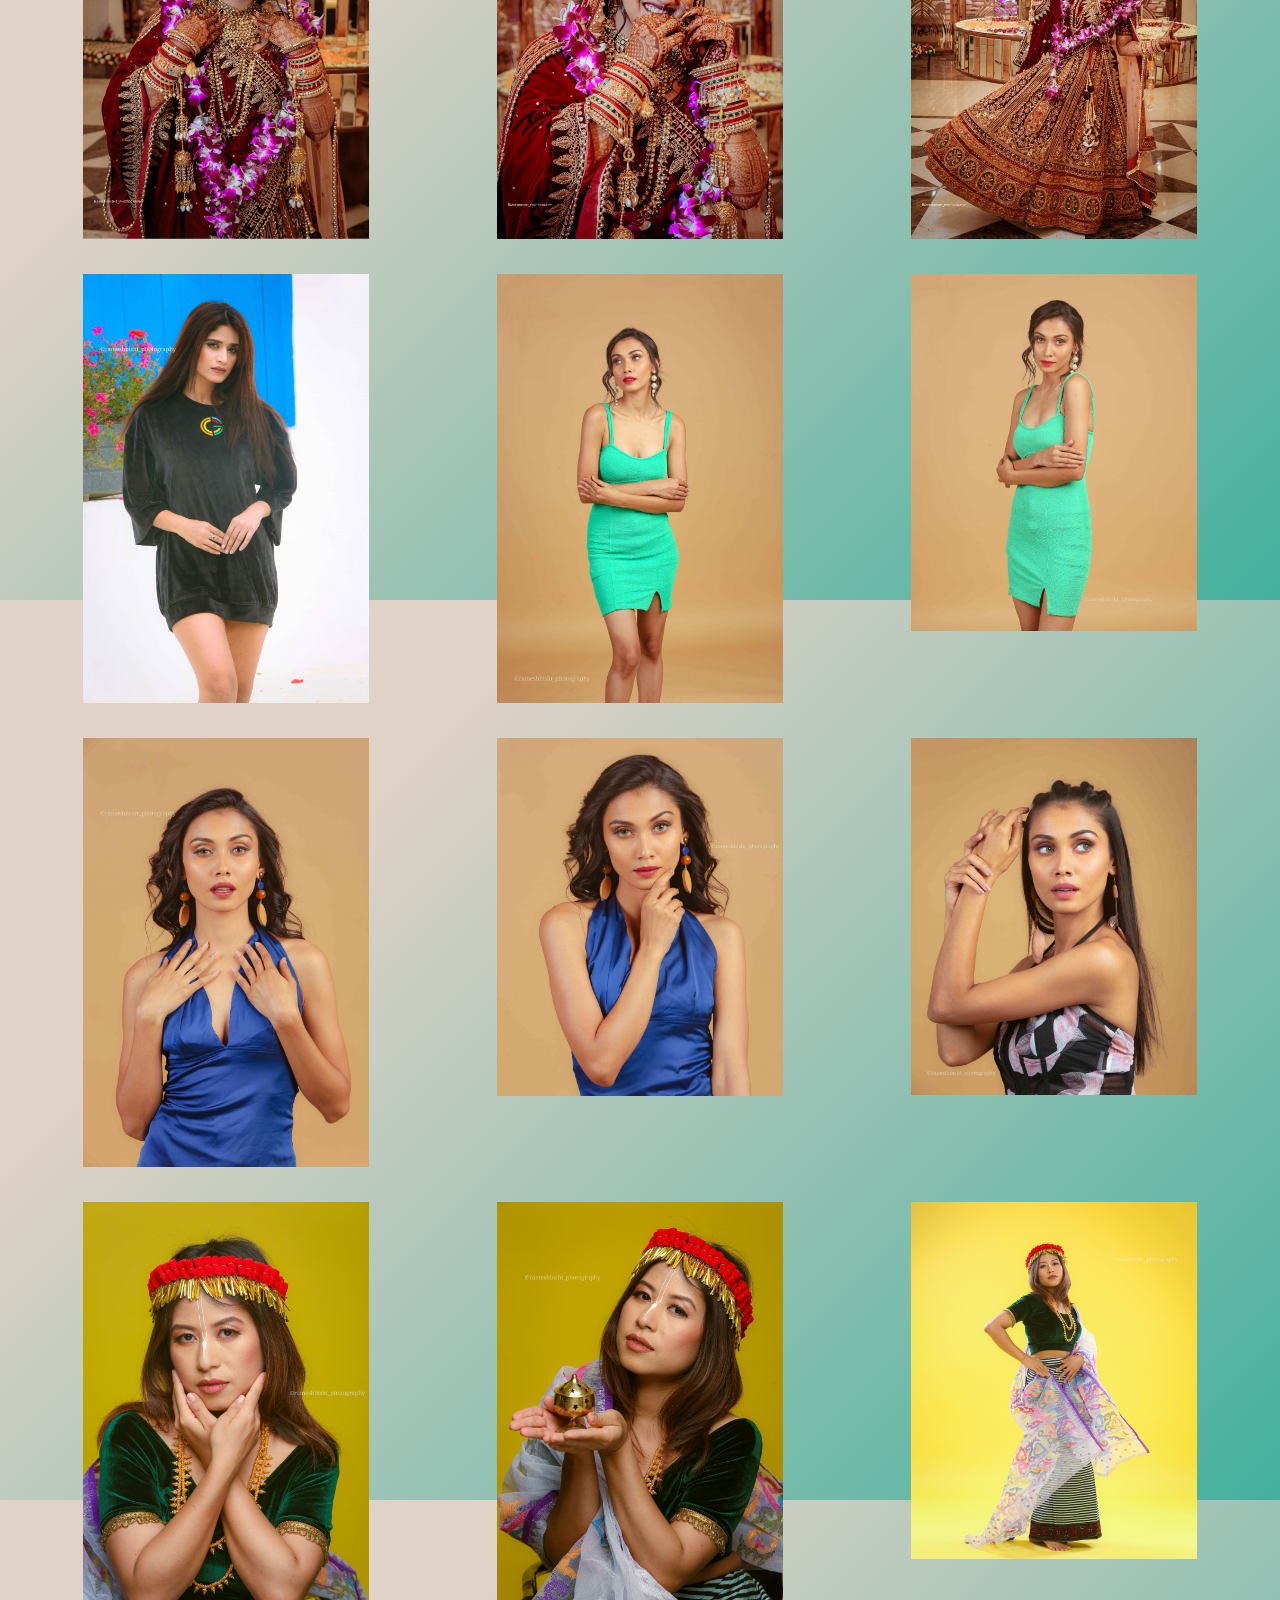
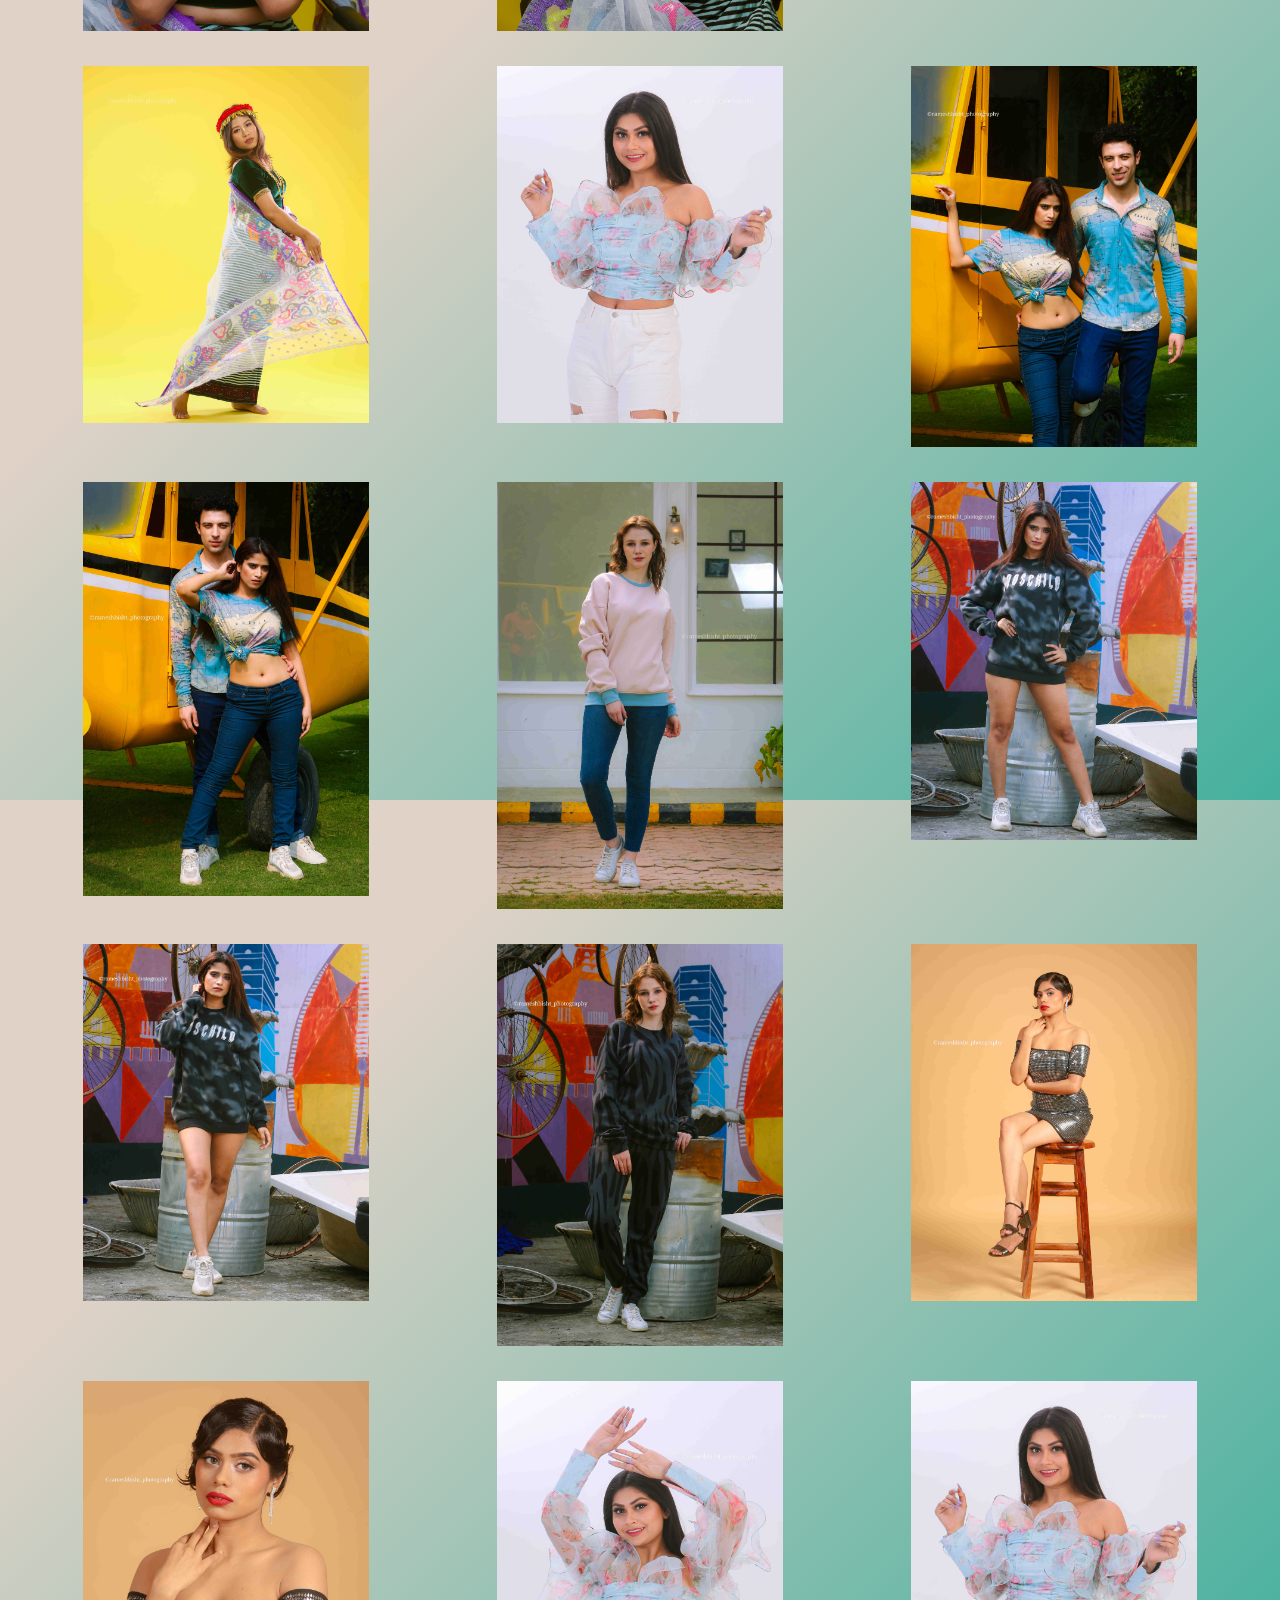
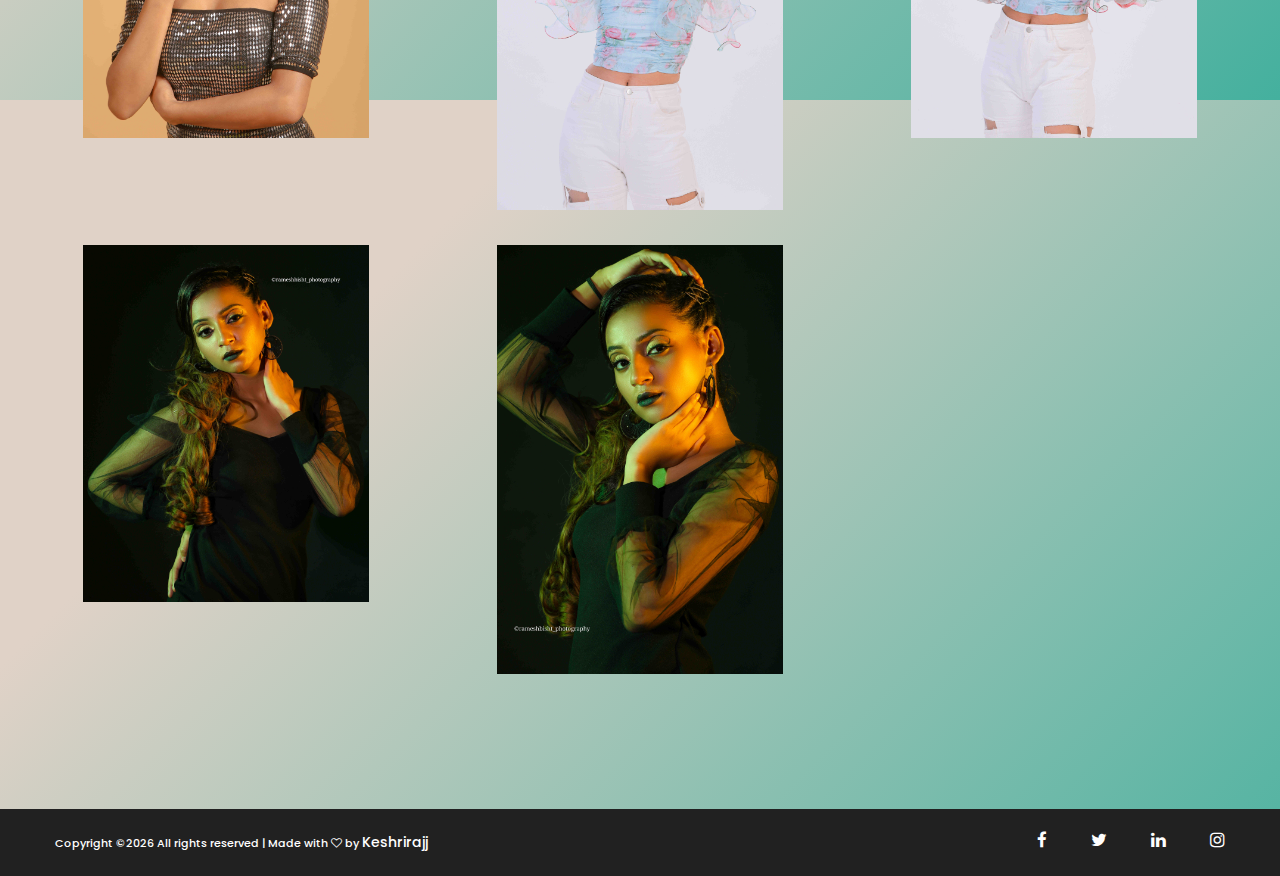
==== commit b6989154: "contact us updated" ====
--- a/index.html
+++ b/index.html
@@ -84,91 +84,91 @@
 			<div class="row portfolio-gallery m-0">
 				<div class="mix col-lg-4 col-sm-6 p-0 nature">
 					<div class="portfolio-box">
-						<img class=""src="./img/Travel/01.jpg">
-						<h6>Shadow in the water</h6>
-						<p>2019</p>
-					</div>
-				</div>
-				<div class="mix col-lg-4 col-sm-6 p-0 nature">
-					<div class="portfolio-box">
-						<img class=""src="./img/Travel/02.jpg">
-						<h6>Shadow in the water</h6>
-						<p>2019</p>
-					</div>
-				</div>
-				<div class="mix col-lg-4 col-sm-6 p-0 nature">
-					<div class="portfolio-box">
-						<img class=""src="./img/Travel/03.jpg">
-						<h6>Shadow in the water</h6>
-						<p>2019</p>
-					</div>
-				</div>
-				<div class="mix col-lg-4 col-sm-6 p-0 nature">
-					<div class="portfolio-box">
-						<img class=""src="./img/Travel/04.jpg">
-						<h6>Shadow in the water</h6>
-						<p>2019</p>
-					</div>
-				</div>
-				<div class="mix col-lg-4 col-sm-6 p-0 nature">
-					<div class="portfolio-box">
-						<img class=""src="./img/Travel/5.jpg">
-						<h6>Shadow in the water</h6>
-						<p>2019</p>
-					</div>
-				</div>
-				<div class="mix col-lg-4 col-sm-6 p-0 nature">
-					<div class="portfolio-box">
-						<img class=""src="./img/Travel/06.jpg">
-						<h6>Shadow in the water</h6>
-						<p>2019</p>
-					</div>
-				</div>
-				<div class="mix col-lg-4 col-sm-6 p-0 nature">
-					<div class="portfolio-box">
-						<img class=""src="./img/Travel/07.jpg">
-						<h6>Shadow in the water</h6>
-						<p>2019</p>
-					</div>
-				</div>
-				<div class="mix col-lg-4 col-sm-6 p-0 nature">
-					<div class="portfolio-box">
-						<img class=""src="./img/Travel/08.jpg">
-						<h6>Shadow in the water</h6>
-						<p>2019</p>
-					</div>
-				</div>
-				<div class="mix col-lg-4 col-sm-6 p-0 nature">
-					<div class="portfolio-box">
-						<img class=""src="./img/Travel/09.jpg">
-						<h6>Shadow in the water</h6>
-						<p>2019</p>
-					</div>
-				</div>
-				<div class="mix col-lg-4 col-sm-6 p-0 nature">
-					<div class="portfolio-box">
-						<img class=""src="./img/Travel/10.jpg">
-						<h6>Shadow in the water</h6>
-						<p>2019</p>
-					</div>
-				</div>
-				<div class="mix col-lg-4 col-sm-6 p-0 nature">
-					<div class="portfolio-box">
-						<img class=""src="./img/Travel/11.jpg">
-						<h6>Shadow in the water</h6>
-						<p>2019</p>
-					</div>
-				</div>
-				<div class="mix col-lg-4 col-sm-6 p-0 nature">
-					<div class="portfolio-box">
-						<img class=""src="./img/Travel/12.jpg">
-						<h6>Shadow in the water</h6>
-						<p>2019</p>
-					</div>
-				</div>
-				<div class="mix col-lg-4 col-sm-6 p-0 nature">
-					<div class="portfolio-box">
-						<img class=""src="./img/Travel/13.jpg">
+						<img class="nature"src="./img/Travel/01.jpg">
+						<h6>Shadow in the water</h6>
+						<p>2019</p>
+					</div>
+				</div>
+				<div class="mix col-lg-4 col-sm-6 p-0 nature">
+					<div class="portfolio-box">
+						<img class="nature"src="./img/Travel/02.jpg">
+						<h6>Shadow in the water</h6>
+						<p>2019</p>
+					</div>
+				</div>
+				<div class="mix col-lg-4 col-sm-6 p-0 nature">
+					<div class="portfolio-box">
+						<img class="nature"src="./img/Travel/03.jpg">
+						<h6>Shadow in the water</h6>
+						<p>2019</p>
+					</div>
+				</div>
+				<div class="mix col-lg-4 col-sm-6 p-0 nature">
+					<div class="portfolio-box">
+						<img class="nature"src="./img/Travel/04.jpg">
+						<h6>Shadow in the water</h6>
+						<p>2019</p>
+					</div>
+				</div>
+				<div class="mix col-lg-4 col-sm-6 p-0 nature">
+					<div class="portfolio-box">
+						<img class="nature"src="./img/Travel/5.jpg">
+						<h6>Shadow in the water</h6>
+						<p>2019</p>
+					</div>
+				</div>
+				<div class="mix col-lg-4 col-sm-6 p-0 nature">
+					<div class="portfolio-box">
+						<img class="nature"src="./img/Travel/06.jpg">
+						<h6>Shadow in the water</h6>
+						<p>2019</p>
+					</div>
+				</div>
+				<div class="mix col-lg-4 col-sm-6 p-0 nature">
+					<div class="portfolio-box">
+						<img class="nature"src="./img/Travel/07.jpg">
+						<h6>Shadow in the water</h6>
+						<p>2019</p>
+					</div>
+				</div>
+				<div class="mix col-lg-4 col-sm-6 p-0 nature">
+					<div class="portfolio-box">
+						<img class="nature"src="./img/Travel/08.jpg">
+						<h6>Shadow in the water</h6>
+						<p>2019</p>
+					</div>
+				</div>
+				<div class="mix col-lg-4 col-sm-6 p-0 nature">
+					<div class="portfolio-box">
+						<img class="nature"src="./img/Travel/09.jpg">
+						<h6>Shadow in the water</h6>
+						<p>2019</p>
+					</div>
+				</div>
+				<div class="mix col-lg-4 col-sm-6 p-0 nature">
+					<div class="portfolio-box">
+						<img class="nature"src="./img/Travel/10.jpg">
+						<h6>Shadow in the water</h6>
+						<p>2019</p>
+					</div>
+				</div>
+				<div class="mix col-lg-4 col-sm-6 p-0 nature">
+					<div class="portfolio-box">
+						<img class="nature"src="./img/Travel/11.jpg">
+						<h6>Shadow in the water</h6>
+						<p>2019</p>
+					</div>
+				</div>
+				<div class="mix col-lg-4 col-sm-6 p-0 nature">
+					<div class="portfolio-box">
+						<img class="nature"src="./img/Travel/12.jpg">
+						<h6>Shadow in the water</h6>
+						<p>2019</p>
+					</div>
+				</div>
+				<div class="mix col-lg-4 col-sm-6 p-0 nature">
+					<div class="portfolio-box">
+						<img class="nature"src="./img/Travel/13.jpg">
 						<h6>Shadow in the water</h6>
 						<p>2019</p>
 					</div>
@@ -176,7 +176,7 @@
 				
 				<div class="mix col-lg-4 col-sm-6 p-0 weddings">
 					<div class="portfolio-box">
-						<img class=""src="img/Wedding/37.jpg">
+						<img class="weddings"src="img/Wedding/37.jpg">
 						<h6>Pink Flamingo</h6>
 						<p>2019</p>
 					</div>
@@ -190,350 +190,350 @@
 				</div>
 				<div class="mix col-lg-4 col-sm-6 p-0 weddings">
 					<div class="portfolio-box">
-						<img class=""src="img/Wedding/39.jpg">
-						<h6>Pink Flamingo</h6>
-						<p>2019</p>
-					</div>
-				</div>
-				<div class="mix col-lg-4 col-sm-6 p-0 weddings">
-					<div class="portfolio-box">
-						<img class=""src="img/Wedding/40.jpg">
-						<h6>Pink Flamingo</h6>
-						<p>2019</p>
-					</div>
-				</div>
-				<div class="mix col-lg-4 col-sm-6 p-0 weddings">
-					<div class="portfolio-box">
-						<img class=""src="img/Wedding/41.jpg">
-						<h6>Pink Flamingo</h6>
-						<p>2019</p>
-					</div>
-				</div>
-				<div class="mix col-lg-4 col-sm-6 p-0 weddings">
-					<div class="portfolio-box">
-						<img class=""src="img/Wedding/42.jpg">
-						<h6>Pink Flamingo</h6>
-						<p>2019</p>
-					</div>
-				</div>
-				<div class="mix col-lg-4 col-sm-6 p-0 weddings">
-					<div class="portfolio-box">
-						<img class=""src="img/Wedding/43.jpg">
-						<h6>Pink Flamingo</h6>
-						<p>2019</p>
-					</div>
-				</div>
-				<div class="mix col-lg-4 col-sm-6 p-0 weddings">
-					<div class="portfolio-box">
-						<img class=""src="img/Wedding/44.jpg">
-						<h6>Pink Flamingo</h6>
-						<p>2019</p>
-					</div>
-				</div>
-				<div class="mix col-lg-4 col-sm-6 p-0 weddings">
-					<div class="portfolio-box">
-						<img class=""src="img/Wedding/46.jpg">
-						<h6>Pink Flamingo</h6>
-						<p>2019</p>
-					</div>
-				</div>
-				<div class="mix col-lg-4 col-sm-6 p-0 weddings">
-					<div class="portfolio-box">
-						<img class=""src="img/Wedding/47.jpg">
-						<h6>Pink Flamingo</h6>
-						<p>2019</p>
-					</div>
-				</div>
-				<div class="mix col-lg-4 col-sm-6 p-0 weddings">
-					<div class="portfolio-box">
-						<img class=""src="img/Wedding/48.jpg">
-						<h6>Pink Flamingo</h6>
-						<p>2019</p>
-					</div>
-				</div>
-				<div class="mix col-lg-4 col-sm-6 p-0 weddings">
-					<div class="portfolio-box">
-						<img class=""src="img/Wedding/49.jpg">
-						<h6>Pink Flamingo</h6>
-						<p>2019</p>
-					</div>
-				</div>
-				<div class="mix col-lg-4 col-sm-6 p-0 weddings">
-					<div class="portfolio-box">
-						<img class=""src="img/Wedding/50.jpg">
-						<h6>Pink Flamingo</h6>
-						<p>2019</p>
-					</div>
-				</div>
-				<div class="mix col-lg-4 col-sm-6 p-0 weddings">
-					<div class="portfolio-box">
-						<img class=""src="img/Wedding/51.jpg">
-						<h6>Pink Flamingo</h6>
-						<p>2019</p>
-					</div>
-				</div>
-				<div class="mix col-lg-4 col-sm-6 p-0 weddings">
-					<div class="portfolio-box">
-						<img class=""src="img/Wedding/52.jpg">
-						<h6>Pink Flamingo</h6>
-						<p>2019</p>
-					</div>
-				</div>
-				<div class="mix col-lg-4 col-sm-6 p-0 weddings">
-					<div class="portfolio-box">
-						<img class=""src="img/Wedding/53.jpg">
-						<h6>Pink Flamingo</h6>
-						<p>2019</p>
-					</div>
-				</div>
-				<div class="mix col-lg-4 col-sm-6 p-0 weddings">
-					<div class="portfolio-box">
-						<img class=""src="img/Wedding/54.jpg">
-						<h6>Pink Flamingo</h6>
-						<p>2019</p>
-					</div>
-				</div>
-				<div class="mix col-lg-4 col-sm-6 p-0 weddings">
-					<div class="portfolio-box">
-						<img class=""src="img/Wedding/55.jpg">
-						<h6>Pink Flamingo</h6>
-						<p>2019</p>
-					</div>
-				</div>
-				<div class="mix col-lg-4 col-sm-6 p-0 weddings">
-					<div class="portfolio-box">
-						<img class=""src="img/Wedding/57.jpg">
-						<h6>Pink Flamingo</h6>
-						<p>2019</p>
-					</div>
-				</div>
-				<div class="mix col-lg-4 col-sm-6 p-0 weddings">
-					<div class="portfolio-box">
-						<img class=""src="img/Wedding/58.jpg">
+						<img class="weddings"src="img/Wedding/39.jpg">
+						<h6>Pink Flamingo</h6>
+						<p>2019</p>
+					</div>
+				</div>
+				<div class="mix col-lg-4 col-sm-6 p-0 weddings">
+					<div class="portfolio-box">
+						<img class="weddings"src="img/Wedding/40.jpg">
+						<h6>Pink Flamingo</h6>
+						<p>2019</p>
+					</div>
+				</div>
+				<div class="mix col-lg-4 col-sm-6 p-0 weddings">
+					<div class="portfolio-box">
+						<img class="weddings"src="img/Wedding/41.jpg">
+						<h6>Pink Flamingo</h6>
+						<p>2019</p>
+					</div>
+				</div>
+				<div class="mix col-lg-4 col-sm-6 p-0 weddings">
+					<div class="portfolio-box">
+						<img class="weddings"src="img/Wedding/42.jpg">
+						<h6>Pink Flamingo</h6>
+						<p>2019</p>
+					</div>
+				</div>
+				<div class="mix col-lg-4 col-sm-6 p-0 weddings">
+					<div class="portfolio-box">
+						<img class="weddings"src="img/Wedding/43.jpg">
+						<h6>Pink Flamingo</h6>
+						<p>2019</p>
+					</div>
+				</div>
+				<div class="mix col-lg-4 col-sm-6 p-0 weddings">
+					<div class="portfolio-box">
+						<img class="weddings"src="img/Wedding/44.jpg">
+						<h6>Pink Flamingo</h6>
+						<p>2019</p>
+					</div>
+				</div>
+				<div class="mix col-lg-4 col-sm-6 p-0 weddings">
+					<div class="portfolio-box">
+						<img class="weddings"src="img/Wedding/46.jpg">
+						<h6>Pink Flamingo</h6>
+						<p>2019</p>
+					</div>
+				</div>
+				<div class="mix col-lg-4 col-sm-6 p-0 weddings">
+					<div class="portfolio-box">
+						<img class="weddings"src="img/Wedding/47.jpg">
+						<h6>Pink Flamingo</h6>
+						<p>2019</p>
+					</div>
+				</div>
+				<div class="mix col-lg-4 col-sm-6 p-0 weddings">
+					<div class="portfolio-box">
+						<img class="weddings"src="img/Wedding/48.jpg">
+						<h6>Pink Flamingo</h6>
+						<p>2019</p>
+					</div>
+				</div>
+				<div class="mix col-lg-4 col-sm-6 p-0 weddings">
+					<div class="portfolio-box">
+						<img class="weddings"src="img/Wedding/49.jpg">
+						<h6>Pink Flamingo</h6>
+						<p>2019</p>
+					</div>
+				</div>
+				<div class="mix col-lg-4 col-sm-6 p-0 weddings">
+					<div class="portfolio-box">
+						<img class="weddings"src="img/Wedding/50.jpg">
+						<h6>Pink Flamingo</h6>
+						<p>2019</p>
+					</div>
+				</div>
+				<div class="mix col-lg-4 col-sm-6 p-0 weddings">
+					<div class="portfolio-box">
+						<img class="weddings"src="img/Wedding/51.jpg">
+						<h6>Pink Flamingo</h6>
+						<p>2019</p>
+					</div>
+				</div>
+				<div class="mix col-lg-4 col-sm-6 p-0 weddings">
+					<div class="portfolio-box">
+						<img class="weddings"src="img/Wedding/52.jpg">
+						<h6>Pink Flamingo</h6>
+						<p>2019</p>
+					</div>
+				</div>
+				<div class="mix col-lg-4 col-sm-6 p-0 weddings">
+					<div class="portfolio-box">
+						<img class="weddings"src="img/Wedding/53.jpg">
+						<h6>Pink Flamingo</h6>
+						<p>2019</p>
+					</div>
+				</div>
+				<div class="mix col-lg-4 col-sm-6 p-0 weddings">
+					<div class="portfolio-box">
+						<img class="weddings"src="img/Wedding/54.jpg">
+						<h6>Pink Flamingo</h6>
+						<p>2019</p>
+					</div>
+				</div>
+				<div class="mix col-lg-4 col-sm-6 p-0 weddings">
+					<div class="portfolio-box">
+						<img class="weddings"src="img/Wedding/55.jpg">
+						<h6>Pink Flamingo</h6>
+						<p>2019</p>
+					</div>
+				</div>
+				<div class="mix col-lg-4 col-sm-6 p-0 weddings">
+					<div class="portfolio-box">
+						<img class="weddings"src="img/Wedding/57.jpg">
+						<h6>Pink Flamingo</h6>
+						<p>2019</p>
+					</div>
+				</div>
+				<div class="mix col-lg-4 col-sm-6 p-0 weddings">
+					<div class="portfolio-box">
+						<img class="weddings"src="img/Wedding/58.jpg">
 							<h6>Pink Flamingo</h6>
 						<p>2019</p>
 					</div>
 				</div>
 				<div class="mix col-lg-4 col-sm-6 p-0 weddings">
 					<div class="portfolio-box">
-						<img class=""src="img/Wedding/59.jpg">
-						<h6>Pink Flamingo</h6>
-						<p>2019</p>
-					</div>
-				</div>
-				<div class="mix col-lg-4 col-sm-6 p-0 weddings">
-					<div class="portfolio-box">
-						<img class=""src="img/Wedding/60.jpg">
-						<h6>Pink Flamingo</h6>
-						<p>2019</p>
-					</div>
-				</div>
-				<div class="mix col-lg-4 col-sm-6 p-0 weddings">
-					<div class="portfolio-box">
-						<img class="" src="img/Wedding/61.jpg">
-						<h6>Pink Flamingo</h6>
-						<p>2019</p>
-					</div>
-				</div>
-				<div class="mix col-lg-4 col-sm-6 p-0 weddings">
-					<div class="portfolio-box">
-						<img class="" src="img/Wedding/62.jpg">
-						<h6>Pink Flamingo</h6>
-						<p>2019</p>
-					</div>
-				</div>
-				<div class="mix col-lg-4 col-sm-6 p-0 weddings">
-					<div class="portfolio-box">
-						<img class="" src="img/Wedding/63.jpg">
-						<h6>Pink Flamingo</h6>
-						<p>2019</p>
-					</div>
-				</div>
-				<div class="mix col-lg-4 col-sm-6 p-0 weddings">
-					<div class="portfolio-box">
-						<img class=""src="img/Wedding/64.jpg">
-						<h6>Pink Flamingo</h6>
-						<p>2019</p>
-					</div>
-				</div>
-				<div class="mix col-lg-4 col-sm-6 p-0 weddings">
-					<div class="portfolio-box">
-						<img class=""src="img/Wedding/65.jpg">
-						<h6>Pink Flamingo</h6>
-						<p>2019</p>
-					</div>
-				</div>
-				<div class="mix col-lg-4 col-sm-6 p-0 weddings">
-					<div class="portfolio-box">
-						<img class=""src="img/Wedding/66.jpg">
-						<h6>Pink Flamingo</h6>
-						<p>2019</p>
-					</div>
-				</div>
-				<div class="mix col-lg-4 col-sm-6 p-0 weddings">
-					<div class="portfolio-box">
-						<img class=""src="img/Wedding/67.jpg">
-						<h6>Pink Flamingo</h6>
-						<p>2019</p>
-					</div>
-				</div>
-				<div class="mix col-lg-4 col-sm-6 p-0 fashion">
-					<div class="portfolio-box">
-						<img class=""src="img/Fashion/14.jpg">
-						<h6>Winter in the Mountains</h6>
-						<p>2019</p>
-					</div>
-				</div>
-				<div class="mix col-lg-4 col-sm-6 p-0 fashion">
-					<div class="portfolio-box">
-						<img class=""src="img/Fashion/15.jpg">
-						<h6>Winter in the Mountains</h6>
-						<p>2019</p>
-					</div>
-				</div>
-				<div class="mix col-lg-4 col-sm-6 p-0 fashion">
-					<div class="portfolio-box">
-						<img class=""src="img/Fashion/16.jpg">
-						<h6>Winter in the Mountains</h6>
-						<p>2019</p>
-					</div>
-				</div>
-				<div class="mix col-lg-4 col-sm-6 p-0 fashion">
-					<div class="portfolio-box">
-						<img class=""src="img/Fashion/17.jpg">
-						<h6>Winter in the Mountains</h6>
-						<p>2019</p>
-					</div>
-				</div>
-				<div class="mix col-lg-4 col-sm-6 p-0 fashion">
-					<div class="portfolio-box">
-						<img class=""src="img/Fashion/18.jpg">
-						<h6>Winter in the Mountains</h6>
-						<p>2019</p>
-					</div>
-				</div>
-				<div class="mix col-lg-4 col-sm-6 p-0 fashion">
-					<div class="portfolio-box">
-						<img class=""src="img/Fashion/19.jpg">
-						<h6>Winter in the Mountains</h6>
-						<p>2019</p>
-					</div>
-				</div>
-				<div class="mix col-lg-4 col-sm-6 p-0 fashion">
-					<div class="portfolio-box">
-						<img class=""src="img/Fashion/20.jpg">
-						<h6>Winter in the Mountains</h6>
-						<p>2019</p>
-					</div>
-				</div>
-				<div class="mix col-lg-4 col-sm-6 p-0 fashion">
-					<div class="portfolio-box">
-						<img class=""src="img/Fashion/21.jpg">
-						<h6>Winter in the Mountains</h6>
-						<p>2019</p>
-					</div>
-				</div>
-				<div class="mix col-lg-4 col-sm-6 p-0 fashion">
-					<div class="portfolio-box">
-						<img class=""src="img/Fashion/22.jpg">
-						<h6>Winter in the Mountains</h6>
-						<p>2019</p>
-					</div>
-				</div>
-				<div class="mix col-lg-4 col-sm-6 p-0 fashion">
-					<div class="portfolio-box">
-						<img class=""src="img/Fashion/23.jpg">
-						<h6>Winter in the Mountains</h6>
-						<p>2019</p>
-					</div>
-				</div>
-				<div class="mix col-lg-4 col-sm-6 p-0 fashion">
-					<div class="portfolio-box">
-						<img class=""src="img/Fashion/34.jpg">
-						<h6>Winter in the Mountains</h6>
-						<p>2019</p>
-					</div>
-				</div>
-				<div class="mix col-lg-4 col-sm-6 p-0 fashion">
-					<div class="portfolio-box">
-						<img class=""src="img/Fashion/25.jpg">
-						<h6>Winter in the Mountains</h6>
-						<p>2019</p>
-					</div>
-				</div>
-				<div class="mix col-lg-4 col-sm-6 p-0 fashion">
-					<div class="portfolio-box">
-						<img class=""src="img/Fashion/26.jpg">
-						<h6>Winter in the Mountains</h6>
-						<p>2019</p>
-					</div>
-				</div>
-				<div class="mix col-lg-4 col-sm-6 p-0 fashion">
-					<div class="portfolio-box">
-						<img class=""src="img/Fashion/27.jpg">
-						<h6>Winter in the Mountains</h6>
-						<p>2019</p>
-					</div>
-				</div>
-				<div class="mix col-lg-4 col-sm-6 p-0 fashion">
-					<div class="portfolio-box">
-						<img class=""src="img/Fashion/28.jpg">
-						<h6>Winter in the Mountains</h6>
-						<p>2019</p>
-					</div>
-				</div>
-				<div class="mix col-lg-4 col-sm-6 p-0 fashion">
-					<div class="portfolio-box">
-						<img class=""src="img/Fashion/29.jpg">
-						<h6>Winter in the Mountains</h6>
-						<p>2019</p>
-					</div>
-				</div>
-				<div class="mix col-lg-4 col-sm-6 p-0 fashion">
-					<div class="portfolio-box">
-						<img class=""src="img/Fashion/30.jpg">
-						<h6>Winter in the Mountains</h6>
-						<p>2019</p>
-					</div>
-				</div>
-				<div class="mix col-lg-4 col-sm-6 p-0 fashion">
-					<div class="portfolio-box">
-						<img class=""src="img/Fashion/31.jpg">
-						<h6>Winter in the Mountains</h6>
-						<p>2019</p>
-					</div>
-				</div>
-				<div class="mix col-lg-4 col-sm-6 p-0 fashion">
-					<div class="portfolio-box">
-						<img class=""src="img/Fashion/32.jpg">
-						<h6>Winter in the Mountains</h6>
-						<p>2019</p>
-					</div>
-				</div>
-				<div class="mix col-lg-4 col-sm-6 p-0 fashion">
-					<div class="portfolio-box">
-						<img class=""src="img/Fashion/33.jpg">
-						<h6>Winter in the Mountains</h6>
-						<p>2019</p>
-					</div>
-				</div>
-				<div class="mix col-lg-4 col-sm-6 p-0 fashion">
-					<div class="portfolio-box">
-						<img class=""src="img/Fashion/34.jpg">
-						<h6>Winter in the Mountains</h6>
-						<p>2019</p>
-					</div>
-				</div>
-				<div class="mix col-lg-4 col-sm-6 p-0 fashion">
-					<div class="portfolio-box">
-						<img class=""src="img/Fashion/35.jpg">
-						<h6>Winter in the Mountains</h6>
-						<p>2019</p>
-					</div>
-				</div>
-				<div class="mix col-lg-4 col-sm-6 p-0 fashion">
-					<div class="portfolio-box">
-						<img class=""src="img/Fashion/36.jpg">
+						<img class="weddings"src="img/Wedding/59.jpg">
+						<h6>Pink Flamingo</h6>
+						<p>2019</p>
+					</div>
+				</div>
+				<div class="mix col-lg-4 col-sm-6 p-0 weddings">
+					<div class="portfolio-box">
+						<img class="weddings"src="img/Wedding/60.jpg">
+						<h6>Pink Flamingo</h6>
+						<p>2019</p>
+					</div>
+				</div>
+				<div class="mix col-lg-4 col-sm-6 p-0 weddings">
+					<div class="portfolio-box">
+						<img class="weddings" src="img/Wedding/61.jpg">
+						<h6>Pink Flamingo</h6>
+						<p>2019</p>
+					</div>
+				</div>
+				<div class="mix col-lg-4 col-sm-6 p-0 weddings">
+					<div class="portfolio-box">
+						<img class="weddings" src="img/Wedding/62.jpg">
+						<h6>Pink Flamingo</h6>
+						<p>2019</p>
+					</div>
+				</div>
+				<div class="mix col-lg-4 col-sm-6 p-0 weddings">
+					<div class="portfolio-box">
+						<img class="weddings" src="img/Wedding/63.jpg">
+						<h6>Pink Flamingo</h6>
+						<p>2019</p>
+					</div>
+				</div>
+				<div class="mix col-lg-4 col-sm-6 p-0 weddings">
+					<div class="portfolio-box">
+						<img class="weddings"src="img/Wedding/64.jpg">
+						<h6>Pink Flamingo</h6>
+						<p>2019</p>
+					</div>
+				</div>
+				<div class="mix col-lg-4 col-sm-6 p-0 weddings">
+					<div class="portfolio-box">
+						<img class="weddings"src="img/Wedding/65.jpg">
+						<h6>Pink Flamingo</h6>
+						<p>2019</p>
+					</div>
+				</div>
+				<div class="mix col-lg-4 col-sm-6 p-0 weddings">
+					<div class="portfolio-box">
+						<img class="weddings"src="img/Wedding/66.jpg">
+						<h6>Pink Flamingo</h6>
+						<p>2019</p>
+					</div>
+				</div>
+				<div class="mix col-lg-4 col-sm-6 p-0 weddings">
+					<div class="portfolio-box">
+						<img class="weddings"src="img/Wedding/67.jpg">
+						<h6>Pink Flamingo</h6>
+						<p>2019</p>
+					</div>
+				</div>
+				<div class="mix col-lg-4 col-sm-6 p-0 fashion">
+					<div class="portfolio-box">
+						<img class="fashion"src="img/Fashion/14.jpg">
+						<h6>Winter in the Mountains</h6>
+						<p>2019</p>
+					</div>
+				</div>
+				<div class="mix col-lg-4 col-sm-6 p-0 fashion">
+					<div class="portfolio-box">
+						<img class="fashion"src="img/Fashion/15.jpg">
+						<h6>Winter in the Mountains</h6>
+						<p>2019</p>
+					</div>
+				</div>
+				<div class="mix col-lg-4 col-sm-6 p-0 fashion">
+					<div class="portfolio-box">
+						<img class="fashion"src="img/Fashion/16.jpg">
+						<h6>Winter in the Mountains</h6>
+						<p>2019</p>
+					</div>
+				</div>
+				<div class="mix col-lg-4 col-sm-6 p-0 fashion">
+					<div class="portfolio-box">
+						<img class="fashion"src="img/Fashion/17.jpg">
+						<h6>Winter in the Mountains</h6>
+						<p>2019</p>
+					</div>
+				</div>
+				<div class="mix col-lg-4 col-sm-6 p-0 fashion">
+					<div class="portfolio-box">
+						<img class="fashion"src="img/Fashion/18.jpg">
+						<h6>Winter in the Mountains</h6>
+						<p>2019</p>
+					</div>
+				</div>
+				<div class="mix col-lg-4 col-sm-6 p-0 fashion">
+					<div class="portfolio-box">
+						<img class="fashion"src="img/Fashion/19.jpg">
+						<h6>Winter in the Mountains</h6>
+						<p>2019</p>
+					</div>
+				</div>
+				<div class="mix col-lg-4 col-sm-6 p-0 fashion">
+					<div class="portfolio-box">
+						<img class="fashion"src="img/Fashion/20.jpg">
+						<h6>Winter in the Mountains</h6>
+						<p>2019</p>
+					</div>
+				</div>
+				<div class="mix col-lg-4 col-sm-6 p-0 fashion">
+					<div class="portfolio-box">
+						<img class="fashion"src="img/Fashion/21.jpg">
+						<h6>Winter in the Mountains</h6>
+						<p>2019</p>
+					</div>
+				</div>
+				<div class="mix col-lg-4 col-sm-6 p-0 fashion">
+					<div class="portfolio-box">
+						<img class="fashion"src="img/Fashion/22.jpg">
+						<h6>Winter in the Mountains</h6>
+						<p>2019</p>
+					</div>
+				</div>
+				<div class="mix col-lg-4 col-sm-6 p-0 fashion">
+					<div class="portfolio-box">
+						<img class="fashion"src="img/Fashion/23.jpg">
+						<h6>Winter in the Mountains</h6>
+						<p>2019</p>
+					</div>
+				</div>
+				<div class="mix col-lg-4 col-sm-6 p-0 fashion">
+					<div class="portfolio-box">
+						<img class="fashion"src="img/Fashion/34.jpg">
+						<h6>Winter in the Mountains</h6>
+						<p>2019</p>
+					</div>
+				</div>
+				<div class="mix col-lg-4 col-sm-6 p-0 fashion">
+					<div class="portfolio-box">
+						<img class="fashion"src="img/Fashion/25.jpg">
+						<h6>Winter in the Mountains</h6>
+						<p>2019</p>
+					</div>
+				</div>
+				<div class="mix col-lg-4 col-sm-6 p-0 fashion">
+					<div class="portfolio-box">
+						<img class="fashion"src="img/Fashion/26.jpg">
+						<h6>Winter in the Mountains</h6>
+						<p>2019</p>
+					</div>
+				</div>
+				<div class="mix col-lg-4 col-sm-6 p-0 fashion">
+					<div class="portfolio-box">
+						<img class="fashion"src="img/Fashion/27.jpg">
+						<h6>Winter in the Mountains</h6>
+						<p>2019</p>
+					</div>
+				</div>
+				<div class="mix col-lg-4 col-sm-6 p-0 fashion">
+					<div class="portfolio-box">
+						<img class="fashion"src="img/Fashion/28.jpg">
+						<h6>Winter in the Mountains</h6>
+						<p>2019</p>
+					</div>
+				</div>
+				<div class="mix col-lg-4 col-sm-6 p-0 fashion">
+					<div class="portfolio-box">
+						<img class="fashion"src="img/Fashion/29.jpg">
+						<h6>Winter in the Mountains</h6>
+						<p>2019</p>
+					</div>
+				</div>
+				<div class="mix col-lg-4 col-sm-6 p-0 fashion">
+					<div class="portfolio-box">
+						<img class="fashion"src="img/Fashion/30.jpg">
+						<h6>Winter in the Mountains</h6>
+						<p>2019</p>
+					</div>
+				</div>
+				<div class="mix col-lg-4 col-sm-6 p-0 fashion">
+					<div class="portfolio-box">
+						<img class="fashion"src="img/Fashion/31.jpg">
+						<h6>Winter in the Mountains</h6>
+						<p>2019</p>
+					</div>
+				</div>
+				<div class="mix col-lg-4 col-sm-6 p-0 fashion">
+					<div class="portfolio-box">
+						<img class="fashion"src="img/Fashion/32.jpg">
+						<h6>Winter in the Mountains</h6>
+						<p>2019</p>
+					</div>
+				</div>
+				<div class="mix col-lg-4 col-sm-6 p-0 fashion">
+					<div class="portfolio-box">
+						<img class="fashion"src="img/Fashion/33.jpg">
+						<h6>Winter in the Mountains</h6>
+						<p>2019</p>
+					</div>
+				</div>
+				<div class="mix col-lg-4 col-sm-6 p-0 fashion">
+					<div class="portfolio-box">
+						<img class="fashion"src="img/Fashion/34.jpg">
+						<h6>Winter in the Mountains</h6>
+						<p>2019</p>
+					</div>
+				</div>
+				<div class="mix col-lg-4 col-sm-6 p-0 fashion">
+					<div class="portfolio-box">
+						<img class="fashion"src="img/Fashion/35.jpg">
+						<h6>Winter in the Mountains</h6>
+						<p>2019</p>
+					</div>
+				</div>
+				<div class="mix col-lg-4 col-sm-6 p-0 fashion">
+					<div class="portfolio-box">
+						<img class="fashion"src="img/Fashion/36.jpg">
 						<h6>Winter in the Mountains</h6>
 						<p>2019</p>
 					</div>
@@ -550,9 +550,10 @@
 			<div class="row">
 				<div class="col-md-6 order-1 order-md-2">
 					<div class="footer-social-links">
-						<a href=""><i class="fa fa-facebook"></i></a>
-						<a href=""><i class="fa fa-twitter"></i></a>
-						<a href=""><i class="fa fa-instagram"></i></a>
+						<a href="facebook.com/rameshsingh.bisht.773?mibextid=ZbWKwL"><i class="fa fa-facebook"></i></a>
+						<a href="https://twitter.com/RameshS22900646?t=4VOhZgyxCBNxBXJa_9RzSA&s=09"><i class="fa fa-twitter"></i></a>
+						<a href="https://www.linkedin.com/in/rbflims"><i class="fa fa-linkedin"></i></a>
+						<a href="https://www.instagram.com/_rbfilms_/"><i class="fa fa-instagram"></i></a>
 					</div>
 				</div>
 				<div class="col-md-6 order-2 order-md-1">
--- a/css/style.css
+++ b/css/style.css
@@ -905,8 +905,26 @@
 .portfolio-box {
 	margin-bottom: 35px;
 	padding: 0 64px;
-}
-
+	
+}
+.portfolio-box .nature{
+	
+    width: 100%;
+    /* height: 400px; */
+
+}
+.portfolio-box .weddings{
+	
+    width: 100%;
+    /* height: 350px; */
+
+}
+.portfolio-box .fashion{
+	
+    width: 100%;
+    /* height: 350px; */
+
+}
 .portfolio-box h6 {
 	padding-top: 30px;
 	display: none;
